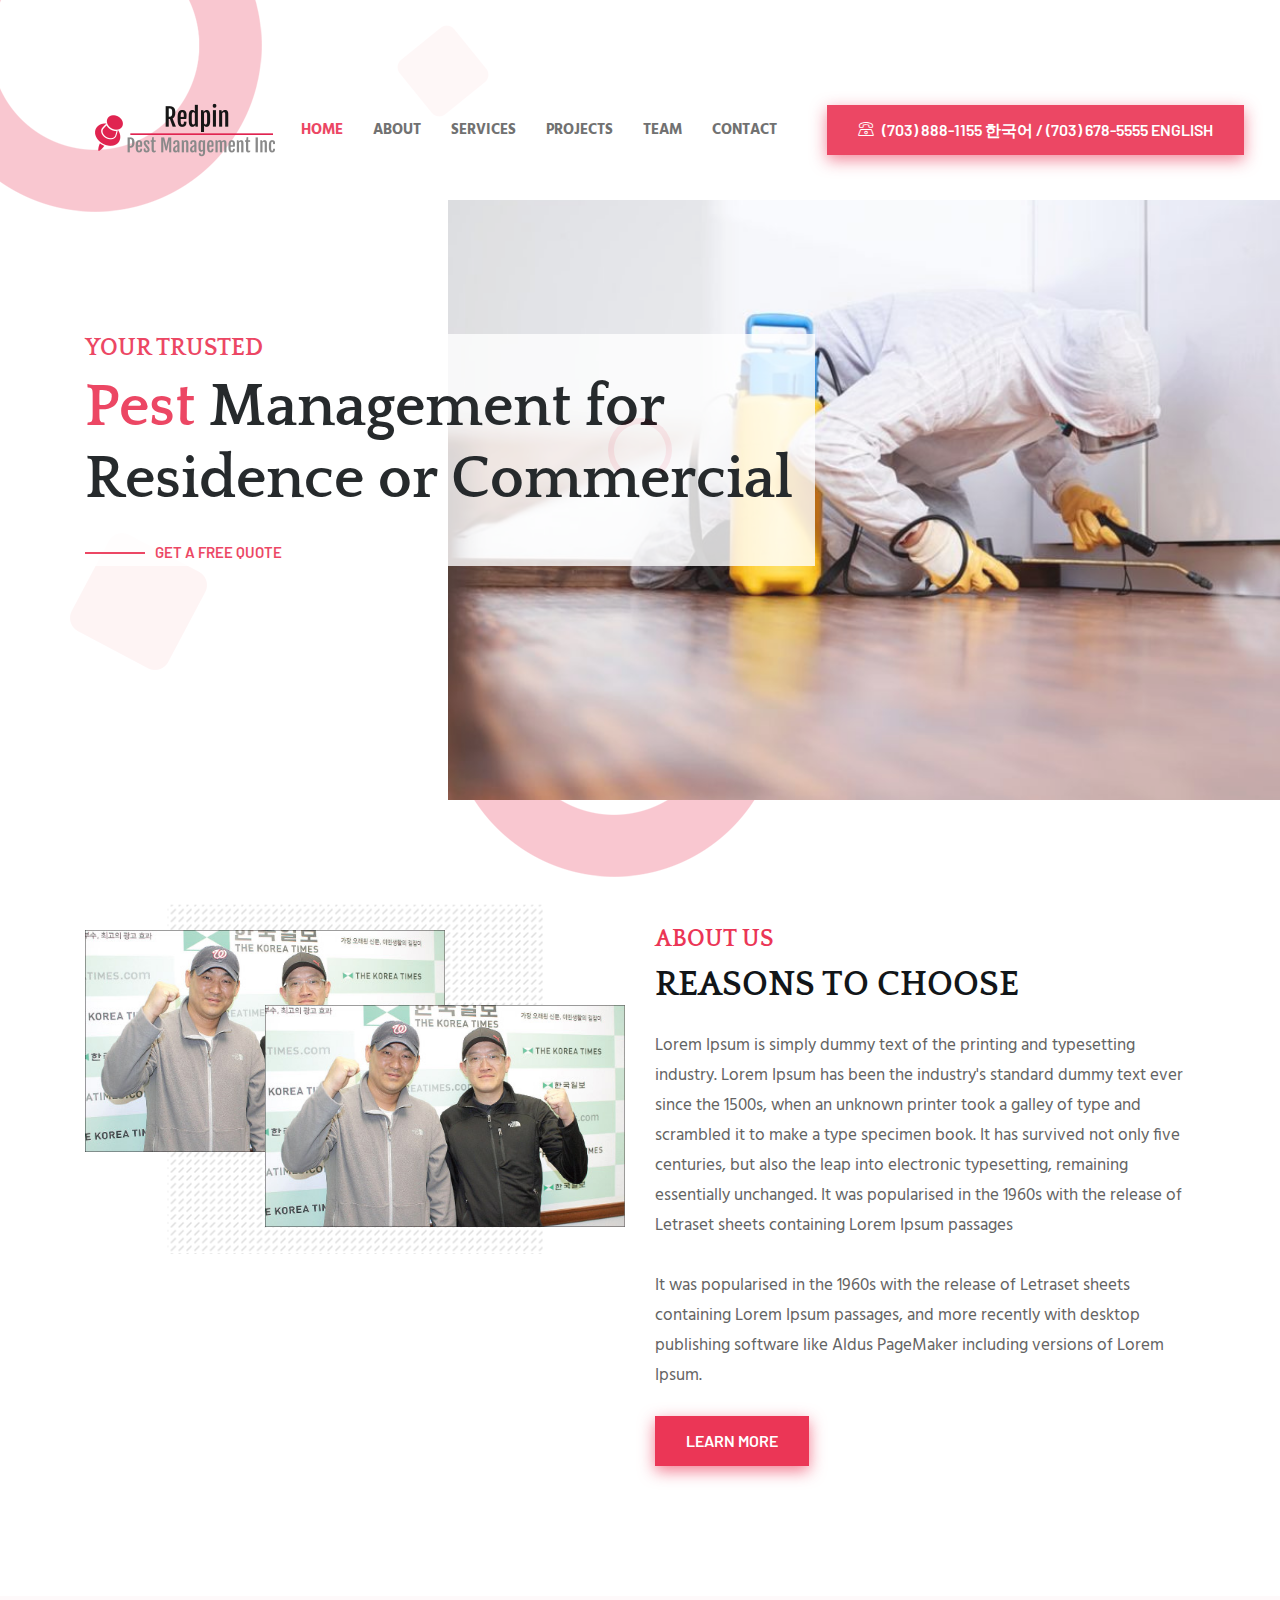
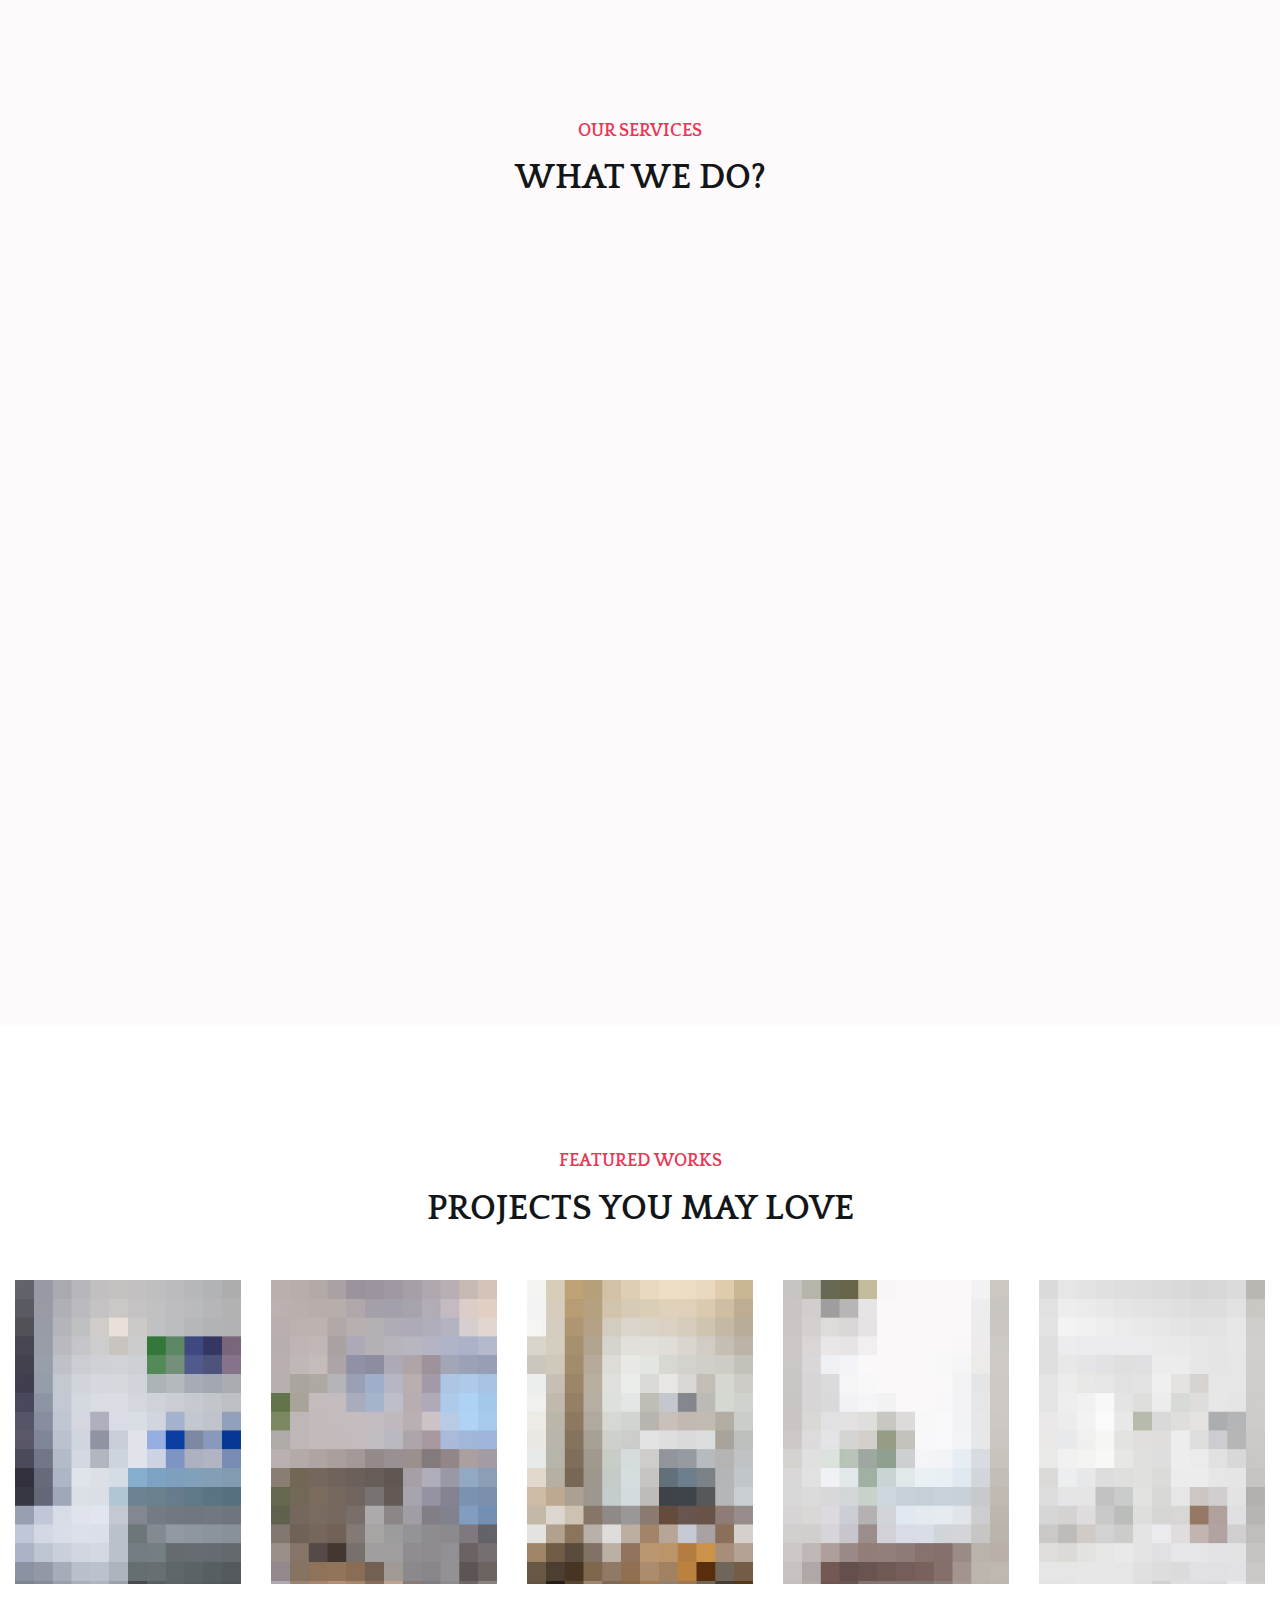
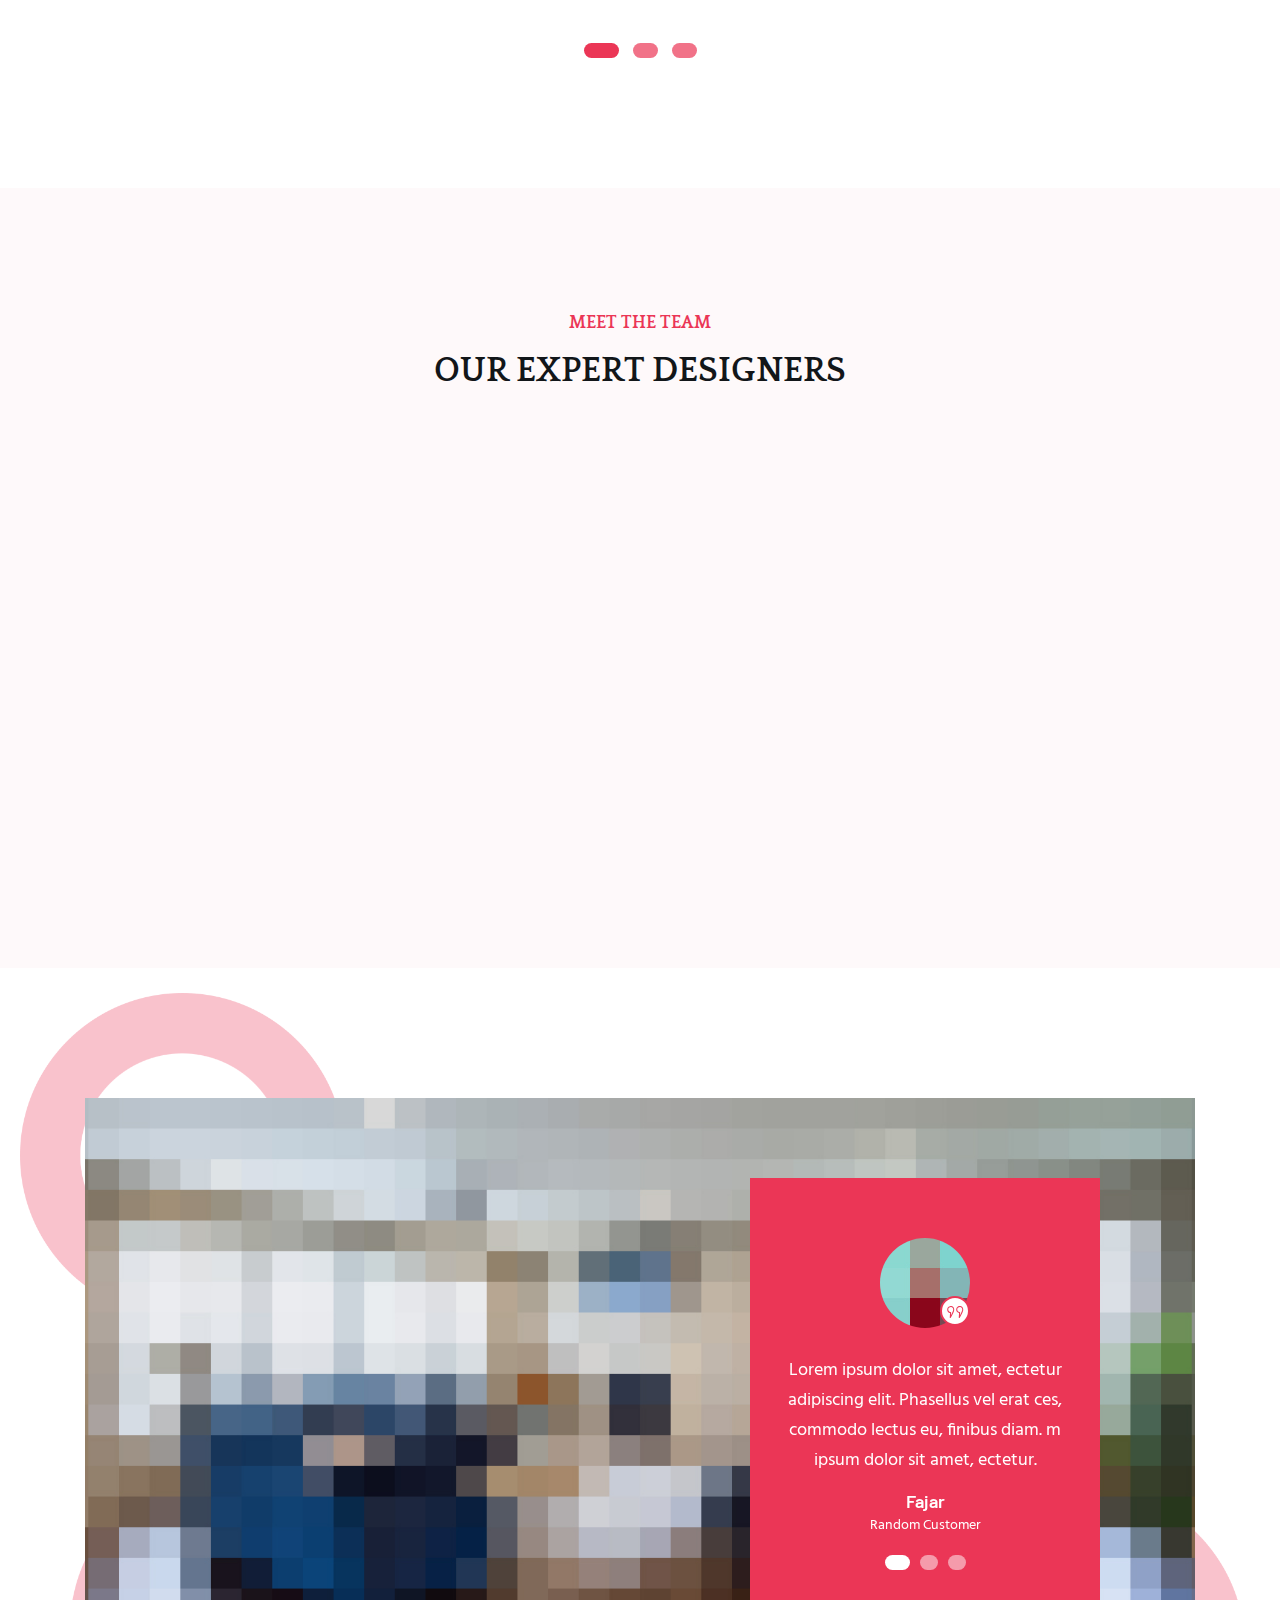
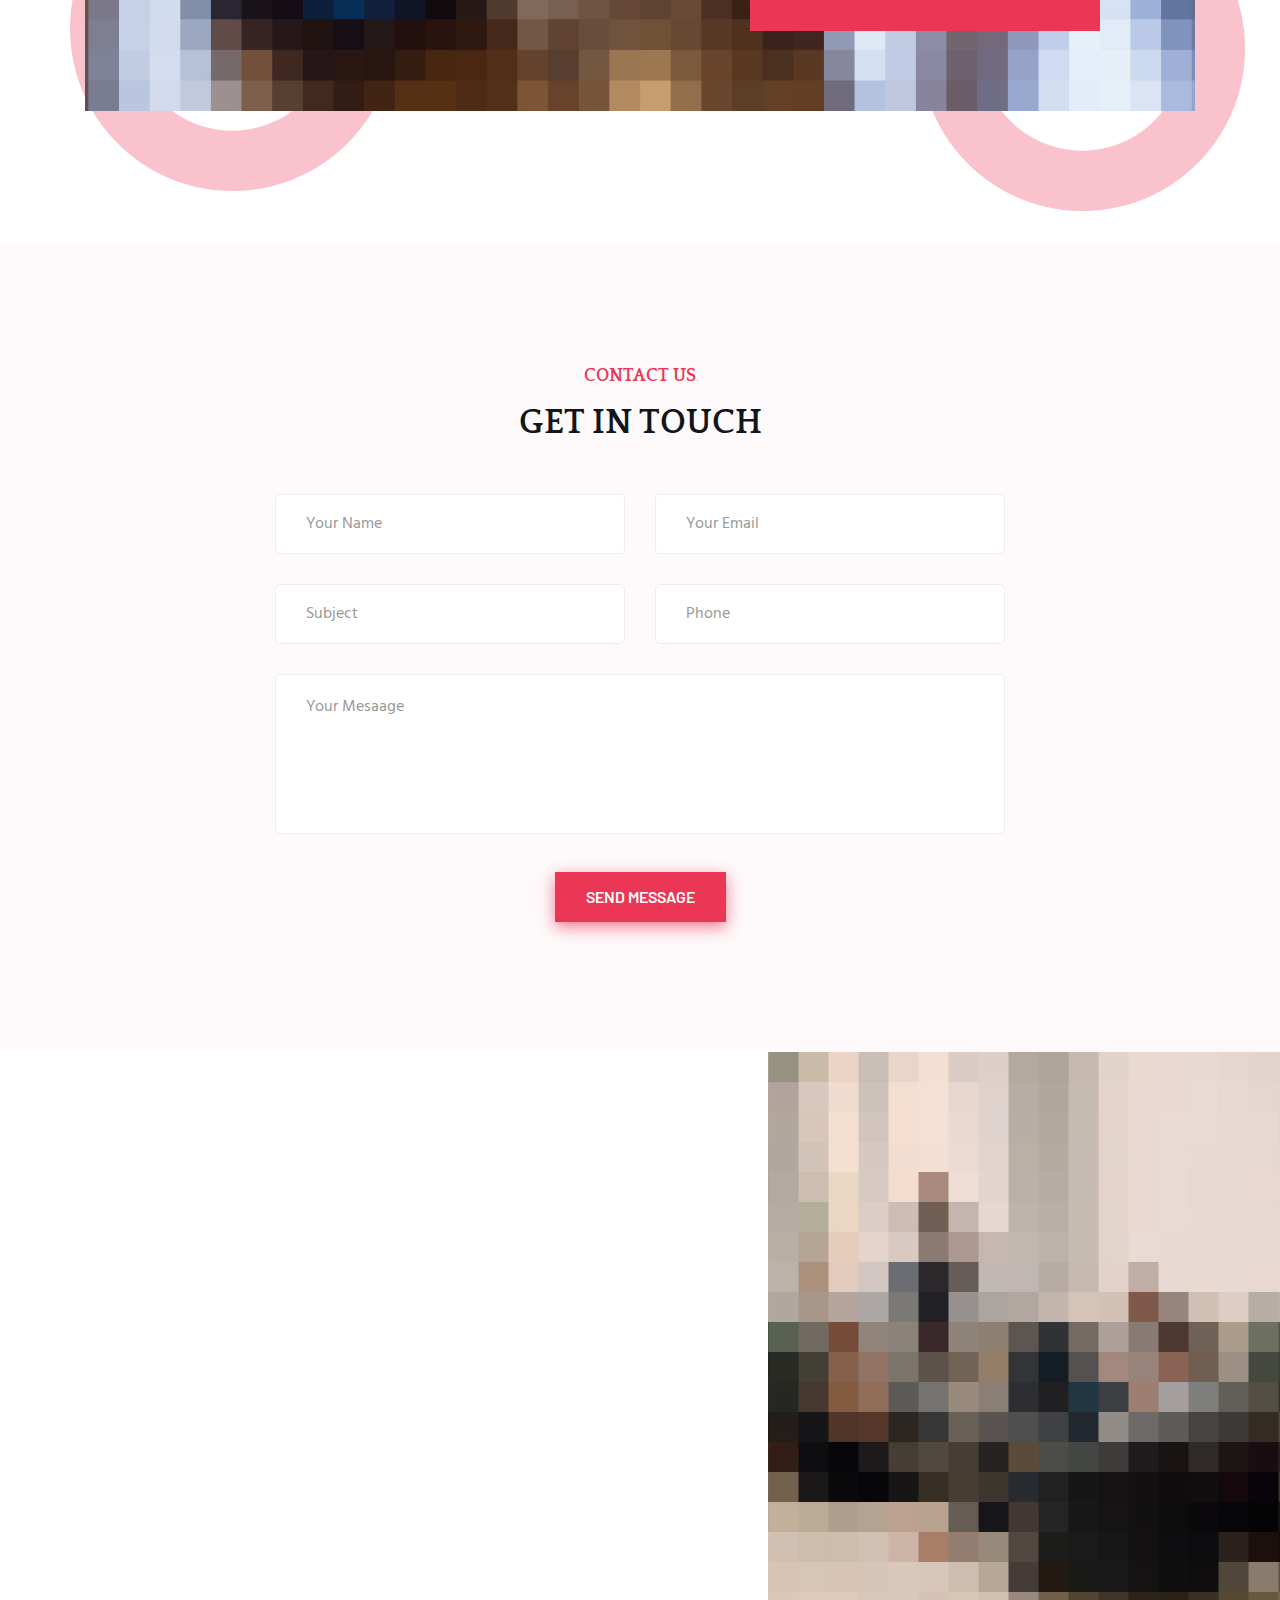
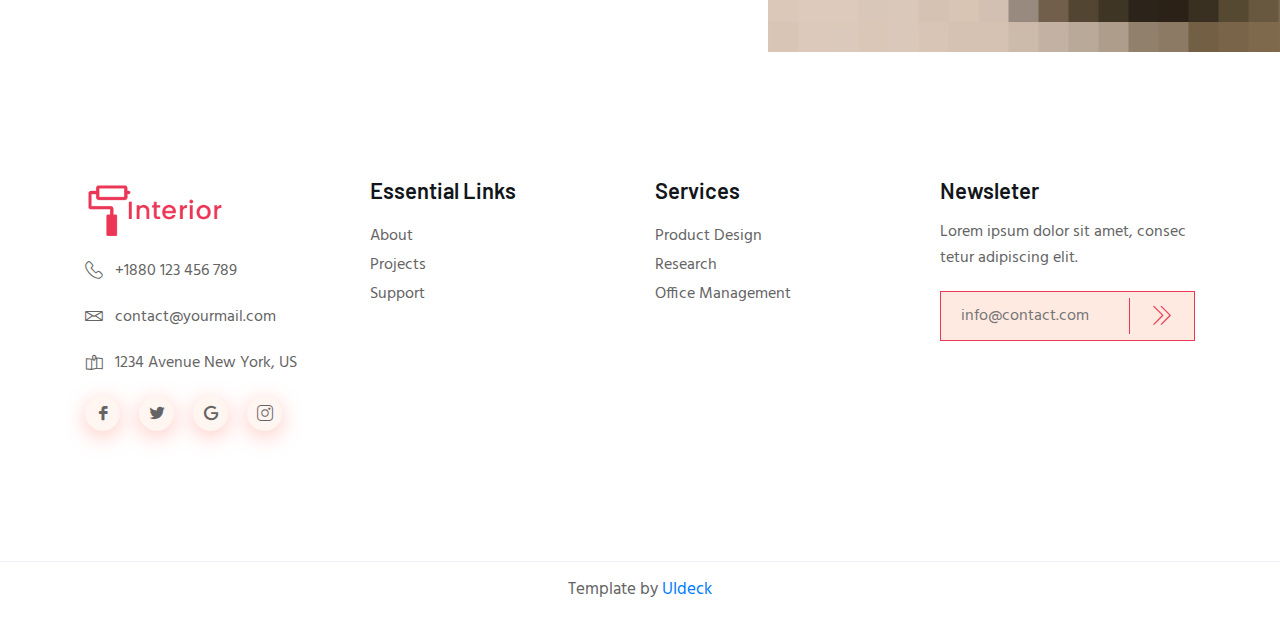
==== index.html @ f28b3d1a "contact netlify revised" ====
<!DOCTYPE html>
<html lang="en">

<head>

    <!--====== Required meta tags ======-->
    <meta charset="utf-8">
    <meta http-equiv="x-ua-compatible" content="ie=edge">
    <meta name="description" content="">
    <meta name="viewport" content="width=device-width, initial-scale=1, shrink-to-fit=no">

    <!--====== Title ======-->
    <title>Interior - Interior Design and Architecture Web Template</title>

    <!--====== Favicon Icon ======-->
    <link rel="shortcut icon" href="assets/images/favicon.png" type="image/png">

    <!--====== Bootstrap css ======-->
    <link rel="stylesheet" href="assets/css/bootstrap.min.css">

    <!--====== Fontawesome css ======-->
    <link rel="stylesheet" href="assets/css/font-awesome.min.css">

    <!--====== Line Icons css ======-->
    <link rel="stylesheet" href="assets/css/LineIcons.css">

    <!--====== Animate css ======-->
    <link rel="stylesheet" href="assets/css/animate.css">

    <!--====== Aos css ======-->
    <link rel="stylesheet" href="assets/css/aos.css">

    <!--====== Slick css ======-->
    <link rel="stylesheet" href="assets/css/slick.css">

    <!--====== Default css ======-->
    <link rel="stylesheet" href="assets/css/default.css">

    <!--====== Style css ======-->
    <link rel="stylesheet" href="assets/css/style.css">


</head>

<body>

    <!--====== PRELOADER PART START ======-->

    <div class="preloader">
        <div class="loader_34">
            <div class="ytp-spinner">
                <div class="ytp-spinner-container">
                    <div class="ytp-spinner-rotator">
                        <div class="ytp-spinner-left">
                            <div class="ytp-spinner-circle"></div>
                        </div>
                        <div class="ytp-spinner-right">
                            <div class="ytp-spinner-circle"></div>
                        </div>
                    </div>
                </div>
            </div>
        </div>
    </div>

    <!--====== PRELOADER ENDS START ======-->

    <!--====== HEADER PART START ======-->

    <header id="home" class="header-area pt-100">

        <div class="shape header-shape-one">
            <img src="assets/images/banner/shape/shape-1.png" alt="shape">
        </div> <!-- header shape one -->

        <div class="shape header-shape-tow animation-one">
            <img src="assets/images/banner/shape/shape-2.png" alt="shape">
        </div> <!-- header shape tow -->

        <div class="shape header-shape-three animation-one">
            <img src="assets/images/banner/shape/shape-3.png" alt="shape">
        </div> <!-- header shape three -->

        <div class="shape header-shape-fore">
            <img src="assets/images/banner/shape/shape-4.png" alt="shape">
        </div> <!-- header shape three -->

        <div class="navigation-bar">
            <div class="container">
                <div class="row">
                    <div class="col-lg-12">
                        <nav class="navbar navbar-expand-lg">
                            <a class="navbar-brand" href="#">
                                <img src="assets/images/redpinLogo_200x200.png" alt="Logo">
                            </a>
                            <button class="navbar-toggler" type="button" data-toggle="collapse"
                                data-target="#navbarSupportedContent" aria-controls="navbarSupportedContent"
                                aria-expanded="false" aria-label="Toggle navigation">
                                <span class="toggler-icon"></span>
                                <span class="toggler-icon"></span>
                                <span class="toggler-icon"></span>
                            </button>

                            <div class="collapse navbar-collapse" id="navbarSupportedContent">
                                <ul id="nav" class="navbar-nav ml-auto">
                                    <li class="nav-item active">
                                        <a class="page-scroll" href="#home">Home</a>
                                    </li>
                                    <li class="nav-item">
                                        <a class="page-scroll" href="#about">About</a>
                                    </li>
                                    <li class="nav-item">
                                        <a class="page-scroll" href="#service">Services</a>
                                    </li>
                                    <li class="nav-item">
                                        <a class="page-scroll" href="#project">Projects</a>
                                    </li>
                                    <li class="nav-item">
                                        <a class="page-scroll" href="#team">Team</a>
                                    </li>
                                    <li class="nav-item">
                                        <a class="page-scroll" href="#contact">Contact</a>
                                    </li>
                                </ul> <!-- navbar nav -->
                            </div>
                            <div class="navbar-btn ml-20 d-none d-sm-block">
                                <a class="main-btn" href="#"><i class="lni-phone"></i> (703) 888-1155 한국어 / (703) 678-5555 English</a>
                            </div>
                        </nav> <!-- navbar -->
                    </div>
                </div> <!-- row -->
            </div> <!-- container -->
        </div> <!-- navigation bar -->

        <div class="header-banner d-flex align-items-center">
            <div class="container">
                <div class="row">
                    <div class="col-xl-8 col-lg-9 col-sm-10">
                        <div class="banner-content" style="background-color: rgba(255, 255, 255, 0.8);">
                            <h4 class="sub-title wow fadeInUp" data-wow-duration="1.5s" data-wow-delay="1s">Your trusted
                            </h4>
                            <h1 class="banner-title mt-10 wow fadeInUp" data-wow-duration="1.5s" data-wow-delay="2s">
                                <span>Pest</span> Management for Residence or Commercial</h1>
                            <a class="banner-contact mt-25 wow fadeInUp" data-wow-duration="1.5s" data-wow-delay="2.3s"
                                href="#contact">Get a Free Quote</a>
                        </div> <!-- banner content -->
                    </div>
                </div> <!-- row -->
            </div> <!-- container -->
            <div class="banner-image bg_cover" style="background-image: url(assets/images/banner/brndn-banner3.jpg)">
            </div>
        </div> <!-- header banner -->

    </header>

    <!--====== HEADER PART ENDS ======-->

    <!--====== ABOUT PART START ======-->

    <section id="about" class="about-area pt-80 pb-130">
        <div class="container">
            <div class="row">
                <div class="col-lg-6">
                    <div class="about-image mt-50 clearfix">
                        <div class="single-image float-left">
                            <img src="assets/images/about/twomen.jpg" alt="About">
                        </div> <!-- single image -->
                        <div data-aos="fade-right" class="about-btn">
                            <a class="main-btn" href="#"><span>10</span> Years Experience</a>
                        </div>
                        <div class="single-image image-tow float-right">
                            <img src="assets/images/about/twomen.jpg" alt="About">
                        </div> <!-- single image -->
                    </div> <!-- about image -->
                </div>
                <div class="col-lg-6">
                    <div class="about-content mt-45">
                        <h4 class="about-welcome">About Us </h4>
                        <h3 class="about-title mt-10">Reasons to choose</h3>
                        <p class="mt-25">Lorem Ipsum is simply dummy text of the printing and typesetting industry.
                            Lorem Ipsum has been the industry's standard dummy text ever since the 1500s, when an
                            unknown printer took a galley of type and scrambled it to make a type specimen book. It has
                            survived not only five centuries, but also the leap into electronic typesetting, remaining
                            essentially unchanged. It was popularised in the 1960s with the release of Letraset sheets
                            containing Lorem Ipsum passages
                            <br> <br>It was popularised in the 1960s with the release of Letraset sheets containing
                            Lorem Ipsum passages, and more recently with desktop publishing software like Aldus
                            PageMaker including versions of Lorem Ipsum.</p>
                        <a class="main-btn mt-25" href="#">learn more</a>
                    </div> <!-- about content -->
                </div>
            </div> <!-- row -->
        </div> <!-- container -->
    </section>

    <!--====== ABOUT PART ENDS ======-->

    <!--====== SERVICES PART START ======-->

    <section id="service" class="services-area pt-125 pb-130 gray-bg">
        <div class="container">
            <div class="row justify-content-center">
                <div class="col-lg-6">
                    <div class="section-title text-center pb-20">
                        <h5 class="sub-title mb-15">Our Services</h5>
                        <h2 class="title">What We Do?</h2>
                    </div> <!-- section title -->
                </div>
            </div> <!-- row -->
            <div class="row justify-content-center">
                <div class="col-lg-4 col-md-6 col-sm-8">
                    <div class="single-services text-center mt-30 wow fadeInUp" data-wow-duration="1.5s"
                        data-wow-delay="0.4s">
                        <div class="services-icon">
                            <i class="lni-paint-roller"></i>
                        </div>
                        <div class="services-content mt-15">
                            <h4 class="services-title">Interior Design</h4>
                            <p class="mt-20">Mauris aliquam, turpis sed mattis placerat, justo risus pellentesque quam,
                                id finibus risus arcu eget neque.</p>
                        </div>
                    </div> <!-- single services -->
                </div>
                <div class="col-lg-4 col-md-6 col-sm-8">
                    <div class="single-services text-center mt-30 wow fadeInUp" data-wow-duration="1.5s"
                        data-wow-delay="0.8s">
                        <div class="services-icon">
                            <i class="lni-blackboard"></i>
                        </div>
                        <div class="services-content mt-15">
                            <h4 class="services-title">Design Consultancy</h4>
                            <p class="mt-20">Mauris aliquam, turpis sed mattis placerat, justo risus pellentesque quam,
                                id finibus risus arcu eget neque.</p>
                        </div>
                    </div> <!-- single services -->
                </div>
                <div class="col-lg-4 col-md-6 col-sm-8">
                    <div class="single-services text-center mt-30 wow fadeInUp" data-wow-duration="1.5s"
                        data-wow-delay="1.2s">
                        <div class="services-icon">
                            <i class="lni-home"></i>
                        </div>
                        <div class="services-content mt-15">
                            <h4 class="services-title">Residential Design</h4>
                            <p class="mt-20">Mauris aliquam, turpis sed mattis placerat, justo risus pellentesque quam,
                                id finibus risus arcu eget neque.</p>
                        </div>
                    </div> <!-- single services -->
                </div>
                <div class="col-lg-4 col-md-6 col-sm-8">
                    <div class="single-services text-center mt-30 wow fadeInUp" data-wow-duration="1.5s"
                        data-wow-delay="0.4s">
                        <div class="services-icon">
                            <i class="lni-briefcase"></i>
                        </div>
                        <div class="services-content mt-15">
                            <h4 class="services-title">Commercial Design</h4>
                            <p class="mt-20">Mauris aliquam, turpis sed mattis placerat, justo risus pellentesque quam,
                                id finibus risus arcu eget neque.</p>
                        </div>
                    </div> <!-- single services -->
                </div>
                <div class="col-lg-4 col-md-6 col-sm-8">
                    <div class="single-services text-center mt-30 wow fadeInUp" data-wow-duration="1.5s"
                        data-wow-delay="0.8s">
                        <div class="services-icon">
                            <i class="lni-handshake"></i>
                        </div>
                        <div class="services-content mt-15">
                            <h4 class="services-title">Hospitality Design</h4>
                            <p class="mt-20">Mauris aliquam, turpis sed mattis placerat, justo risus pellentesque quam,
                                id finibus risus arcu eget neque.</p>
                        </div>
                    </div> <!-- single services -->
                </div>
                <div class="col-lg-4 col-md-6 col-sm-8">
                    <div class="single-services text-center mt-30 wow fadeInUp" data-wow-duration="1.5s"
                        data-wow-delay="1.2s">
                        <div class="services-icon">
                            <i class="lni-grow"></i>
                        </div>
                        <div class="services-content mt-15">
                            <h4 class="services-title">Co-working Space Design</h4>
                            <p class="mt-20">Mauris aliquam, turpis sed mattis placerat, justo risus pellentesque quam,
                                id finibus risus arcu eget neque.</p>
                        </div>
                    </div> <!-- single services -->
                </div>
            </div> <!-- row -->
        </div> <!-- container -->
    </section>

    <!--====== SERVICES PART ENDS ======-->

    <!--====== PROJECT PART START ======-->

    <section id="project" class="project-area pt-125 pb-130">
        <div class="container">
            <div class="row justify-content-center">
                <div class="col-lg-6">
                    <div class="section-title text-center pb-50">
                        <h5 class="sub-title mb-15">Featured Works</h5>
                        <h2 class="title">Projects You May Love</h2>
                    </div> <!-- section title -->
                </div>
            </div> <!-- row -->
        </div>
        <div class="container-fluid">
            <div class="row project-active">
                <div class="col-lg-4">
                    <div class="single-project">
                        <div class="project-image">
                            <img src="assets/images/project/p-1.jpg" alt="Project">
                        </div>
                        <div class="project-content">
                            <a class="project-title" href="#">Home Interior Design</a>
                        </div>
                    </div>
                </div>
                <div class="col-lg-4">
                    <div class="single-project">
                        <div class="project-image">
                            <img src="assets/images/project/p-2.jpg" alt="Project">
                        </div>
                        <div class="project-content">
                            <a class="project-title" href="#">Home Interior Design</a>
                        </div>
                    </div>
                </div>
                <div class="col-lg-4">
                    <div class="single-project">
                        <div class="project-image">
                            <img src="assets/images/project/p-3.jpg" alt="Project">
                        </div>
                        <div class="project-content">
                            <a class="project-title" href="#">Home Interior Design</a>
                        </div>
                    </div>
                </div>
                <div class="col-lg-4">
                    <div class="single-project">
                        <div class="project-image">
                            <img src="assets/images/project/p-4.jpg" alt="Project">
                        </div>
                        <div class="project-content">
                            <a class="project-title" href="#">Home Interior Design</a>
                        </div>
                    </div>
                </div>
                <div class="col-lg-4">
                    <div class="single-project">
                        <div class="project-image">
                            <img src="assets/images/project/p-5.jpg" alt="Project">
                        </div>
                        <div class="project-content">
                            <a class="project-title" href="#">Home Interior Design</a>
                        </div>
                    </div>
                </div>
                <div class="col-lg-4">
                    <div class="single-project">
                        <div class="project-image">
                            <img src="assets/images/project/p-2.jpg" alt="Project">
                        </div>
                        <div class="project-content">
                            <a class="project-title" href="#">Home Interior Design</a>
                        </div>
                    </div>
                </div>
                <div class="col-lg-4">
                    <div class="single-project">
                        <div class="project-image">
                            <img src="assets/images/project/p-4.jpg" alt="Project">
                        </div>
                        <div class="project-content">
                            <a class="project-title" href="#">Home Interior Design</a>
                        </div>
                    </div>
                </div>
            </div>
        </div>
    </section>

    <!--====== PROJECT PART ENDS ======-->

    <!--====== TEAM PART START ======-->

    <section id="team" class="team-area pt-125 pb-130 gray-bg">
        <div class="container">
            <div class="row justify-content-center">
                <div class="col-lg-6">
                    <div class="section-title text-center pb-20">
                        <h5 class="sub-title mb-15">Meet The Team</h5>
                        <h2 class="title">Our Expert Designers</h2>
                    </div> <!-- section title -->
                </div>
            </div> <!-- row -->
            <div class="row">
                <div class="col-lg-3 col-md-6 col-sm-6">
                    <div class="single-team text-center mt-30 wow fadeInUp" data-wow-duration="1.5s"
                        data-wow-delay="0.4s">
                        <div class="team-image">
                            <img src="assets/images/team/team-1.jpg" alt="Team">
                        </div>
                        <div class="team-content">
                            <h4 class="team-name"><a href="#">Rob Hope</a></h4>
                            <span class="sub-title">CEO & Founder</span>
                            <ul class="social mt-25">
                                <li><a href="#"><i class="lni-facebook-filled"></i></a></li>
                                <li><a href="#"><i class="lni-twitter-original"></i></a></li>
                                <li><a href="#"><i class="lni-linkedin-original"></i></a></li>
                            </ul>
                        </div>
                    </div> <!-- single team -->
                </div>
                <div class="col-lg-3 col-md-6 col-sm-6">
                    <div class="single-team text-center mt-30 wow fadeInUp" data-wow-duration="1.5s"
                        data-wow-delay="0.8s">
                        <div class="team-image">
                            <img src="assets/images/team/team-2.jpg" alt="Team">
                        </div>
                        <div class="team-content">
                            <h4 class="team-name"><a href="#">Patric Green</a></h4>
                            <span class="sub-title">Chief Designer</span>
                            <ul class="social mt-25">
                                <li><a href="#"><i class="lni-facebook-filled"></i></a></li>
                                <li><a href="#"><i class="lni-twitter-original"></i></a></li>
                                <li><a href="#"><i class="lni-linkedin-original"></i></a></li>
                            </ul>
                        </div>
                    </div> <!-- single team -->
                </div>
                <div class="col-lg-3 col-md-6 col-sm-6">
                    <div class="single-team text-center mt-30 wow fadeInUp" data-wow-duration="1.5s"
                        data-wow-delay="1.2s">
                        <div class="team-image">
                            <img src="assets/images/team/team-3.jpg" alt="Team">
                        </div>
                        <div class="team-content">
                            <h4 class="team-name"><a href="#">Daryl Dixon</a></h4>
                            <span class="sub-title">Consultant</span>
                            <ul class="social mt-25">
                                <li><a href="#"><i class="lni-facebook-filled"></i></a></li>
                                <li><a href="#"><i class="lni-twitter-original"></i></a></li>
                                <li><a href="#"><i class="lni-linkedin-original"></i></a></li>
                            </ul>
                        </div>
                    </div> <!-- single team -->
                </div>
                <div class="col-lg-3 col-md-6 col-sm-6">
                    <div class="single-team text-center mt-30 wow fadeInUp" data-wow-duration="1.5s"
                        data-wow-delay="1.6s">
                        <div class="team-image">
                            <img src="assets/images/team/team-4.jpg" alt="Team">
                        </div>
                        <div class="team-content">
                            <h4 class="team-name"><a href="#">Mark Parker</a></h4>
                            <span class="sub-title">Intern</span>
                            <ul class="social mt-25">
                                <li><a href="#"><i class="lni-facebook-filled"></i></a></li>
                                <li><a href="#"><i class="lni-twitter-original"></i></a></li>
                                <li><a href="#"><i class="lni-linkedin-original"></i></a></li>
                            </ul>
                        </div>
                    </div> <!-- single team -->
                </div>
            </div> <!-- row -->
        </div> <!-- container -->
    </section>

    <!--====== TEAM PART ENDS ======-->

    <!--====== TESTIMONIAL PART START ======-->

    <section id="testimonial" class="testimonial-area pt-130 pb-130">
        <div class="shape shape-one">
            <img src="assets/images/testimonial/shape.png" alt="testimonial">
        </div>
        <div class="shape shape-tow">
            <img src="assets/images/testimonial/shape.png" alt="testimonial">
        </div>
        <div class="shape shape-three">
            <img src="assets/images/testimonial/shape.png" alt="testimonial">
        </div>
        <div class="container">
            <div class="testimonial-bg bg_cover pt-80 pb-80"
                style="background-image: url(assets/images/testimonial/testimonial-bg.jpg)">
                <div class="row">
                    <div class="col-xl-4 offset-xl-7 col-lg-5 offset-lg-6 col-md-8 offset-md-2 col-sm-10 offset-sm-1">
                        <div class="testimonial-active">
                            <div class="single-testimonial text-center">
                                <div class="testimonial-image">
                                    <img src="assets/images/testimonial/t-1.jpg" alt="Testimonial">
                                    <div class="quota">
                                        <i class="lni-quotation"></i>
                                    </div>
                                </div>
                                <div class="testimonial-content mt-20">
                                    <p>Lorem ipsum dolor sit amet, ectetur adipiscing elit. Phasellus vel erat ces,
                                        commodo lectus eu, finibus diam. m ipsum dolor sit amet, ectetur.</p>
                                    <h5 class="testimonial-name mt-15">Fajar</h5>
                                    <span class="sub-title">Random Customer</span>
                                </div>
                            </div> <!-- single-testimonial -->
                            <div class="single-testimonial text-center">
                                <div class="testimonial-image">
                                    <img src="assets/images/testimonial/t-2.jpg" alt="Testimonial">
                                    <div class="quota">
                                        <i class="lni-quotation"></i>
                                    </div>
                                </div>
                                <div class="testimonial-content mt-20">
                                    <p>Lorem ipsum dolor sit amet, ectetur adipiscing elit. Phasellus vel erat ces,
                                        commodo lectus eu, finibus diam. m ipsum dolor sit amet, ectetur.</p>
                                    <h5 class="testimonial-name mt-15">Alina</h5>
                                    <span class="sub-title">Tesla Motors</span>
                                </div>
                            </div> <!-- single-testimonial -->
                            <div class="single-testimonial text-center">
                                <div class="testimonial-image">
                                    <img src="assets/images/testimonial/t-3.jpg" alt="Testimonial">
                                    <div class="quota">
                                        <i class="lni-quotation"></i>
                                    </div>
                                </div>
                                <div class="testimonial-content mt-20">
                                    <p>Lorem ipsum dolor sit amet, ectetur adipiscing elit. Phasellus vel erat ces,
                                        commodo lectus eu, finibus diam. m ipsum dolor sit amet, ectetur.</p>
                                    <h5 class="testimonial-name mt-15">Celina</h5>
                                    <span class="sub-title">CEO, Alo</span>
                                </div>
                            </div> <!-- single-testimonial -->
                        </div> <!--  testimonial active -->
                    </div>
                </div> <!-- row -->
            </div> <!-- testimonial bg -->
        </div> <!-- container -->
    </section>

    <!--====== TESTIMONIAL PART ENDS ======-->

    <!--====== CONTACT PART START ======-->

    <section id="contact" class="contact-area pt-125 pb-130 gray-bg">
        <div class="container">
            <div class="row justify-content-center">
                <div class="col-lg-6">
                    <div class="section-title text-center pb-20">
                        <h5 class="sub-title mb-15">Contact us</h5>
                        <h2 class="title">Get In touch</h2>
                    </div> <!-- section title -->
                </div>
            </div> <!-- row -->
            <div class="row justify-content-center">
                <div class="col-lg-8">
                    <div class="contact-form">
                        <form name="redpinContact" method="post" data-netlify="true">
                            <div class="row">
                                <div class="col-md-6">
                                    <div class="single-form form-group">
                                        <input type="text" name="name" placeholder="Your Name"
                                            data-error="Name is required." required="required">
                                        <div class="help-block with-errors"></div>
                                    </div> <!-- single form -->
                                </div>
                                <div class="col-md-6">
                                    <div class="single-form form-group">
                                        <input type="email" name="email" placeholder="Your Email"
                                            data-error="Valid email is required." required="required">
                                        <div class="help-block with-errors"></div>
                                    </div> <!-- single form -->
                                </div>
                                <div class="col-md-6">
                                    <div class="single-form form-group">
                                        <input type="text" name="subject" placeholder="Subject"
                                            data-error="Subject is required." required="required">
                                        <div class="help-block with-errors"></div>
                                    </div> <!-- single form -->
                                </div>
                                <div class="col-md-6">
                                    <div class="single-form form-group">
                                        <input type="text" name="phone" placeholder="Phone"
                                            data-error="Phone is required." required="required">
                                        <div class="help-block with-errors"></div>
                                    </div> <!-- single form -->
                                </div>
                                <div class="col-md-12">
                                    <div class="single-form form-group">
                                        <textarea placeholder="Your Mesaage" name="message"
                                            data-error="Please,leave us a message." required="required"></textarea>
                                        <div class="help-block with-errors"></div>
                                    </div> <!-- single form -->
                                </div>
                                <p class="form-message"></p>
                                <div class="col-md-12">
                                    <div class="single-form form-group text-center">
                                        <button type="submit" class="main-btn">send message</button>
                                    </div> <!-- single form -->
                                </div>
                            </div> <!-- row -->
                        </form>
                    </div> <!-- row -->
                </div>
            </div> <!-- row -->
        </div> <!-- container -->
    </section>

    <!--====== CONTACT PART ENDS ======-->

    <!--====== MAP PART START ======-->

    <section id="map" class="map-area">
        <div class="mapouter">
            <div class="gmap_canvas">
                <iframe id="gmap_canvas"
                    src="https://maps.google.com/maps?q=university%20of%20san%20francisco&t=&z=13&ie=UTF8&iwloc=&output=embed"
                    frameborder="0" scrolling="no" marginheight="0" marginwidth="0"></iframe>
            </div>
        </div>
        <div class="map-bg bg_cover d-none d-lg-block" style="background-image: url(assets/images/map/map-bg.jpg)">
        </div>
    </section>

    <!--====== MAP PART ENDS ======-->

    <!--====== FOOTER PART START ======-->

    <footer id="footer" class="footer-area">
        <div class="footer-widget pt-80 pb-130">
            <div class="container">
                <div class="row">
                    <div class="col-lg-3 col-md-4 col-sm-8">
                        <div class="footer-logo mt-50">
                            <a href="#">
                                <img src="assets/images/logo.png" alt="Logo">
                            </a>
                            <ul class="footer-info">
                                <li>
                                    <div class="single-info">
                                        <div class="info-icon">
                                            <i class="lni-phone-handset"></i>
                                        </div>
                                        <div class="info-content">
                                            <p>+1880 123 456 789</p>
                                        </div>
                                    </div> <!-- single info -->
                                </li>
                                <li>
                                    <div class="single-info">
                                        <div class="info-icon">
                                            <i class="lni-envelope"></i>
                                        </div>
                                        <div class="info-content">
                                            <p>contact@yourmail.com</p>
                                        </div>
                                    </div> <!-- single info -->
                                </li>
                                <li>
                                    <div class="single-info">
                                        <div class="info-icon">
                                            <i class="lni-map"></i>
                                        </div>
                                        <div class="info-content">
                                            <p>1234 Avenue New York, US</p>
                                        </div>
                                    </div> <!-- single info -->
                                </li>
                            </ul>
                            <ul class="footer-social mt-20">
                                <li><a href="#"><i class="lni-facebook-filled"></i></a></li>
                                <li><a href="#"><i class="lni-twitter-original"></i></a></li>
                                <li><a href="#"><i class="lni-google"></i></a></li>
                                <li><a href="#"><i class="lni-instagram"></i></a></li>
                            </ul>
                        </div> <!-- footer logo -->
                    </div>
                    <div class="col-lg-3 col-md-4 col-sm-6">
                        <div class="footer-link mt-45">
                            <div class="f-title">
                                <h4 class="title">Essential Links</h4>
                            </div>
                            <ul class="mt-15">
                                <li><a href="#">About</a></li>
                                <li><a href="#">Projects</a></li>
                                <li><a href="#">Support</a></li>
                            </ul>
                        </div>
                    </div>
                    <div class="col-lg-3 col-md-4 col-sm-6">
                        <div class="footer-link mt-45">
                            <div class="f-title">
                                <h4 class="title">Services</h4>
                            </div>
                            <ul class="mt-15">
                                <li><a href="#">Product Design</a></li>
                                <li><a href="#">Research</a></li>
                                <li><a href="#">Office Management</a></li>
                            </ul>
                        </div>
                    </div>
                    <div class="col-lg-3 col-md-5 col-sm-8">
                        <div class="footer-newsleter mt-45">
                            <div class="f-title">
                                <h4 class="title">Newsleter</h4>
                            </div>
                            <p class="mt-15">Lorem ipsum dolor sit amet, consec tetur adipiscing elit.</p>
                            <form action="#">
                                <div class="newsleter mt-20">
                                    <input type="email" placeholder="info@contact.com">
                                    <button><i class="lni-angle-double-right"></i></button>
                                </div>
                            </form>
                        </div>
                    </div>
                </div> <!-- row -->
            </div> <!-- container -->
        </div> <!-- footer widget -->
        <div class="copyright-area">
            <div class="container">
                <div class="row">
                    <div class="col-lg-12">
                        <div class="copyright text-center">
                            <p>Template by <a href="https://uideck.com" rel="nofollow">UIdeck</a></p>
                        </div> <!-- copyright -->
                    </div>
                </div> <!-- row -->
            </div> <!-- container -->
        </div> <!-- copyright-area -->
    </footer>

    <!--====== FOOTER PART ENDS ======-->

    <!--====== BACK TO TOP PART START ======-->

    <a href="#" class="back-to-top"><i class="lni-chevron-up"></i></a>

    <!--====== BACK TO TOP PART ENDS ======-->

    <!--====== PART START ======-->

    <!--
    <section class="">
        <div class="container">
            <div class="row">
                <div class="col-lg-"></div>
            </div>
        </div>
    </section>
-->

    <!--====== PART ENDS ======-->


    <!-- row -->









    <!--====== jquery js ======-->
    <script src="assets/js/vendor/modernizr-3.6.0.min.js"></script>
    <script src="assets/js/vendor/jquery-1.12.4.min.js"></script>

    <!--====== Bootstrap js ======-->
    <script src="assets/js/bootstrap.min.js"></script>

    <!--====== WOW js ======-->
    <script src="assets/js/wow.min.js"></script>

    <!--====== Slick js ======-->
    <script src="assets/js/slick.min.js"></script>

    <!--====== Scrolling Nav js ======-->
    <script src="assets/js/scrolling-nav.js"></script>
    <script src="assets/js/jquery.easing.min.js"></script>

    <!--====== Aos js ======-->
    <script src="assets/js/aos.js"></script>


    <!--====== Main js ======-->
    <script src="assets/js/main.js"></script>

</body>

</html>
---- assets/css/default.css ----
/* Deafult Margin & Padding */
/*-- Margin Top --*/
.mt-5 {
	margin-top: 5px;
}
.mt-10 {
	margin-top: 10px;
}
.mt-15 {
	margin-top: 15px;
}
.mt-20 {
	margin-top: 20px;
}
.mt-25 {
	margin-top: 25px;
}
.mt-30 {
	margin-top: 30px;
}
.mt-35 {
	margin-top: 35px;
}
.mt-40 {
	margin-top: 40px;
}
.mt-45 {
	margin-top: 45px;
}
.mt-50 {
	margin-top: 50px;
}
.mt-55 {
	margin-top: 55px;
}
.mt-60 {
	margin-top: 60px;
}
.mt-65 {
	margin-top: 65px;
}
.mt-70 {
	margin-top: 70px;
}
.mt-75 {
	margin-top: 75px;
}
.mt-80 {
	margin-top: 80px;
}
.mt-85 {
	margin-top: 85px;
}
.mt-90 {
	margin-top: 90px;
}
.mt-95 {
	margin-top: 95px;
}
.mt-100 {
	margin-top: 100px;
}
.mt-105 {
	margin-top: 105px;
}
.mt-110 {
	margin-top: 110px;
}
.mt-115 {
	margin-top: 115px;
}
.mt-120 {
	margin-top: 120px;
}
.mt-125 {
	margin-top: 125px;
}
.mt-130 {
	margin-top: 130px;
}
.mt-135 {
	margin-top: 135px;
}
.mt-140 {
	margin-top: 140px;
}
.mt-145 {
	margin-top: 145px;
}
.mt-150 {
	margin-top: 150px;
}
.mt-155 {
	margin-top: 155px;
}
.mt-160 {
	margin-top: 160px;
}
.mt-165 {
	margin-top: 165px;
}
.mt-170 {
	margin-top: 170px;
}
.mt-175 {
	margin-top: 175px;
}
.mt-180 {
	margin-top: 180px;
}
.mt-185 {
	margin-top: 185px;
}
.mt-190 {
	margin-top: 190px;
}
.mt-195 {
	margin-top: 195px;
}
.mt-200 {
	margin-top: 200px;
}
/*-- Margin Bottom --*/

.mb-5 {
	margin-bottom: 5px;
}
.mb-10 {
	margin-bottom: 10px;
}
.mb-15 {
	margin-bottom: 15px;
}
.mb-20 {
	margin-bottom: 20px;
}
.mb-25 {
	margin-bottom: 25px;
}
.mb-30 {
	margin-bottom: 30px;
}
.mb-35 {
	margin-bottom: 35px;
}
.mb-40 {
	margin-bottom: 40px;
}
.mb-45 {
	margin-bottom: 45px;
}
.mb-50 {
	margin-bottom: 50px;
}
.mb-55 {
	margin-bottom: 55px;
}
.mb-60 {
	margin-bottom: 60px;
}
.mb-65 {
	margin-bottom: 65px;
}
.mb-70 {
	margin-bottom: 70px;
}
.mb-75 {
	margin-bottom: 75px;
}
.mb-80 {
	margin-bottom: 80px;
}
.mb-85 {
	margin-bottom: 85px;
}
.mb-90 {
	margin-bottom: 90px;
}
.mb-95 {
	margin-bottom: 95px;
}
.mb-100 {
	margin-bottom: 100px;
}
.mb-105 {
	margin-bottom: 105px;
}
.mb-110 {
	margin-bottom: 110px;
}
.mb-115 {
	margin-bottom: 115px;
}
.mb-120 {
	margin-bottom: 120px;
}
.mb-125 {
	margin-bottom: 125px;
}
.mb-130 {
	margin-bottom: 130px;
}
.mb-135 {
	margin-bottom: 135px;
}
.mb-140 {
	margin-bottom: 140px;
}
.mb-145 {
	margin-bottom: 145px;
}
.mb-150 {
	margin-bottom: 150px;
}
.mb-155 {
	margin-bottom: 155px;
}
.mb-160 {
	margin-bottom: 160px;
}
.mb-165 {
	margin-bottom: 165px;
}
.mb-170 {
	margin-bottom: 170px;
}
.mb-175 {
	margin-bottom: 175px;
}
.mb-180 {
	margin-bottom: 180px;
}
.mb-185 {
	margin-bottom: 185px;
}
.mb-190 {
	margin-bottom: 190px;
}
.mb-195 {
	margin-bottom: 195px;
}
.mb-200 {
	margin-bottom: 200px;
}
/*-- margin left --*/
.ml-5 {
	margin-left: 5px;
}
.ml-10 {
	margin-left: 10px;
}
.ml-15 {
	margin-left: 15px;
}
.ml-20 {
	margin-left: 20px;
}
.ml-25 {
	margin-left: 25px;
}
.ml-30 {
	margin-left: 30px;
}
.ml-35 {
	margin-left: 35px;
}
.ml-40 {
	margin-left: 40px;
}
.ml-45 {
	margin-left: 45px;
}
.ml-50 {
	margin-left: 50px;
}
.ml-55 {
	margin-left: 55px;
}
.ml-60 {
	margin-left: 60px;
}
.ml-65 {
	margin-left: 65px;
}
.ml-70 {
	margin-left: 70px;
}
.ml-75 {
	margin-left: 75px;
}
.ml-80 {
	margin-left: 80px;
}
.ml-85 {
	margin-left: 85px;
}
.ml-90 {
	margin-left: 90px;
}
.ml-95 {
	margin-left: 95px;
}
.ml-100 {
	margin-left: 100px;
}
.ml-105 {
	margin-left: 105px;
}
.ml-110 {
	margin-left: 110px;
}
.ml-115 {
	margin-left: 115px;
}
.ml-120 {
	margin-left: 120px;
}
.ml-125 {
	margin-left: 125px;
}
.ml-130 {
	margin-left: 130px;
}
.ml-135 {
	margin-left: 135px;
}
.ml-140 {
	margin-left: 140px;
}
.ml-145 {
	margin-left: 145px;
}
.ml-150 {
	margin-left: 150px;
}
.ml-155 {
	margin-left: 155px;
}
.ml-160 {
	margin-left: 160px;
}
.ml-165 {
	margin-left: 165px;
}
.ml-170 {
	margin-left: 170px;
}
.ml-175 {
	margin-left: 175px;
}
.ml-180 {
	margin-left: 180px;
}
.ml-185 {
	margin-left: 185px;
}
.ml-190 {
	margin-left: 190px;
}
.ml-195 {
	margin-left: 195px;
}
.ml-200 {
	margin-left: 200px;
}
/*-- margin right --*/
.mr-5 {
	margin-right: 5px;
}
.mr-10 {
	margin-right: 10px;
}
.mr-15 {
	margin-right: 15px;
}
.mr-20 {
	margin-right: 20px;
}
.mr-25 {
	margin-right: 25px;
}
.mr-30 {
	margin-right: 30px;
}
.mr-35 {
	margin-right: 35px;
}
.mr-40 {
	margin-right: 40px;
}
.mr-45 {
	margin-right: 45px;
}
.mr-50 {
	margin-right: 50px;
}
.mr-55 {
	margin-right: 55px;
}
.mr-60 {
	margin-right: 60px;
}
.mr-65 {
	margin-right: 65px;
}
.mr-70 {
	margin-right: 70px;
}
.mr-75 {
	margin-right: 75px;
}
.mr-80 {
	margin-right: 80px;
}
.mr-85 {
	margin-right: 85px;
}
.mr-90 {
	margin-right: 90px;
}
.mr-95 {
	margin-right: 95px;
}
.mr-100 {
	margin-right: 100px;
}
.mr-105 {
	margin-right: 105px;
}
.mr-110 {
	margin-right: 110px;
}
.mr-115 {
	margin-right: 115px;
}
.mr-120 {
	margin-right: 120px;
}
.mr-125 {
	margin-right: 125px;
}
.mr-130 {
	margin-right: 130px;
}
.mr-135 {
	margin-right: 135px;
}
.mr-140 {
	margin-right: 140px;
}
.mr-145 {
	margin-right: 145px;
}
.mr-150 {
	margin-right: 150px;
}
.mr-155 {
	margin-right: 155px;
}
.mr-160 {
	margin-right: 160px;
}
.mr-165 {
	margin-right: 165px;
}
.mr-170 {
	margin-right: 170px;
}
.mr-175 {
	margin-right: 175px;
}
.mr-180 {
	margin-right: 180px;
}
.mr-185 {
	margin-right: 185px;
}
.mr-190 {
	margin-right: 190px;
}
.mr-195 {
	margin-right: 195px;
}
.mr-200 {
	margin-right: 200px;
}


/*-- Padding Top --*/

.pt-5 {
	padding-top: 5px;
}
.pt-10 {
	padding-top: 10px;
}
.pt-15 {
	padding-top: 15px;
}
.pt-20 {
	padding-top: 20px;
}
.pt-25 {
	padding-top: 25px;
}
.pt-30 {
	padding-top: 30px;
}
.pt-35 {
	padding-top: 35px;
}
.pt-40 {
	padding-top: 40px;
}
.pt-45 {
	padding-top: 45px;
}
.pt-50 {
	padding-top: 50px;
}
.pt-55 {
	padding-top: 55px;
}
.pt-60 {
	padding-top: 60px;
}
.pt-65 {
	padding-top: 65px;
}
.pt-70 {
	padding-top: 70px;
}
.pt-75 {
	padding-top: 75px;
}
.pt-80 {
	padding-top: 80px;
}
.pt-85 {
	padding-top: 85px;
}
.pt-90 {
	padding-top: 90px;
}
.pt-95 {
	padding-top: 95px;
}
.pt-100 {
	padding-top: 100px;
}
.pt-105 {
	padding-top: 105px;
}
.pt-110 {
	padding-top: 110px;
}
.pt-115 {
	padding-top: 115px;
}
.pt-120 {
	padding-top: 120px;
}
.pt-125 {
	padding-top: 125px;
}
.pt-130 {
	padding-top: 130px;
}
.pt-135 {
	padding-top: 135px;
}
.pt-140 {
	padding-top: 140px;
}
.pt-145 {
	padding-top: 145px;
}
.pt-150 {
	padding-top: 150px;
}
.pt-155 {
	padding-top: 155px;
}
.pt-160 {
	padding-top: 160px;
}
.pt-165 {
	padding-top: 165px;
}
.pt-170 {
	padding-top: 170px;
}
.pt-175 {
	padding-top: 175px;
}
.pt-180 {
	padding-top: 180px;
}
.pt-185 {
	padding-top: 185px;
}
.pt-190 {
	padding-top: 190px;
}
.pt-195 {
	padding-top: 195px;
}
.pt-200 {
	padding-top: 200px;
}
/*-- Padding Bottom --*/

.pb-5 {
	padding-bottom: 5px;
}
.pb-10 {
	padding-bottom: 10px;
}
.pb-15 {
	padding-bottom: 15px;
}
.pb-20 {
	padding-bottom: 20px;
}
.pb-25 {
	padding-bottom: 25px;
}
.pb-30 {
	padding-bottom: 30px;
}
.pb-35 {
	padding-bottom: 35px;
}
.pb-40 {
	padding-bottom: 40px;
}
.pb-45 {
	padding-bottom: 45px;
}
.pb-50 {
	padding-bottom: 50px;
}
.pb-55 {
	padding-bottom: 55px;
}
.pb-60 {
	padding-bottom: 60px;
}
.pb-65 {
	padding-bottom: 65px;
}
.pb-70 {
	padding-bottom: 70px;
}
.pb-75 {
	padding-bottom: 75px;
}
.pb-80 {
	padding-bottom: 80px;
}
.pb-85 {
	padding-bottom: 85px;
}
.pb-90 {
	padding-bottom: 90px;
}
.pb-95 {
	padding-bottom: 95px;
}
.pb-100 {
	padding-bottom: 100px;
}
.pb-105 {
	padding-bottom: 105px;
}
.pb-110 {
	padding-bottom: 110px;
}
.pb-115 {
	padding-bottom: 115px;
}
.pb-120 {
	padding-bottom: 120px;
}
.pb-125 {
	padding-bottom: 125px;
}
.pb-130 {
	padding-bottom: 130px;
}
.pb-135 {
	padding-bottom: 135px;
}
.pb-140 {
	padding-bottom: 140px;
}
.pb-145 {
	padding-bottom: 145px;
}
.pb-150 {
	padding-bottom: 150px;
}
.pb-155 {
	padding-bottom: 155px;
}
.pb-160 {
	padding-bottom: 160px;
}
.pb-165 {
	padding-bottom: 165px;
}
.pb-170 {
	padding-bottom: 170px;
}
.pb-175 {
	padding-bottom: 175px;
}
.pb-180 {
	padding-bottom: 180px;
}
.pb-185 {
	padding-bottom: 185px;
}
.pb-190 {
	padding-bottom: 190px;
}
.pb-195 {
	padding-bottom: 195px;
}
.pb-200 {
	padding-bottom: 200px;
}

/*-- Padding left --*/

.pl-0 {
	padding-left: 0px;
}
.pl-5 {
	padding-left: 5px;
}
.pl-10 {
	padding-left: 10px;
}
.pl-15 {
	padding-left: 15px;
}
.pl-20 {
	padding-left: 20px;
}
.pl-25 {
	padding-left: 25px;
}
.pl-30 {
	padding-left: 30px;
}
.pl-35 {
	padding-left: 35px;
}
.pl-40 {
	padding-left: 40px;
}
.pl-45 {
	padding-left: 45px;
}
.pl-50 {
	padding-left: 50px;
}
.pl-55 {
	padding-left: 55px;
}
.pl-60 {
	padding-left: 60px;
}
.pl-65 {
	padding-left: 65px;
}
.pl-70 {
	padding-left: 70px;
}
.pl-75 {
	padding-left: 75px;
}
.pl-80 {
	padding-left: 80px;
}
.pl-85 {
	padding-left: 85px;
}
.pl-90 {
	padding-left: 90px;
}
.pl-100 {
	padding-left: 100px;
}
.pl-105 {
	padding-left: 105px;
}
.pl-110 {
	padding-left: 110px;
}
.pl-115 {
	padding-left: 115px;
}
.pl-120 {
	padding-left: 120px;
}
.pl-125 {
	padding-left: 125px;
}
/*-- Padding right --*/

.pr-0 {
	padding-right: 0px;
}
.pr-5 {
	padding-right: 5px;
}
.pr-10 {
	padding-right: 10px;
}
.pr-15 {
	padding-right: 15px;
}
.pr-20 {
	padding-right: 20px;
}
.pr-25 {
	padding-right: 25px;
}
.pr-30 {
	padding-right: 30px;
}
.pr-35 {
	padding-right: 35px;
}
.pr-40 {
	padding-right: 40px;
}
.pr-45 {
	padding-right: 45px;
}
.pr-50 {
	padding-right: 50px;
}
.pr-55 {
	padding-right: 55px;
}
.pr-60 {
	padding-right: 60px;
}
.pr-65 {
	padding-right: 65px;
}
.pr-70 {
	padding-right: 70px;
}
.pr-75 {
	padding-right: 75px;
}
.pr-80 {
	padding-right: 80px;
}
.pr-85 {
	padding-right: 85px;
}
.pr-90 {
	padding-right: 90px;
}
.pr-95 {
	padding-right: 95px;
}
.pr-100 {
	padding-right: 100px;
}
.pr-105 {
	padding-right: 105px;
}
/* Background Color */

.gray-bg {
	background: rgba(235, 54, 86, 0.03137254901960784);
}
.white-bg {
	background: #fff;
}
.black-bg {
	background: #222;
}
/* Color */

.white {
	color: #fff;
}
.black {
	color: #222;
}
/* black overlay */

[data-overlay] {
	position: relative;
}
[data-overlay]::before {
	background: #000 none repeat scroll 0 0;
	content: "";
	height: 100%;
	left: 0;
	position: absolute;
	top: 0;
	width: 100%;
	z-index: 1;
}
[data-overlay="3"]::before {
	opacity: 0.3;
}
[data-overlay="4"]::before {
	opacity: 0.4;
}
[data-overlay="5"]::before {
	opacity: 0.5;
}
[data-overlay="6"]::before {
	opacity: 0.6;
}
[data-overlay="7"]::before {
	opacity: 0.7;
}
[data-overlay="8"]::before {
	opacity: 0.8;
}
[data-overlay="9"]::before {
	opacity: 0.9;
}
---- assets/css/style.css ----
/*-----------------------------------------------------------------------------------

    Template Name: Interior
    Description: Interior - Interior Design and Architecture Bootstrap Template
    Author: UIdeck
    Version: 1.0

-----------------------------------------------------------------------------------

    CSS INDEX
    ===================

    01. Theme default CSS
	02. Header
    03. Hero
	04. Footer

-----------------------------------------------------------------------------------*/
/*===========================
    1. COMMON css 
===========================*/
@import url("https://fonts.googleapis.com/css?family=Barlow:300,400,500,600,700|Hind:400,500,600,700|Quattrocento:400,700");
body {
  font-family: 'Hind', sans-serif;
  font-weight: normal;
  font-style: normal;
  color: #646464; }

* {
  margin: 0;
  padding: 0;
  -webkit-box-sizing: border-box;
  -moz-box-sizing: border-box;
  box-sizing: border-box; }

img {
  max-width: 100%; }

a:focus,
input:focus,
textarea:focus,
button:focus {
  text-decoration: none;
  outline: none; }

a:focus,
a:hover {
  text-decoration: none; }

i,
span,
a {
  display: inline-block; }

h1,
h2,
h3,
h4,
h5,
h6 {
  font-family: 'Quattrocento', serif;
  font-weight: 700;
  color: #121619;
  margin: 0px; }

h1 {
  font-size: 60px; }

h2 {
  font-size: 36px; }

h3 {
  font-size: 28px; }

h4 {
  font-size: 22px; }

h5 {
  font-size: 18px; }

h6 {
  font-size: 16px; }

ul, ol {
  margin: 0px;
  padding: 0px;
  list-style-type: none; }

p {
  font-size: 17px;
  font-weight: 400;
  line-height: 30px;
  color: #646464;
  margin: 0px; }
  @media (max-width: 767px) {
    p {
      font-size: 16px; } }

.bg_cover {
  background-position: center center;
  background-size: cover;
  background-repeat: no-repeat;
  width: 100%;
  height: 100%; }

/*===== All Button Style =====*/
.main-btn {
  display: inline-block;
  font-weight: 600;
  text-align: center;
  white-space: nowrap;
  vertical-align: middle;
  -webkit-user-select: none;
  -moz-user-select: none;
  -ms-user-select: none;
  user-select: none;
  border: 1px solid #EB3656;
  padding: 0 30px;
  font-size: 16px;
  line-height: 48px;
  color: #fff;
  cursor: pointer;
  z-index: 5;
  -webkit-transition: all 0.4s ease-out 0s;
  -moz-transition: all 0.4s ease-out 0s;
  -ms-transition: all 0.4s ease-out 0s;
  -o-transition: all 0.4s ease-out 0s;
  transition: all 0.4s ease-out 0s;
  background-color: #EB3656;
  -webkit-box-shadow: 0px 5px 16px 0px rgba(235, 54, 86, 0.65);
  -moz-box-shadow: 0px 5px 16px 0px rgba(235, 54, 86, 0.65);
  box-shadow: 0px 5px 16px 0px rgba(235, 54, 86, 0.65);
  font-family: 'Barlow', sans-serif;
  text-transform: uppercase; }
  .main-btn i {
    margin-right: 5px; }
  .main-btn:hover {
    background-color: #fff;
    color: #EB3656;
    border-color: #EB3656; }
  .main-btn.main-btn-2 {
    background-color: #fff;
    color: #EB3656;
    border-color: #EB3656; }
    .main-btn.main-btn-2:hover {
      background-color: #EB3656;
      border-color: #EB3656;
      color: #fff; }

/*===== All Section Title Style =====*/
.section-title .sub-title {
  font-size: 18px;
  color: #EB3656;
  text-transform: uppercase; }
  @media (max-width: 767px) {
    .section-title .sub-title {
      font-size: 16px; } }

.section-title .title {
  font-size: 35px;
  text-transform: uppercase; }
  @media (max-width: 767px) {
    .section-title .title {
      font-size: 24px; } }

/*===== All Animation Title Style =====*/
.animation-one {
  -webkit-animation: rotate 15s linear infinite;
  -moz-animation: rotate 15s linear infinite;
  -o-animation: rotate 15s linear infinite;
  animation: rotate 15s linear infinite; }

@keyframes rotate {
  0% {
    -webkit-transform: rotate(0deg);
    -moz-transform: rotate(0deg);
    -ms-transform: rotate(0deg);
    -o-transform: rotate(0deg);
    transform: rotate(0deg); }
  100% {
    -webkit-transform: rotate(360deg);
    -moz-transform: rotate(360deg);
    -ms-transform: rotate(360deg);
    -o-transform: rotate(360deg);
    transform: rotate(360deg); } }

/*===== All Preloader Style =====*/
.preloader {
  /* Body Overlay */
  position: fixed;
  top: 0;
  left: 0;
  display: table;
  height: 100%;
  width: 100%;
  /* Change Background Color */
  background: #fff;
  z-index: 99999; }
  .preloader .loader_34 {
    display: table-cell;
    vertical-align: middle;
    text-align: center; }
    .preloader .loader_34 .ytp-spinner {
      position: absolute;
      left: 50%;
      top: 50%;
      width: 64px;
      margin-left: -32px;
      z-index: 18;
      pointer-events: none; }
      .preloader .loader_34 .ytp-spinner .ytp-spinner-container {
        pointer-events: none;
        position: absolute;
        width: 100%;
        padding-bottom: 100%;
        top: 50%;
        left: 50%;
        margin-top: -50%;
        margin-left: -50%;
        -webkit-animation: ytp-spinner-linspin 1568.23529647ms linear infinite;
        -moz-animation: ytp-spinner-linspin 1568.23529647ms linear infinite;
        -o-animation: ytp-spinner-linspin 1568.23529647ms linear infinite;
        animation: ytp-spinner-linspin 1568.23529647ms linear infinite; }
        .preloader .loader_34 .ytp-spinner .ytp-spinner-container .ytp-spinner-rotator {
          position: absolute;
          width: 100%;
          height: 100%;
          -webkit-animation: ytp-spinner-easespin 5332ms cubic-bezier(0.4, 0, 0.2, 1) infinite both;
          -moz-animation: ytp-spinner-easespin 5332ms cubic-bezier(0.4, 0, 0.2, 1) infinite both;
          -o-animation: ytp-spinner-easespin 5332ms cubic-bezier(0.4, 0, 0.2, 1) infinite both;
          animation: ytp-spinner-easespin 5332ms cubic-bezier(0.4, 0, 0.2, 1) infinite both; }
          .preloader .loader_34 .ytp-spinner .ytp-spinner-container .ytp-spinner-rotator .ytp-spinner-left {
            position: absolute;
            top: 0;
            left: 0;
            bottom: 0;
            overflow: hidden;
            right: 50%; }
          .preloader .loader_34 .ytp-spinner .ytp-spinner-container .ytp-spinner-rotator .ytp-spinner-right {
            position: absolute;
            top: 0;
            right: 0;
            bottom: 0;
            overflow: hidden;
            left: 50%; }
    .preloader .loader_34 .ytp-spinner-circle {
      box-sizing: border-box;
      position: absolute;
      width: 200%;
      height: 100%;
      border-style: solid;
      /* Spinner Color */
      border-color: #EB3656 #EB3656 #ededed;
      border-radius: 50%;
      border-width: 6px; }
    .preloader .loader_34 .ytp-spinner-left .ytp-spinner-circle {
      left: 0;
      right: -100%;
      border-right-color: #ededed;
      -webkit-animation: ytp-spinner-left-spin 1333ms cubic-bezier(0.4, 0, 0.2, 1) infinite both;
      -moz-animation: ytp-spinner-left-spin 1333ms cubic-bezier(0.4, 0, 0.2, 1) infinite both;
      -o-animation: ytp-spinner-left-spin 1333ms cubic-bezier(0.4, 0, 0.2, 1) infinite both;
      animation: ytp-spinner-left-spin 1333ms cubic-bezier(0.4, 0, 0.2, 1) infinite both; }
    .preloader .loader_34 .ytp-spinner-right .ytp-spinner-circle {
      left: -100%;
      right: 0;
      border-left-color: #ededed;
      -webkit-animation: ytp-right-spin 1333ms cubic-bezier(0.4, 0, 0.2, 1) infinite both;
      -moz-animation: ytp-right-spin 1333ms cubic-bezier(0.4, 0, 0.2, 1) infinite both;
      -o-animation: ytp-right-spin 1333ms cubic-bezier(0.4, 0, 0.2, 1) infinite both;
      animation: ytp-right-spin 1333ms cubic-bezier(0.4, 0, 0.2, 1) infinite both; }

/* Preloader Animations */
@-webkit-keyframes ytp-spinner-linspin {
  to {
    -webkit-transform: rotate(360deg);
    -moz-transform: rotate(360deg);
    -ms-transform: rotate(360deg);
    -o-transform: rotate(360deg);
    transform: rotate(360deg); } }

@keyframes ytp-spinner-linspin {
  to {
    -webkit-transform: rotate(360deg);
    -moz-transform: rotate(360deg);
    -ms-transform: rotate(360deg);
    -o-transform: rotate(360deg);
    transform: rotate(360deg); } }

@-webkit-keyframes ytp-spinner-easespin {
  12.5% {
    -webkit-transform: rotate(135deg);
    -moz-transform: rotate(135deg);
    -ms-transform: rotate(135deg);
    -o-transform: rotate(135deg);
    transform: rotate(135deg); }
  25% {
    -webkit-transform: rotate(270deg);
    -moz-transform: rotate(270deg);
    -ms-transform: rotate(270deg);
    -o-transform: rotate(270deg);
    transform: rotate(270deg); }
  37.5% {
    -webkit-transform: rotate(405deg);
    -moz-transform: rotate(405deg);
    -ms-transform: rotate(405deg);
    -o-transform: rotate(405deg);
    transform: rotate(405deg); }
  50% {
    -webkit-transform: rotate(540deg);
    -moz-transform: rotate(540deg);
    -ms-transform: rotate(540deg);
    -o-transform: rotate(540deg);
    transform: rotate(540deg); }
  62.5% {
    -webkit-transform: rotate(675deg);
    -moz-transform: rotate(675deg);
    -ms-transform: rotate(675deg);
    -o-transform: rotate(675deg);
    transform: rotate(675deg); }
  75% {
    -webkit-transform: rotate(810deg);
    -moz-transform: rotate(810deg);
    -ms-transform: rotate(810deg);
    -o-transform: rotate(810deg);
    transform: rotate(810deg); }
  87.5% {
    -webkit-transform: rotate(945deg);
    -moz-transform: rotate(945deg);
    -ms-transform: rotate(945deg);
    -o-transform: rotate(945deg);
    transform: rotate(945deg); }
  to {
    -webkit-transform: rotate(1080deg);
    -moz-transform: rotate(1080deg);
    -ms-transform: rotate(1080deg);
    -o-transform: rotate(1080deg);
    transform: rotate(1080deg); } }

@keyframes ytp-spinner-easespin {
  12.5% {
    -webkit-transform: rotate(135deg);
    -moz-transform: rotate(135deg);
    -ms-transform: rotate(135deg);
    -o-transform: rotate(135deg);
    transform: rotate(135deg); }
  25% {
    -webkit-transform: rotate(270deg);
    -moz-transform: rotate(270deg);
    -ms-transform: rotate(270deg);
    -o-transform: rotate(270deg);
    transform: rotate(270deg); }
  37.5% {
    -webkit-transform: rotate(405deg);
    -moz-transform: rotate(405deg);
    -ms-transform: rotate(405deg);
    -o-transform: rotate(405deg);
    transform: rotate(405deg); }
  50% {
    -webkit-transform: rotate(540deg);
    -moz-transform: rotate(540deg);
    -ms-transform: rotate(540deg);
    -o-transform: rotate(540deg);
    transform: rotate(540deg); }
  62.5% {
    -webkit-transform: rotate(675deg);
    -moz-transform: rotate(675deg);
    -ms-transform: rotate(675deg);
    -o-transform: rotate(675deg);
    transform: rotate(675deg); }
  75% {
    -webkit-transform: rotate(810deg);
    -moz-transform: rotate(810deg);
    -ms-transform: rotate(810deg);
    -o-transform: rotate(810deg);
    transform: rotate(810deg); }
  87.5% {
    -webkit-transform: rotate(945deg);
    -moz-transform: rotate(945deg);
    -ms-transform: rotate(945deg);
    -o-transform: rotate(945deg);
    transform: rotate(945deg); }
  to {
    -webkit-transform: rotate(1080deg);
    -moz-transform: rotate(1080deg);
    -ms-transform: rotate(1080deg);
    -o-transform: rotate(1080deg);
    transform: rotate(1080deg); } }

@-webkit-keyframes ytp-spinner-left-spin {
  0% {
    -webkit-transform: rotate(130deg);
    -moz-transform: rotate(130deg);
    -ms-transform: rotate(130deg);
    -o-transform: rotate(130deg);
    transform: rotate(130deg); }
  50% {
    -webkit-transform: rotate(-5deg);
    -moz-transform: rotate(-5deg);
    -ms-transform: rotate(-5deg);
    -o-transform: rotate(-5deg);
    transform: rotate(-5deg); }
  to {
    -webkit-transform: rotate(130deg);
    -moz-transform: rotate(130deg);
    -ms-transform: rotate(130deg);
    -o-transform: rotate(130deg);
    transform: rotate(130deg); } }

@keyframes ytp-spinner-left-spin {
  0% {
    -webkit-transform: rotate(130deg);
    -moz-transform: rotate(130deg);
    -ms-transform: rotate(130deg);
    -o-transform: rotate(130deg);
    transform: rotate(130deg); }
  50% {
    -webkit-transform: rotate(-5deg);
    -moz-transform: rotate(-5deg);
    -ms-transform: rotate(-5deg);
    -o-transform: rotate(-5deg);
    transform: rotate(-5deg); }
  to {
    -webkit-transform: rotate(130deg);
    -moz-transform: rotate(130deg);
    -ms-transform: rotate(130deg);
    -o-transform: rotate(130deg);
    transform: rotate(130deg); } }

@-webkit-keyframes ytp-right-spin {
  0% {
    -webkit-transform: rotate(-130deg);
    -moz-transform: rotate(-130deg);
    -ms-transform: rotate(-130deg);
    -o-transform: rotate(-130deg);
    transform: rotate(-130deg); }
  50% {
    -webkit-transform: rotate(5deg);
    -moz-transform: rotate(5deg);
    -ms-transform: rotate(5deg);
    -o-transform: rotate(5deg);
    transform: rotate(5deg); }
  to {
    -webkit-transform: rotate(-130deg);
    -moz-transform: rotate(-130deg);
    -ms-transform: rotate(-130deg);
    -o-transform: rotate(-130deg);
    transform: rotate(-130deg); } }

@keyframes ytp-right-spin {
  0% {
    -webkit-transform: rotate(-130deg);
    -moz-transform: rotate(-130deg);
    -ms-transform: rotate(-130deg);
    -o-transform: rotate(-130deg);
    transform: rotate(-130deg); }
  50% {
    -webkit-transform: rotate(5deg);
    -moz-transform: rotate(5deg);
    -ms-transform: rotate(5deg);
    -o-transform: rotate(5deg);
    transform: rotate(5deg); }
  to {
    -webkit-transform: rotate(-130deg);
    -moz-transform: rotate(-130deg);
    -ms-transform: rotate(-130deg);
    -o-transform: rotate(-130deg);
    transform: rotate(-130deg); } }

/*===========================
    2.HEADER css 
===========================*/
.header-area {
  position: relative; }
  .header-area .shape {
    position: absolute; }
  .header-area .header-shape-one {
    top: 0;
    left: 0; }
    @media only screen and (min-width: 768px) and (max-width: 991px) {
      .header-area .header-shape-one {
        width: 230px; } }
    @media (max-width: 767px) {
      .header-area .header-shape-one {
        width: 180px; } }
  .header-area .header-shape-tow {
    top: 25px;
    left: 31%; }
    @media only screen and (min-width: 768px) and (max-width: 991px) {
      .header-area .header-shape-tow {
        left: 40%; } }
    @media (max-width: 767px) {
      .header-area .header-shape-tow {
        left: 60%;
        width: 60px; } }
  .header-area .header-shape-three {
    left: 70px;
    bottom: 130px; }
    @media (max-width: 767px) {
      .header-area .header-shape-three {
        width: 90px;
        bottom: 200px; } }
  .header-area .header-shape-fore {
    left: 48%;
    bottom: -90px;
    -webkit-transform: translateX(-50%);
    -moz-transform: translateX(-50%);
    -ms-transform: translateX(-50%);
    -o-transform: translateX(-50%);
    transform: translateX(-50%); }
    @media only screen and (min-width: 768px) and (max-width: 991px) {
      .header-area .header-shape-fore {
        width: 260px; } }
    @media (max-width: 767px) {
      .header-area .header-shape-fore {
        bottom: -60px;
        width: 210px; } }

.navigation-bar {
  position: absolute;
  top: 0;
  left: 0;
  width: 100%;
  z-index: 99;
  padding: 25px 0;
  -webkit-transition: all 0.4s ease-out 0s;
  -moz-transition: all 0.4s ease-out 0s;
  -ms-transition: all 0.4s ease-out 0s;
  -o-transition: all 0.4s ease-out 0s;
  transition: all 0.4s ease-out 0s; }
  .navigation-bar.sticky {
    position: fixed;
    background-color: #fff;
    -webkit-box-shadow: 0px 5px 21px 0px rgba(254, 119, 101, 0.2);
    -moz-box-shadow: 0px 5px 21px 0px rgba(254, 119, 101, 0.2);
    box-shadow: 0px 5px 21px 0px rgba(254, 119, 101, 0.2);
    z-index: 99;
    padding: 15px 0; }
    @media only screen and (min-width: 768px) and (max-width: 991px) {
      .navigation-bar.sticky .navbar-btn {
        top: 50%;
        -webkit-transform: translateY(-50%);
        -moz-transform: translateY(-50%);
        -ms-transform: translateY(-50%);
        -o-transform: translateY(-50%);
        transform: translateY(-50%); } }
    @media (max-width: 767px) {
      .navigation-bar.sticky .navbar-btn {
        top: 50%;
        -webkit-transform: translateY(-50%);
        -moz-transform: translateY(-50%);
        -ms-transform: translateY(-50%);
        -o-transform: translateY(-50%);
        transform: translateY(-50%); } }

.navbar {
  padding: 0;
  position: relative; }
  .navbar .navbar-brand img {
    max-width: 200px; }
  .navbar .navbar-toggler .toggler-icon {
    width: 30px;
    height: 2px;
    display: block;
    background-color: #646464;
    margin: 5px 0; }
  @media only screen and (min-width: 768px) and (max-width: 991px) {
    .navbar .navbar-collapse {
      position: absolute;
      top: 128%;
      width: 100%;
      left: 0;
      background-color: #fff;
      padding: 5px 15px;
      z-index: 9;
      -webkit-box-shadow: 0px 5px 25px 0px rgba(244, 128, 74, 0.3);
      -moz-box-shadow: 0px 5px 25px 0px rgba(244, 128, 74, 0.3);
      box-shadow: 0px 5px 25px 0px rgba(244, 128, 74, 0.3); } }
  @media (max-width: 767px) {
    .navbar .navbar-collapse {
      position: absolute;
      top: 128%;
      width: 100%;
      left: 0;
      background-color: #fff;
      padding: 5px 15px;
      z-index: 9;
      -webkit-box-shadow: 0px 5px 25px 0px rgba(244, 128, 74, 0.3);
      -moz-box-shadow: 0px 5px 25px 0px rgba(244, 128, 74, 0.3);
      box-shadow: 0px 5px 25px 0px rgba(244, 128, 74, 0.3); } }
  .navbar .navbar-nav .nav-item {
    margin-right: 30px; }
    @media only screen and (min-width: 992px) and (max-width: 1200px) {
      .navbar .navbar-nav .nav-item {
        margin-right: 25px; } }
    @media only screen and (min-width: 768px) and (max-width: 991px) {
      .navbar .navbar-nav .nav-item {
        margin: 5px 0; } }
    @media (max-width: 767px) {
      .navbar .navbar-nav .nav-item {
        margin: 5px 0; } }
    .navbar .navbar-nav .nav-item a {
      color: #646464;
      font-family: 'Hind', sans-serif;
      font-size: 15px;
      text-transform: uppercase;
      font-weight: 700;
      -webkit-transition: all 0.4s ease-out 0s;
      -moz-transition: all 0.4s ease-out 0s;
      -ms-transition: all 0.4s ease-out 0s;
      -o-transition: all 0.4s ease-out 0s;
      transition: all 0.4s ease-out 0s; }
      @media only screen and (min-width: 992px) and (max-width: 1200px) {
        .navbar .navbar-nav .nav-item a {
          font-size: 13px; } }
    .navbar .navbar-nav .nav-item.active a, .navbar .navbar-nav .nav-item:hover a {
      color: #EB3656; }
  @media only screen and (min-width: 768px) and (max-width: 991px) {
    .navbar .navbar-btn {
      position: absolute;
      right: 70px;
      top: 0; } }
  @media (max-width: 767px) {
    .navbar .navbar-btn {
      position: absolute;
      right: 70px;
      top: 0; } }

.header-banner {
  height: 700px;
  position: relative; }
  @media only screen and (min-width: 768px) and (max-width: 991px) {
    .header-banner {
      height: 500px; } }
  @media (max-width: 767px) {
    .header-banner {
      height: 500px; } }
  .header-banner .banner-image {
    position: absolute;
    top: 100px;
    right: 0;
    width: 65%;
    max-height: 600px; }
  .header-banner .banner-content {
    position: relative;
    z-index: 9; }
    .header-banner .banner-content .sub-title {
      font-size: 24px;
      color: #EB3656;
      text-transform: uppercase; }
      @media (max-width: 767px) {
        .header-banner .banner-content .sub-title {
          font-size: 18px; } }
    .header-banner .banner-content .banner-title {
      font-size: 60px; }
      .header-banner .banner-content .banner-title span {
        color: #EB3656; }
      @media (max-width: 767px) {
        .header-banner .banner-content .banner-title {
          font-size: 38px; } }
    .header-banner .banner-content .banner-contact {
      position: relative;
      font-size: 15px;
      font-weight: 600;
      font-family: 'Barlow', sans-serif;
      color: #EB3656;
      text-transform: uppercase;
      margin-left: 70px; }
      .header-banner .banner-content .banner-contact::before {
        position: absolute;
        content: '';
        width: 60px;
        height: 2px;
        background-color: #EB3656;
        left: -70px;
        top: 50%;
        -webkit-transform: translateY(-50%);
        -moz-transform: translateY(-50%);
        -ms-transform: translateY(-50%);
        -o-transform: translateY(-50%);
        transform: translateY(-50%); }

/*===========================
    3.ABOUT css 
===========================*/
@media (max-width: 767px) {
  .about-area {
    padding-top: 30px;
    padding-bottom: 80px; } }

.about-image {
  position: relative; }
  .about-image::before {
    position: absolute;
    content: '';
    background-image: url(../images/about/dots.jpg);
    background-position: center center;
    background-size: 100%;
    width: 375px;
    height: 350px;
    left: 50%;
    top: 50%;
    -webkit-transform: translate(-50%, -50%);
    -moz-transform: translate(-50%, -50%);
    -ms-transform: translate(-50%, -50%);
    -o-transform: translate(-50%, -50%);
    transform: translate(-50%, -50%);
    z-index: -1; }
    @media (max-width: 767px) {
      .about-image::before {
        display: none; } }
    @media only screen and (min-width: 576px) and (max-width: 767px) {
      .about-image::before {
        display: block; } }
  .about-image .single-image {
    width: 360px; }
    @media only screen and (min-width: 992px) and (max-width: 1200px) {
      .about-image .single-image {
        width: 280px; } }
    @media only screen and (min-width: 768px) and (max-width: 991px) {
      .about-image .single-image {
        width: 400px; } }
    @media (max-width: 767px) {
      .about-image .single-image {
        width: 100%; } }
    @media only screen and (min-width: 576px) and (max-width: 767px) {
      .about-image .single-image {
        width: 360px; } }
    .about-image .single-image img {
      width: 100%; }
    .about-image .single-image.image-tow {
      margin-top: -200px;
      position: relative;
      z-index: 5; }
      @media only screen and (min-width: 992px) and (max-width: 1200px) {
        .about-image .single-image.image-tow {
          margin-top: -150px; } }
      @media (max-width: 767px) {
        .about-image .single-image.image-tow {
          margin-top: 30px; } }
      @media only screen and (min-width: 576px) and (max-width: 767px) {
        .about-image .single-image.image-tow {
          margin-top: -200px; } }
  .about-image .about-btn {
    position: relative;
    margin-left: 80px;
    margin-top: -40px;
    display: inline-block;
    z-index: 9; }
    @media (max-width: 767px) {
      .about-image .about-btn {
        margin: 0 auto;
        display: block;
        text-align: center; } }
    @media only screen and (min-width: 576px) and (max-width: 767px) {
      .about-image .about-btn {
        margin-left: 80px;
        display: inline-block;
        text-align: left;
        margin-top: -50px; } }
    .about-image .about-btn .main-btn {
      line-height: 58px;
      padding: 0 40px;
      border: 8px solid #fff;
      font-weight: 700;
      -webkit-box-shadow: none;
      -moz-box-shadow: none;
      box-shadow: none; }
      .about-image .about-btn .main-btn span {
        font-size: 35px; }
        @media (max-width: 767px) {
          .about-image .about-btn .main-btn span {
            font-size: 28px; } }
      .about-image .about-btn .main-btn:hover {
        border-color: #EB3656; }
      @media (max-width: 767px) {
        .about-image .about-btn .main-btn {
          line-height: 48px;
          padding: 0 30px;
          font-size: 14px;
          margin-top: -25px; } }
      @media only screen and (min-width: 576px) and (max-width: 767px) {
        .about-image .about-btn .main-btn {
          line-height: 48px;
          padding: 0 30px;
          font-size: 14px;
          margin-top: -25px; } }

.about-content .about-welcome {
  font-size: 24px;
  color: #EB3656;
  text-transform: uppercase; }
  @media (max-width: 767px) {
    .about-content .about-welcome {
      font-size: 18px; } }

.about-content .about-title {
  font-size: 35px;
  text-transform: uppercase; }
  @media (max-width: 767px) {
    .about-content .about-title {
      font-size: 26px; } }

/*===========================
      4.SERVICES css 
===========================*/
@media (max-width: 767px) {
  .services-area {
    padding-top: 75px;
    padding-bottom: 80px; } }

.single-services {
  padding: 50px 30px;
  background-color: #fff;
  -webkit-transition: all 0.4s ease-out 0s;
  -moz-transition: all 0.4s ease-out 0s;
  -ms-transition: all 0.4s ease-out 0s;
  -o-transition: all 0.4s ease-out 0s;
  transition: all 0.4s ease-out 0s; }
  @media only screen and (min-width: 992px) and (max-width: 1200px) {
    .single-services {
      padding: 30px 10px; } }
  @media (max-width: 767px) {
    .single-services {
      padding: 30px 10px; } }
  .single-services .services-icon i {
    font-size: 52px;
    color: #EB3656;
    -webkit-transition: all 0.4s ease-out 0s;
    -moz-transition: all 0.4s ease-out 0s;
    -ms-transition: all 0.4s ease-out 0s;
    -o-transition: all 0.4s ease-out 0s;
    transition: all 0.4s ease-out 0s; }
  .single-services .services-content .services-title {
    font-size: 22px;
    font-weight: 600;
    font-family: 'Barlow', sans-serif;
    -webkit-transition: all 0.4s ease-out 0s;
    -moz-transition: all 0.4s ease-out 0s;
    -ms-transition: all 0.4s ease-out 0s;
    -o-transition: all 0.4s ease-out 0s;
    transition: all 0.4s ease-out 0s; }
  .single-services:hover {
    background-color: #EB3656; }
    .single-services:hover .services-icon i {
      color: #fff; }
    .single-services:hover .services-content .services-title,
    .single-services:hover .services-content p {
      color: #fff; }

/*===========================
      5.PROJECT css 
===========================*/
@media (max-width: 767px) {
  .project-area {
    padding-top: 75px;
    padding-bottom: 80px; } }

.single-project {
  position: relative; }
  .single-project .project-image {
    position: relative; }
    .single-project .project-image::before {
      position: absolute;
      content: '';
      width: 100%;
      height: 100%;
      background: white;
      background: -webkit-linear-gradient(rgba(255, 255, 255, 0) 50%, #eb3656 100%);
      background: -o-linear-gradient(rgba(255, 255, 255, 0) 50%, #eb3656 100%);
      background: linear-gradient(rgba(255, 255, 255, 0) 50%, #eb3656 100%);
      opacity: 0;
      -webkit-transition: all 0.4s ease-out 0s;
      -moz-transition: all 0.4s ease-out 0s;
      -ms-transition: all 0.4s ease-out 0s;
      -o-transition: all 0.4s ease-out 0s;
      transition: all 0.4s ease-out 0s; }
  .single-project .project-content {
    position: absolute;
    bottom: 0;
    left: 0;
    width: 100%;
    padding: 35px 5px;
    -webkit-transform: translateY(100%);
    -moz-transform: translateY(100%);
    -ms-transform: translateY(100%);
    -o-transform: translateY(100%);
    transform: translateY(100%);
    -webkit-transition: all 0.4s ease-out 0s;
    -moz-transition: all 0.4s ease-out 0s;
    -ms-transition: all 0.4s ease-out 0s;
    -o-transition: all 0.4s ease-out 0s;
    transition: all 0.4s ease-out 0s;
    opacity: 0; }
    .single-project .project-content .project-title {
      font-size: 22px;
      font-weight: 600;
      font-family: 'Barlow', sans-serif;
      position: relative;
      color: #fff;
      margin-left: 60px; }
      .single-project .project-content .project-title::before {
        position: absolute;
        content: '';
        width: 50px;
        height: 1px;
        background-color: #fff;
        top: 50%;
        left: -60px; }
  .single-project:hover .project-image::before {
    opacity: 1; }
  .single-project:hover .project-content {
    opacity: 1;
    -webkit-transform: translateY(0%);
    -moz-transform: translateY(0%);
    -ms-transform: translateY(0%);
    -o-transform: translateY(0%);
    transform: translateY(0%); }

.project-active .slick-dots {
  text-align: center;
  margin-top: 50px; }
  .project-active .slick-dots li {
    display: inline-block;
    margin: 0 7px; }
    .project-active .slick-dots li button {
      width: 25px;
      height: 15px;
      border-radius: 50px;
      border: 0;
      background-color: rgba(235, 54, 86, 0.7);
      -webkit-transition: all 0.4s ease-out 0s;
      -moz-transition: all 0.4s ease-out 0s;
      -ms-transition: all 0.4s ease-out 0s;
      -o-transition: all 0.4s ease-out 0s;
      transition: all 0.4s ease-out 0s;
      font-size: 0;
      cursor: pointer; }
    .project-active .slick-dots li.slick-active button {
      width: 35px;
      background-color: #EB3656; }

/*===========================
        6.TEAM css 
===========================*/
@media (max-width: 767px) {
  .team-area {
    padding-top: 75px;
    padding-bottom: 80px; } }

.single-team .team-image img {
  width: 100%; }

.single-team .team-content {
  width: 80%;
  margin: 0 auto;
  padding: 30px 15px;
  position: relative;
  -webkit-transition: all 0.4s ease-out 0s;
  -moz-transition: all 0.4s ease-out 0s;
  -ms-transition: all 0.4s ease-out 0s;
  -o-transition: all 0.4s ease-out 0s;
  transition: all 0.4s ease-out 0s; }
  @media only screen and (min-width: 992px) and (max-width: 1200px) {
    .single-team .team-content {
      padding: 30px 0; } }
  .single-team .team-content .team-name a {
    font-size: 18px;
    font-weight: 600;
    color: #121619;
    font-family: 'Hind', sans-serif;
    -webkit-transition: all 0.4s ease-out 0s;
    -moz-transition: all 0.4s ease-out 0s;
    -ms-transition: all 0.4s ease-out 0s;
    -o-transition: all 0.4s ease-out 0s;
    transition: all 0.4s ease-out 0s; }
    .single-team .team-content .team-name a:hover {
      color: #EB3656; }
  .single-team .team-content .sub-title {
    font-size: 14px;
    color: #646464; }
  .single-team .team-content .social {
    margin-top: -35px;
    opacity: 0;
    visibility: hidden;
    -webkit-transition: all 0.4s ease-out 0s;
    -moz-transition: all 0.4s ease-out 0s;
    -ms-transition: all 0.4s ease-out 0s;
    -o-transition: all 0.4s ease-out 0s;
    transition: all 0.4s ease-out 0s; }
    .single-team .team-content .social li {
      display: inline-block;
      margin: 0 7px; }
      .single-team .team-content .social li a {
        font-size: 16px;
        color: #646464;
        width: 30px;
        height: 30px;
        line-height: 35px;
        text-align: center;
        border-radius: 50%;
        background-color: #ededed;
        -webkit-transition: all 0.4s ease-out 0s;
        -moz-transition: all 0.4s ease-out 0s;
        -ms-transition: all 0.4s ease-out 0s;
        -o-transition: all 0.4s ease-out 0s;
        transition: all 0.4s ease-out 0s; }
        .single-team .team-content .social li a:hover {
          background-color: #EB3656;
          color: #fff; }

.single-team:hover .team-content {
  background-color: #fff;
  margin-top: -60px;
  -webkit-box-shadow: 0px 6px 16px 0px rgba(235, 54, 86, 0.34);
  -moz-box-shadow: 0px 6px 16px 0px rgba(235, 54, 86, 0.34);
  box-shadow: 0px 6px 16px 0px rgba(235, 54, 86, 0.34); }
  .single-team:hover .team-content .social {
    margin-top: 25px;
    opacity: 1;
    visibility: visible; }

/*===========================
      7.TESTIMONIAL css 
===========================*/
.testimonial-area {
  position: relative; }
  @media (max-width: 767px) {
    .testimonial-area {
      padding-top: 80px;
      padding-bottom: 80px; } }
  .testimonial-area .shape {
    position: absolute; }
    @media only screen and (min-width: 1200px) and (max-width: 1400px) {
      .testimonial-area .shape img {
        width: 325px; } }
  .testimonial-area .shape-one {
    top: 25px;
    left: 50px; }
    @media only screen and (min-width: 1200px) and (max-width: 1400px) {
      .testimonial-area .shape-one {
        left: 20px; } }
  .testimonial-area .shape-tow {
    left: 150px;
    bottom: 50px; }
    @media only screen and (min-width: 1200px) and (max-width: 1400px) {
      .testimonial-area .shape-tow {
        left: 70px; } }
  .testimonial-area .shape-three {
    right: 85px;
    bottom: 30px; }
    @media only screen and (min-width: 1200px) and (max-width: 1400px) {
      .testimonial-area .shape-three {
        right: 35px; } }

.testimonial-bg {
  position: relative;
  z-index: 9; }

.testimonial-active {
  background-color: #EB3656;
  padding: 60px 30px; }
  @media (max-width: 767px) {
    .testimonial-active {
      padding: 30px 15px; } }

.single-testimonial .testimonial-image {
  position: relative;
  display: inline-block; }
  .single-testimonial .testimonial-image img {
    border-radius: 50%; }
  .single-testimonial .testimonial-image .quota {
    position: absolute;
    bottom: 0;
    right: 0;
    display: inline-block; }
    .single-testimonial .testimonial-image .quota i {
      font-size: 18px;
      color: #EB3656;
      width: 30px;
      height: 30px;
      line-height: 28px;
      text-align: center;
      background-color: #fff;
      border: 2px solid #EB3656;
      border-radius: 50%; }

.single-testimonial .testimonial-content p {
  font-size: 18px;
  color: #fff;
  font-family: 'Hind', sans-serif; }

.single-testimonial .testimonial-content .testimonial-name {
  font-family: 'Barlow', sans-serif;
  font-size: 18px;
  color: #fff;
  font-weight: 600; }

.single-testimonial .testimonial-content .sub-title {
  font-family: 'Hind', sans-serif;
  font-size: 14px;
  color: #fff; }

.testimonial-active .slick-dots {
  text-align: center;
  margin-top: 10px; }
  .testimonial-active .slick-dots li {
    display: inline-block;
    margin: 0 5px; }
    .testimonial-active .slick-dots li button {
      width: 18px;
      height: 15px;
      border-radius: 50px;
      border: 0;
      background-color: rgba(255, 255, 255, 0.5);
      -webkit-transition: all 0.4s ease-out 0s;
      -moz-transition: all 0.4s ease-out 0s;
      -ms-transition: all 0.4s ease-out 0s;
      -o-transition: all 0.4s ease-out 0s;
      transition: all 0.4s ease-out 0s;
      font-size: 0;
      cursor: pointer; }
    .testimonial-active .slick-dots li.slick-active button {
      background-color: #fff;
      width: 25px; }

/*===========================
       8.CONTACT css 
===========================*/
@media (max-width: 767px) {
  .contact-area {
    padding-top: 75px;
    padding-bottom: 80px; } }

.form-group {
  margin: 0; }

p.form-message.success,
p.form-message.error {
  font-size: 16px;
  color: #333;
  background: #ddd;
  padding: 10px 15px;
  margin-left: 15px;
  margin-top: 15px; }

p.form-message.error {
  color: #f00; }

.contact-form .single-form {
  margin-top: 30px; }
  .contact-form .single-form textarea,
  .contact-form .single-form input {
    width: 100%;
    height: 60px;
    border: 1px solid #eee;
    border-radius: 5px;
    padding: 0 30px;
    background-color: #fff;
    font-family: 'Hind', sans-serif;
    font-size: 16px; }
  .contact-form .single-form textarea {
    height: 160px;
    padding-top: 20px;
    resize: none; }
  .contact-form .single-form textarea::placeholder,
  .contact-form .single-form input::placeholder {
    opacity: 1;
    color: #999; }

.list-unstyled li {
  font-size: 13px;
  margin-left: 2px;
  margin-top: 5px;
  color: #f00; }

/*===========================
         9.MAP css 
===========================*/
.map-area {
  position: relative;
  height: 600px; }
  @media only screen and (min-width: 768px) and (max-width: 991px) {
    .map-area {
      height: 450px; } }
  @media (max-width: 767px) {
    .map-area {
      height: 450px; } }

.mapouter {
  position: absolute;
  top: 0;
  left: 0;
  width: 60%; }
  @media only screen and (min-width: 768px) and (max-width: 991px) {
    .mapouter {
      width: 100%; } }
  @media (max-width: 767px) {
    .mapouter {
      width: 100%; } }
  .mapouter .gmap_canvas iframe {
    width: 100%;
    height: 600px; }
    @media only screen and (min-width: 768px) and (max-width: 991px) {
      .mapouter .gmap_canvas iframe {
        height: 450px; } }
    @media (max-width: 767px) {
      .mapouter .gmap_canvas iframe {
        height: 450px; } }

.map-bg {
  width: 40%;
  height: 100%;
  position: absolute;
  top: 0;
  right: 0; }

/*===========================
       10.FOOTER css 
===========================*/
@media (max-width: 767px) {
  .footer-widget {
    padding-top: 30px;
    padding-bottom: 80px; } }

.footer-logo a img {
  width: 140px; }

.footer-logo p {
  line-height: 26px;
  font-size: 16px; }

.footer-logo .footer-info li {
  margin-top: 20px; }
  .footer-logo .footer-info li .single-info {
    position: relative; }
    .footer-logo .footer-info li .single-info .info-icon {
      position: absolute;
      top: 3px;
      left: 0; }
      .footer-logo .footer-info li .single-info .info-icon i {
        font-size: 18px;
        color: .footer-logo .footer-info li .single-info .info-icon i theme-color; }
    .footer-logo .footer-info li .single-info .info-content {
      padding-left: 30px; }

.footer-logo .footer-social li {
  display: inline-block;
  margin-left: 15px; }
  .footer-logo .footer-social li:first-child {
    margin-left: 0; }
  .footer-logo .footer-social li a {
    width: 35px;
    height: 35px;
    line-height: 40px;
    text-align: center;
    border-radius: 50%;
    background-color: #fff5f1;
    color: #646464;
    font-size: 16px;
    -webkit-box-shadow: 0px 5px 21px 0px rgba(254, 119, 101, 0.4);
    -moz-box-shadow: 0px 5px 21px 0px rgba(254, 119, 101, 0.4);
    box-shadow: 0px 5px 21px 0px rgba(254, 119, 101, 0.4);
    -webkit-transition: all 0.4s ease-out 0s;
    -moz-transition: all 0.4s ease-out 0s;
    -ms-transition: all 0.4s ease-out 0s;
    -o-transition: all 0.4s ease-out 0s;
    transition: all 0.4s ease-out 0s; }
    .footer-logo .footer-social li a:hover {
      background-color: #EB3656;
      color: #fff; }

.f-title .title {
  font-size: 22px;
  font-family: 'Barlow', sans-serif;
  font-weight: 600; }

.footer-link ul li {
  padding-top: 5px; }
  .footer-link ul li a {
    font-size: 16px;
    color: #646464;
    font-family: 'Hind', sans-serif;
    -webkit-transition: all 0.4s ease-out 0s;
    -moz-transition: all 0.4s ease-out 0s;
    -ms-transition: all 0.4s ease-out 0s;
    -o-transition: all 0.4s ease-out 0s;
    transition: all 0.4s ease-out 0s; }
    .footer-link ul li a:hover {
      color: #EB3656; }

.footer-newsleter p {
  line-height: 26px;
  font-size: 16px; }

.footer-newsleter .newsleter {
  position: relative; }
  .footer-newsleter .newsleter input {
    width: 100%;
    height: 50px;
    padding: 0 20px;
    border: 1px solid #EB3656;
    background-color: #ffeae1; }
  .footer-newsleter .newsleter button {
    border: 0;
    width: 66px;
    text-align: center;
    padding: 0;
    height: 50px;
    background: none;
    position: absolute;
    top: 0;
    right: 0;
    color: #EB3656;
    font-size: 20px;
    line-height: 57px;
    cursor: pointer; }
    @media only screen and (min-width: 992px) and (max-width: 1200px) {
      .footer-newsleter .newsleter button {
        width: 45px; } }
    .footer-newsleter .newsleter button::before {
      position: absolute;
      content: '';
      top: 50%;
      left: 0;
      width: 1px;
      height: 36px;
      background-color: #EB3656;
      -webkit-transform: translateY(-50%);
      -moz-transform: translateY(-50%);
      -ms-transform: translateY(-50%);
      -o-transform: translateY(-50%);
      transform: translateY(-50%); }

.copyright-area {
  border-top: 1px solid #eceff8;
  padding: 13px 0; }

.back-to-top {
  position: fixed;
  bottom: 20px;
  right: 20px;
  font-size: 18px;
  width: 40px;
  height: 40px;
  line-height: 46px;
  z-index: 99;
  text-align: center;
  display: none;
  -webkit-box-shadow: 0px 0px 30px 0px rgba(156, 156, 156, 0.25);
  -moz-box-shadow: 0px 0px 30px 0px rgba(156, 156, 156, 0.25);
  box-shadow: 0px 0px 30px 0px rgba(156, 156, 156, 0.25);
  -webkit-transition: all 0.4s ease-out 0s;
  -moz-transition: all 0.4s ease-out 0s;
  -ms-transition: all 0.4s ease-out 0s;
  -o-transition: all 0.4s ease-out 0s;
  transition: all 0.4s ease-out 0s;
  color: #fff;
  background-color: #EB3656; }
  .back-to-top:hover {
    color: #EB3656;
    background-color: #fff; }
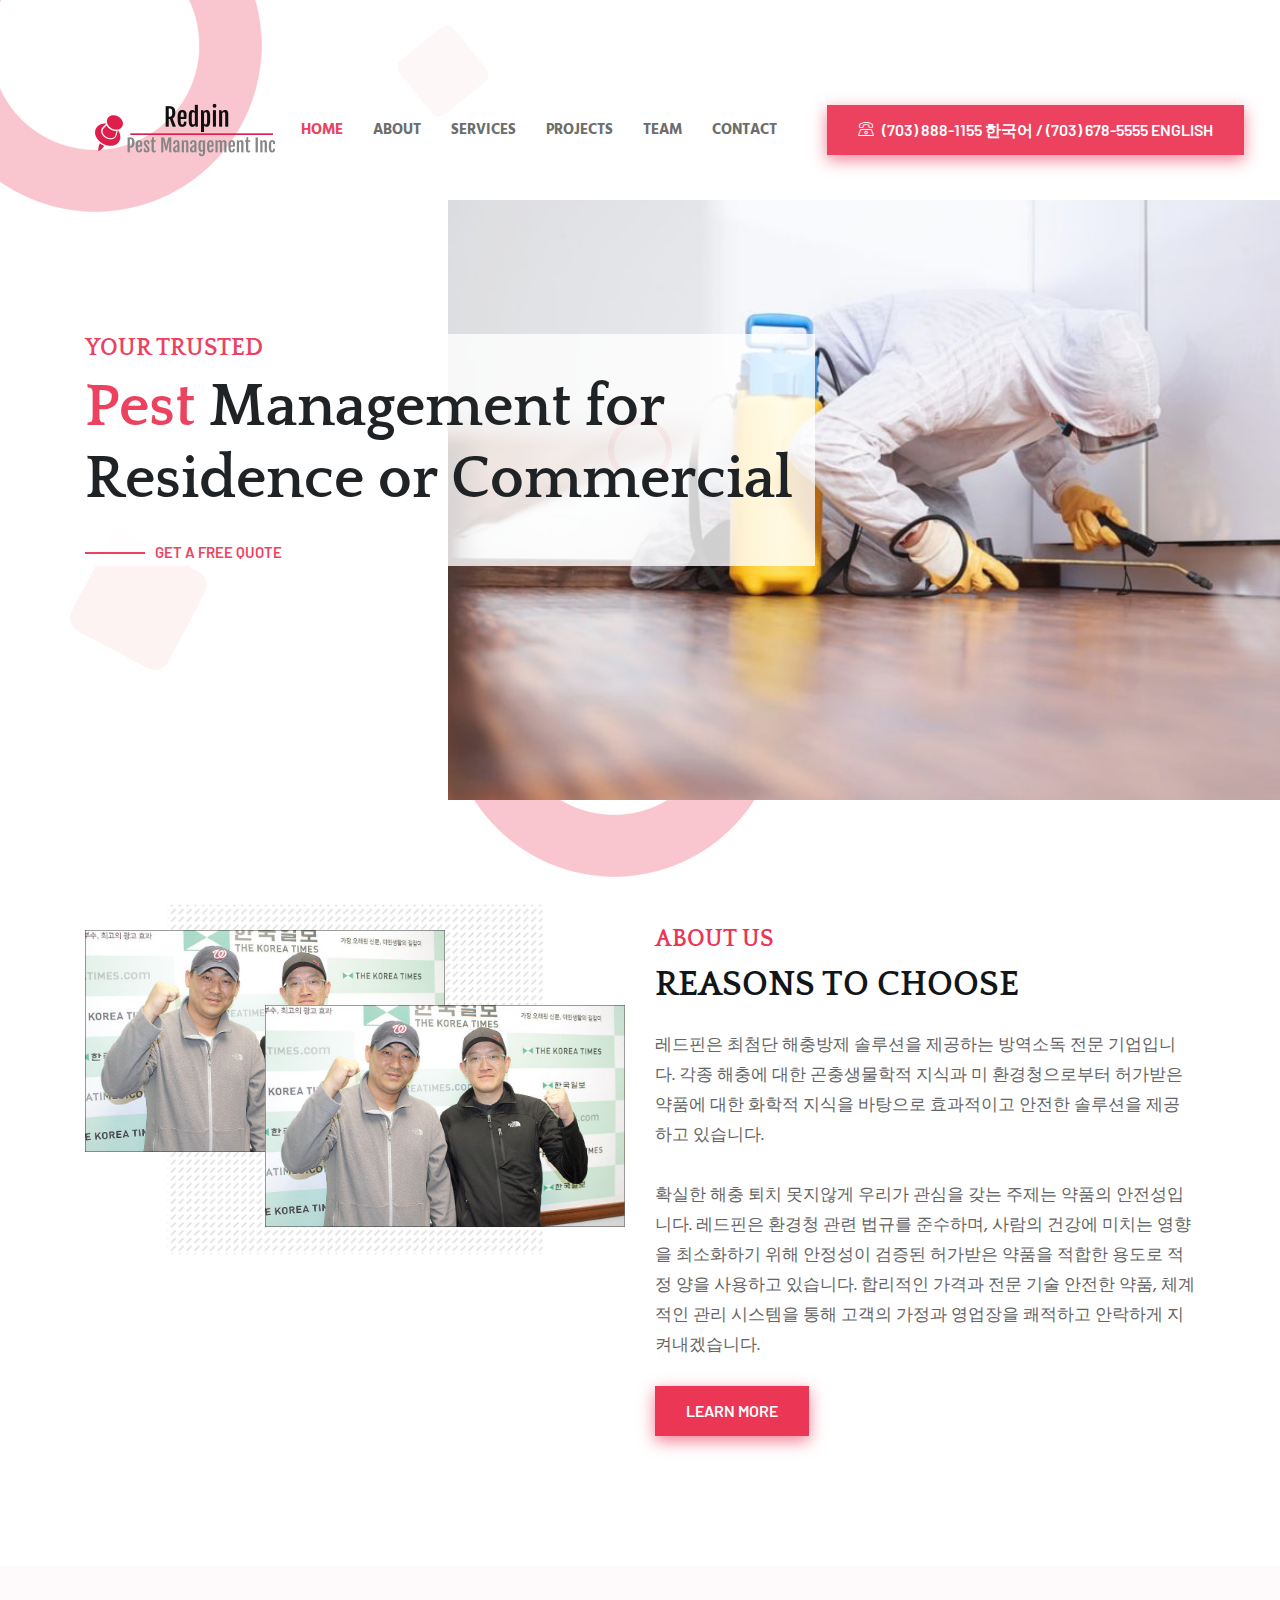
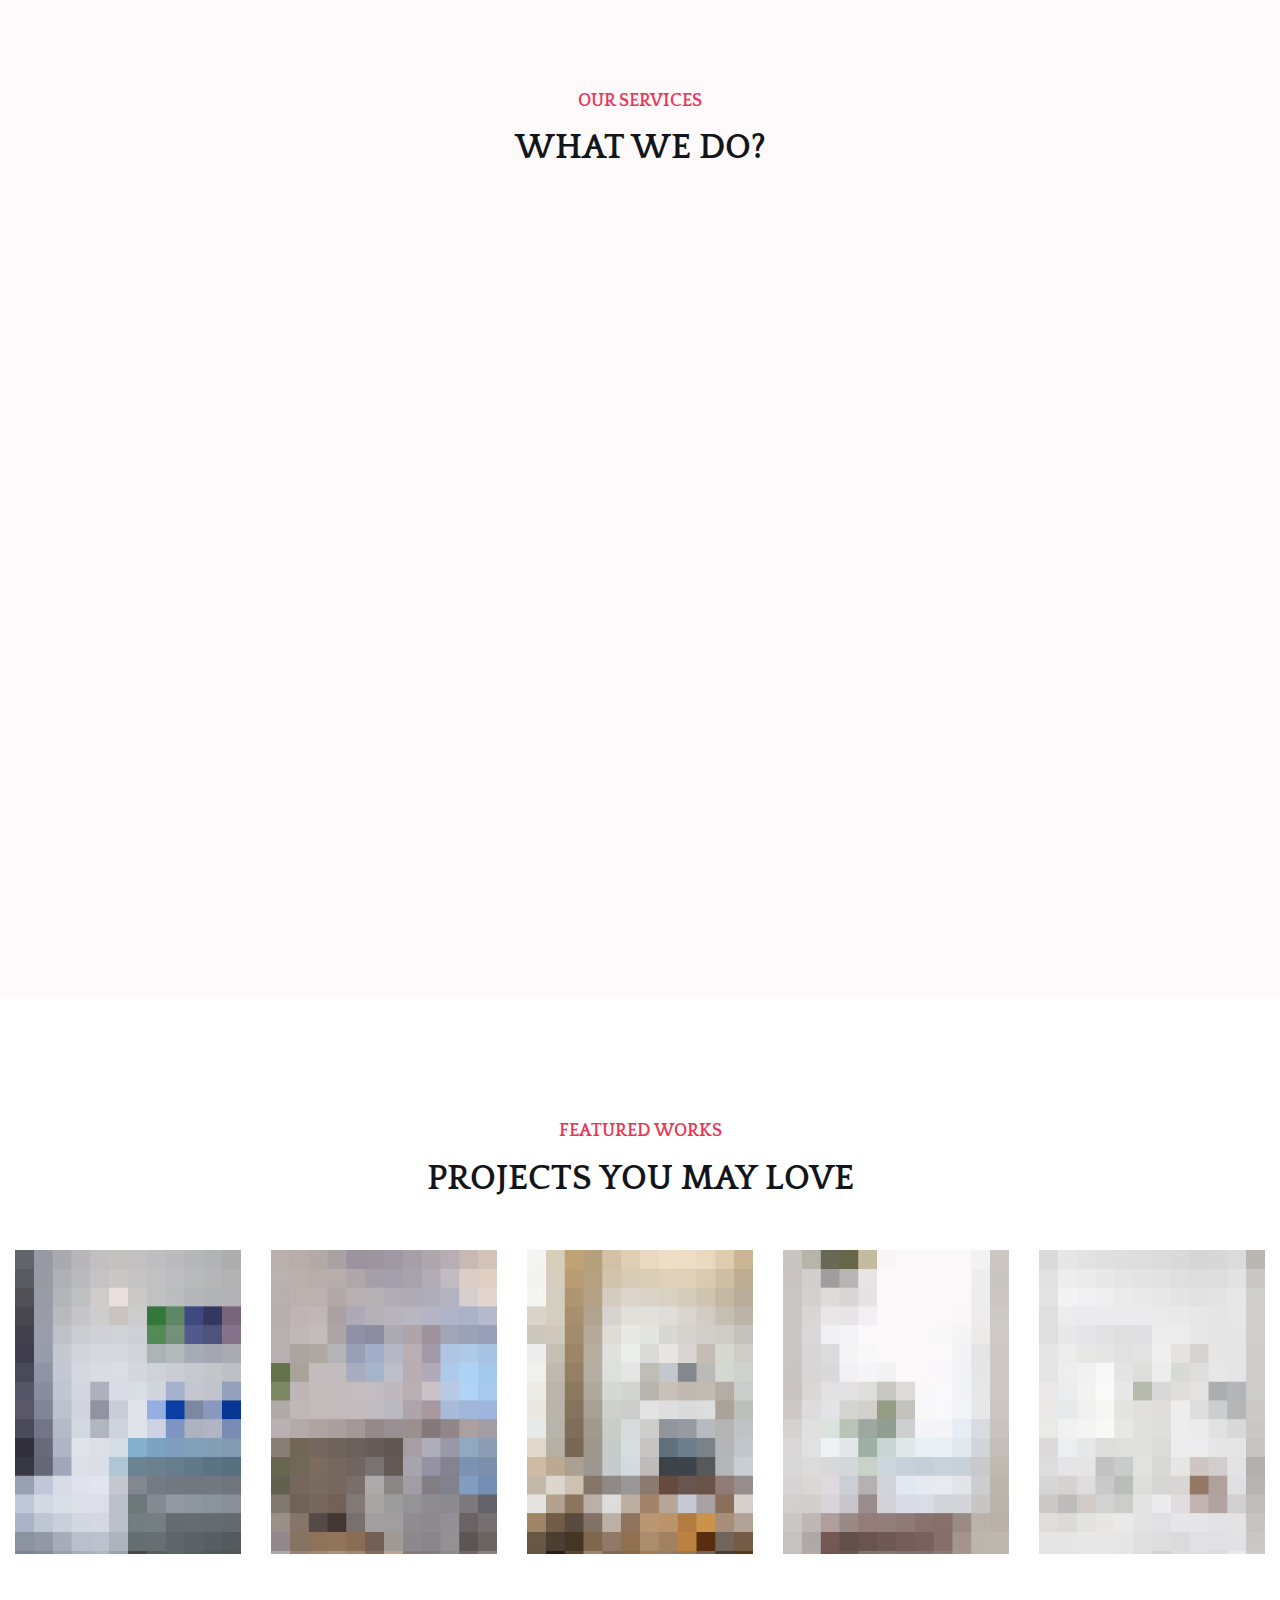
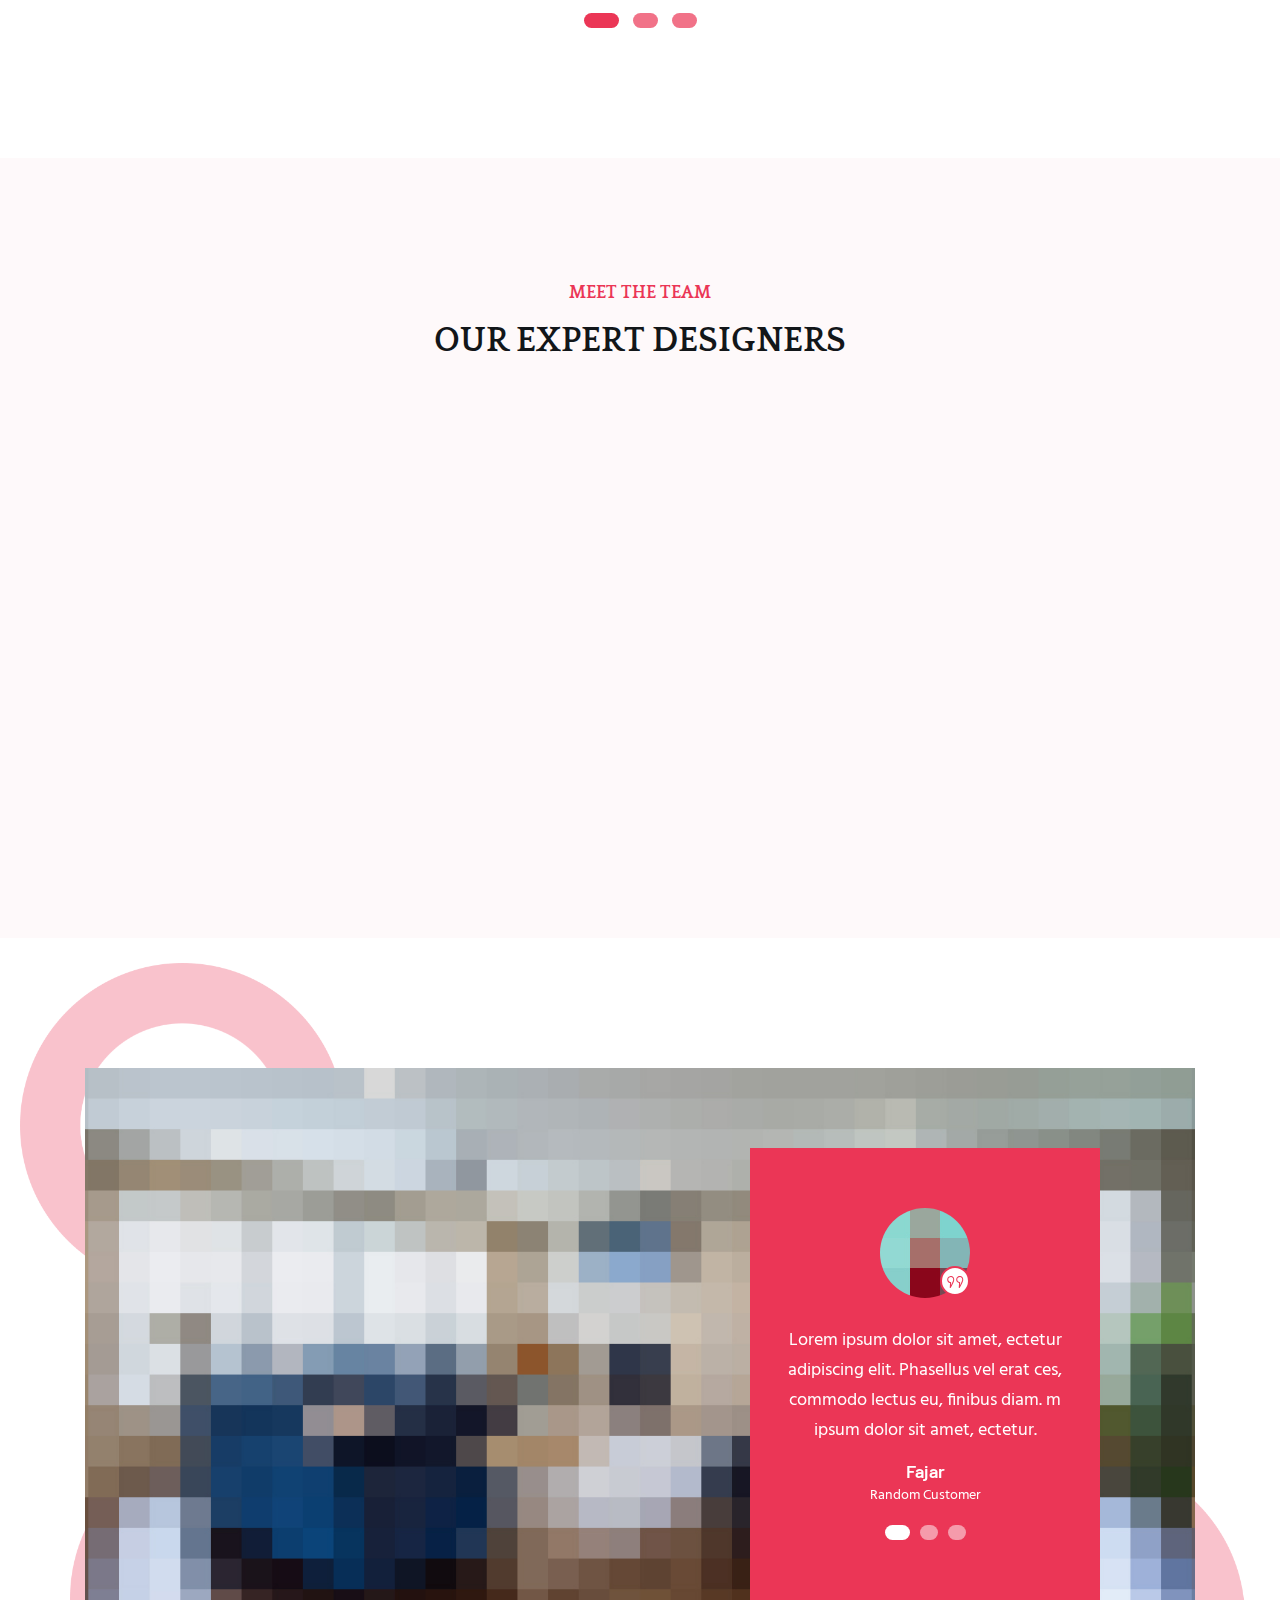
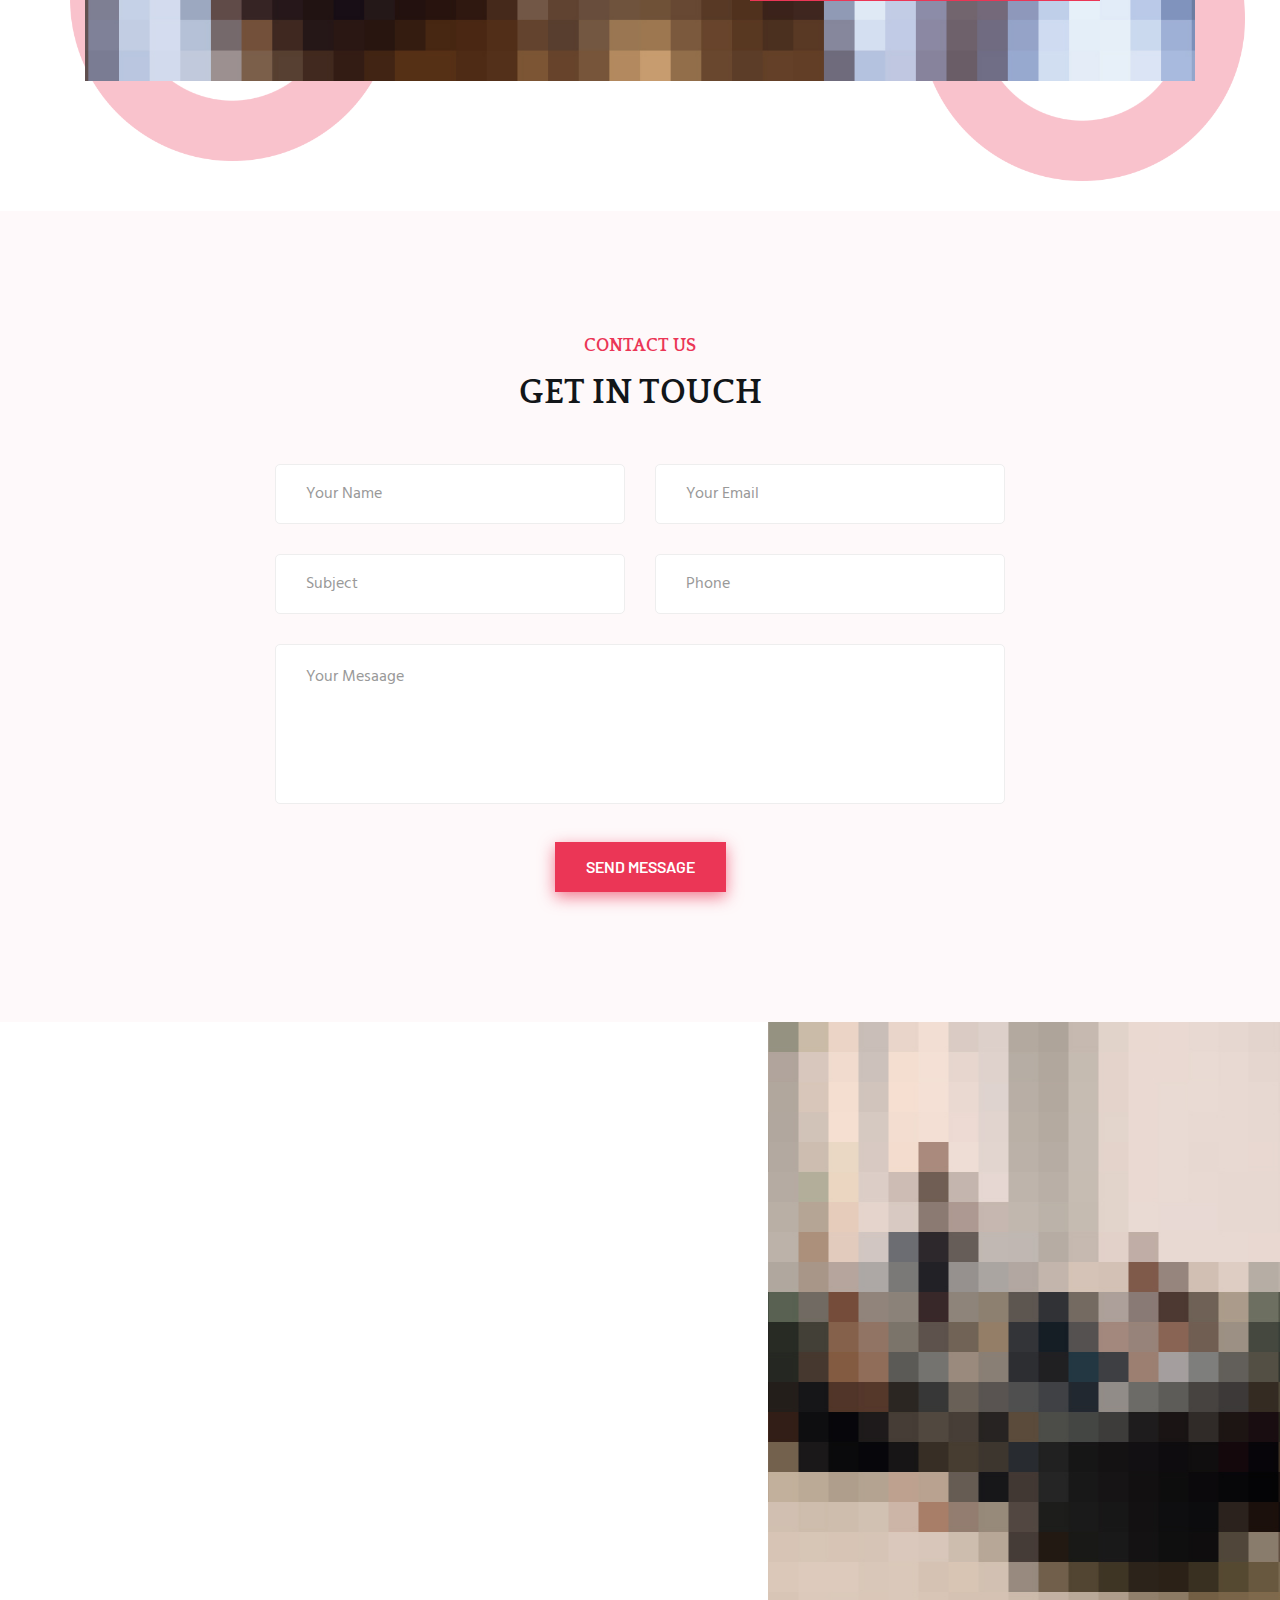
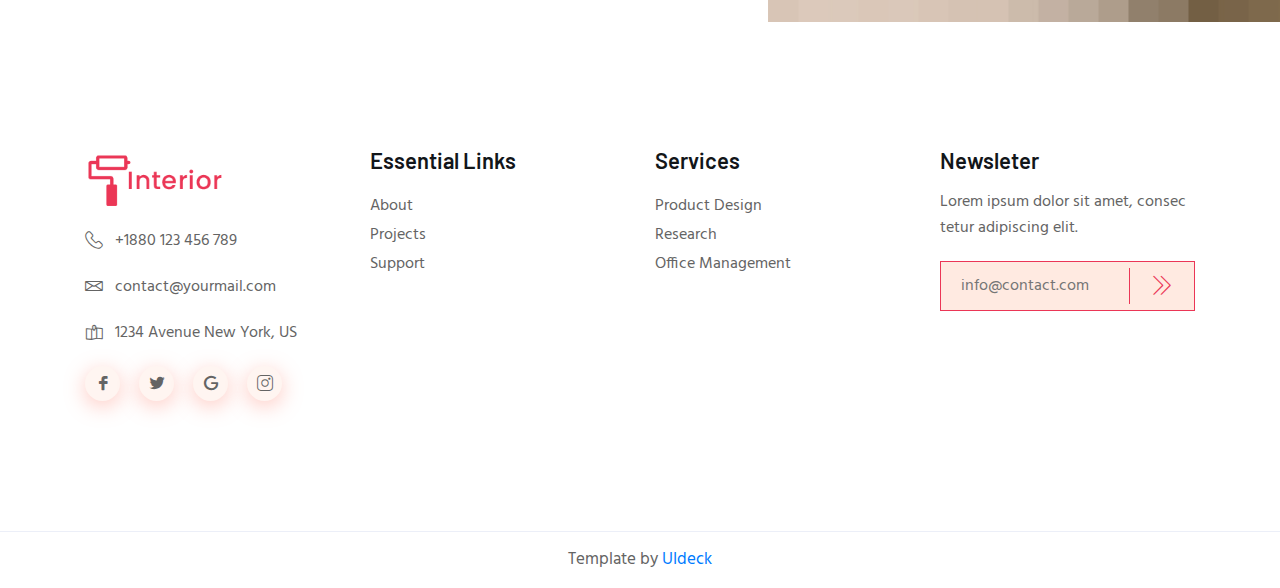
==== commit 2ddd2431: "세부사항 택스트 카피" ====
--- a/index.html
+++ b/index.html
@@ -10,7 +10,7 @@
     <meta name="viewport" content="width=device-width, initial-scale=1, shrink-to-fit=no">
 
     <!--====== Title ======-->
-    <title>Interior - Interior Design and Architecture Web Template</title>
+    <title>Redpin Pest Management Inc. 레드핀</title>
 
     <!--====== Favicon Icon ======-->
     <link rel="shortcut icon" href="assets/images/favicon.png" type="image/png">
@@ -177,15 +177,10 @@
                     <div class="about-content mt-45">
                         <h4 class="about-welcome">About Us </h4>
                         <h3 class="about-title mt-10">Reasons to choose</h3>
-                        <p class="mt-25">Lorem Ipsum is simply dummy text of the printing and typesetting industry.
-                            Lorem Ipsum has been the industry's standard dummy text ever since the 1500s, when an
-                            unknown printer took a galley of type and scrambled it to make a type specimen book. It has
-                            survived not only five centuries, but also the leap into electronic typesetting, remaining
-                            essentially unchanged. It was popularised in the 1960s with the release of Letraset sheets
-                            containing Lorem Ipsum passages
-                            <br> <br>It was popularised in the 1960s with the release of Letraset sheets containing
-                            Lorem Ipsum passages, and more recently with desktop publishing software like Aldus
-                            PageMaker including versions of Lorem Ipsum.</p>
+                        <p class="mt-25">레드핀은 최첨단 해충방제 솔루션을 제공하는 방역소독 전문 기업입니다. 각종 해충에 대한 곤충생물학적 지식과 미 환경청으로부터 허가받은 약품에 대한 화학적 지식을 바탕으로 효과적이고 안전한 솔루션을 제공하고 있습니다.
+                            <br> <br>확실한 해충 퇴치 못지않게 우리가 관심을 갖는 주제는 약품의 안전성입니다. 레드핀은 환경청 관련 법규를 준수하며, 사람의 건강에
+                        미치는 영향을 최소화하기 위해 안정성이 검증된 허가받은 약품을 적합한 용도로 적정 양을 사용하고 있습니다. 합리적인 가격과 전문 기술 안전한 약품, 체계적인 관리 
+                    시스템을 통해 고객의 가정과 영업장을 쾌적하고 안락하게 지켜내겠습니다.</p>
                         <a class="main-btn mt-25" href="#">learn more</a>
                     </div> <!-- about content -->
                 </div>
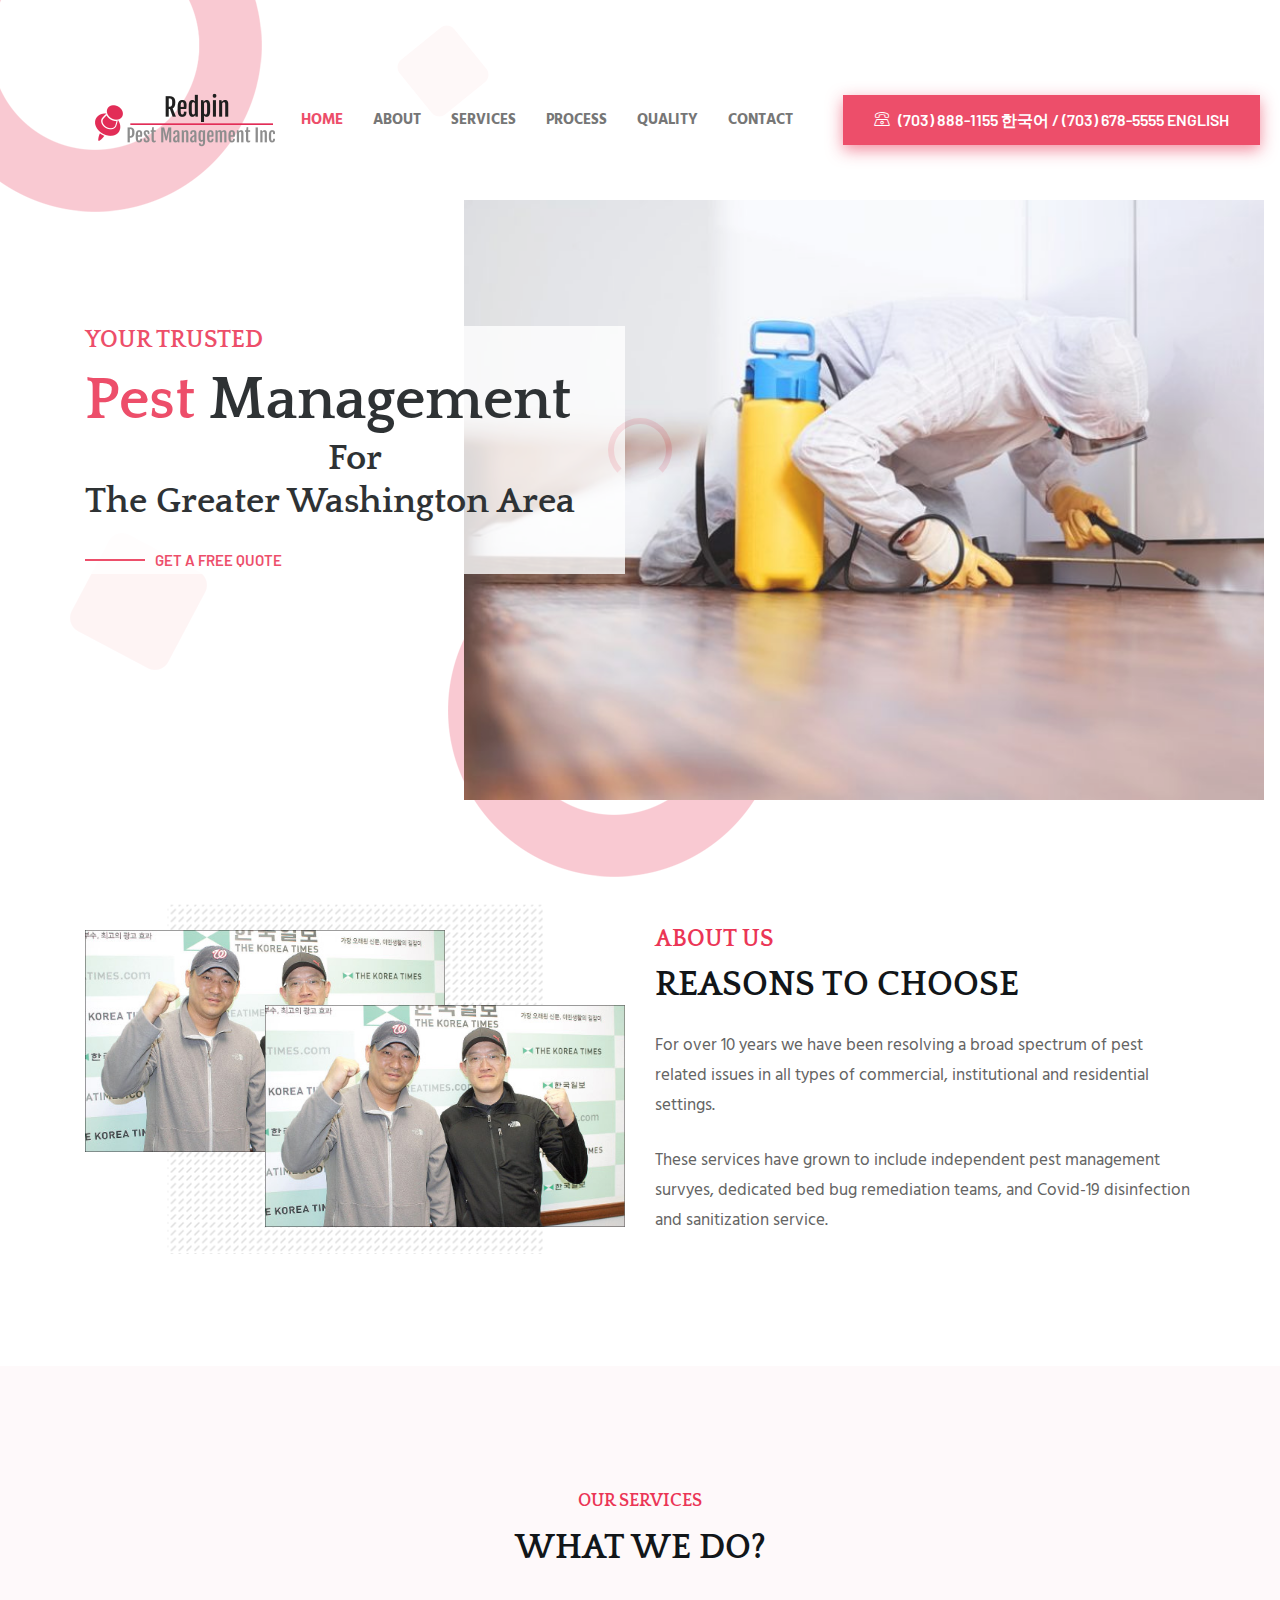
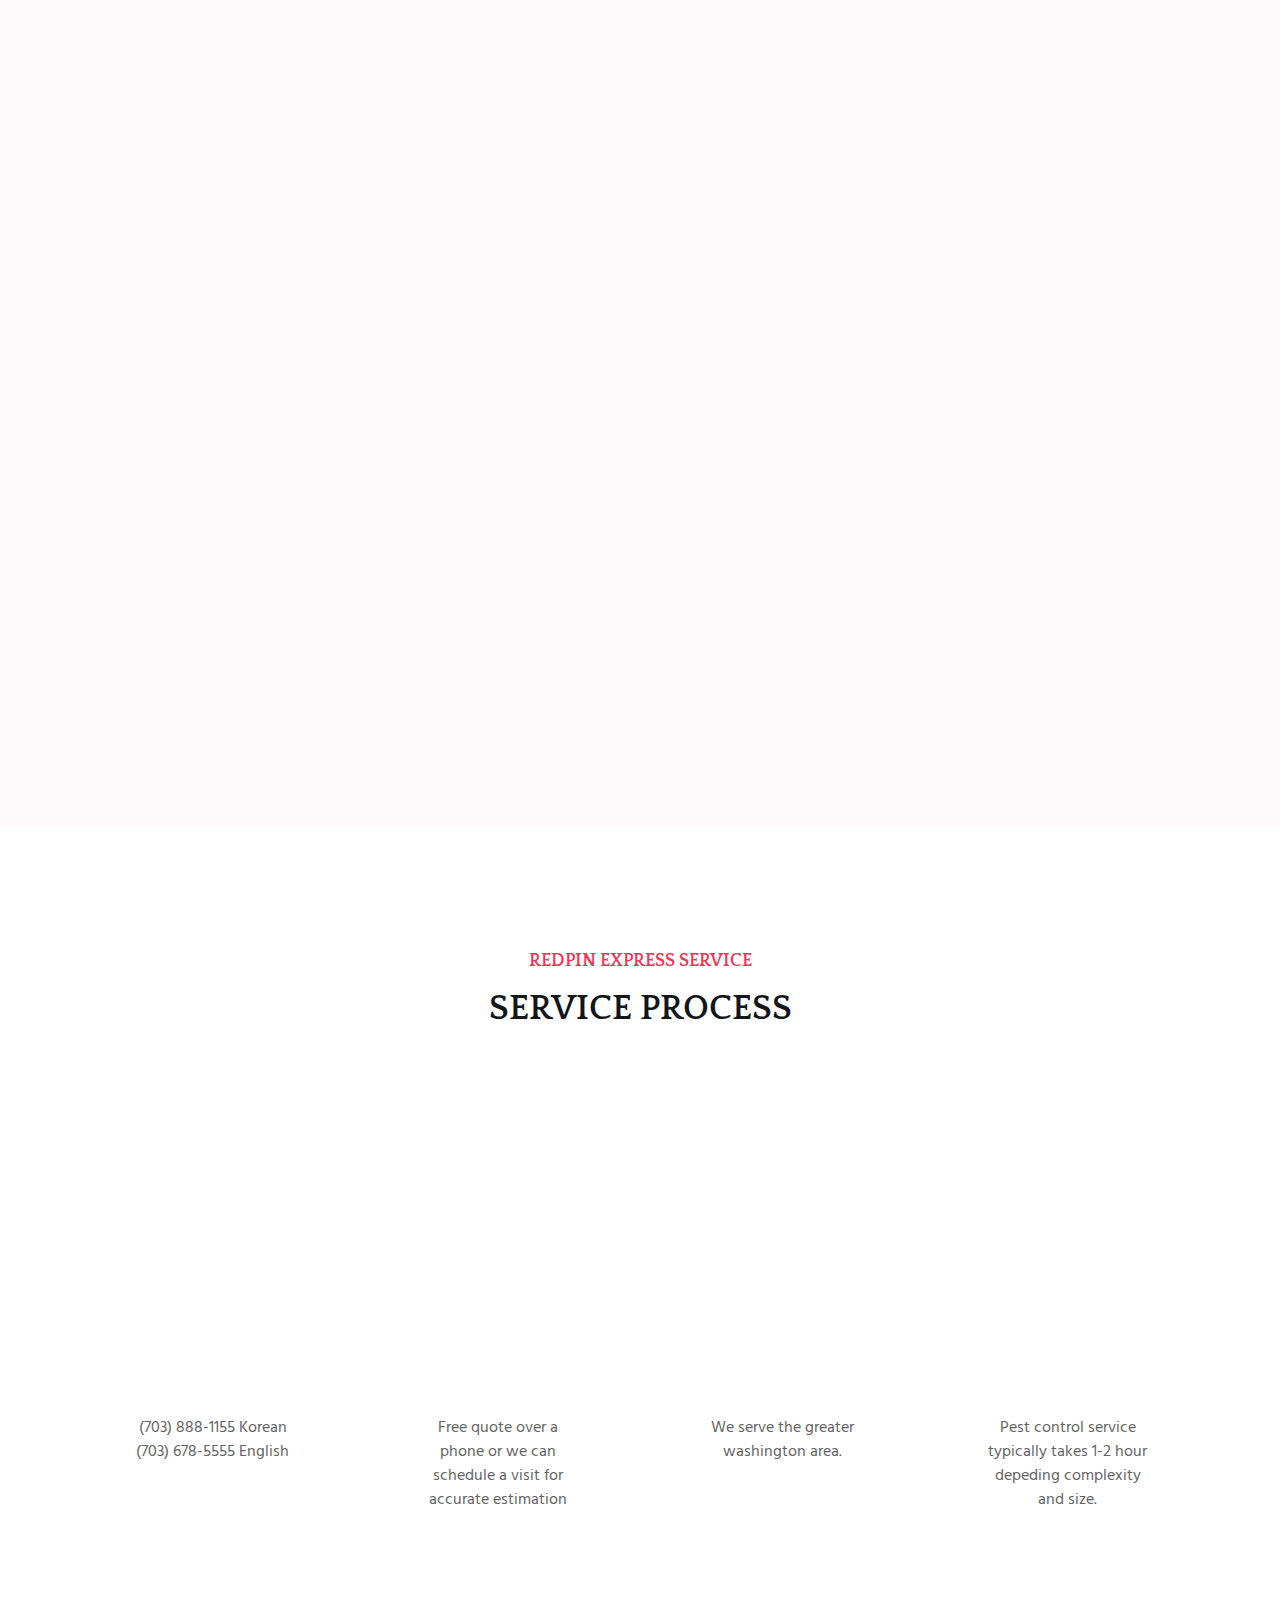
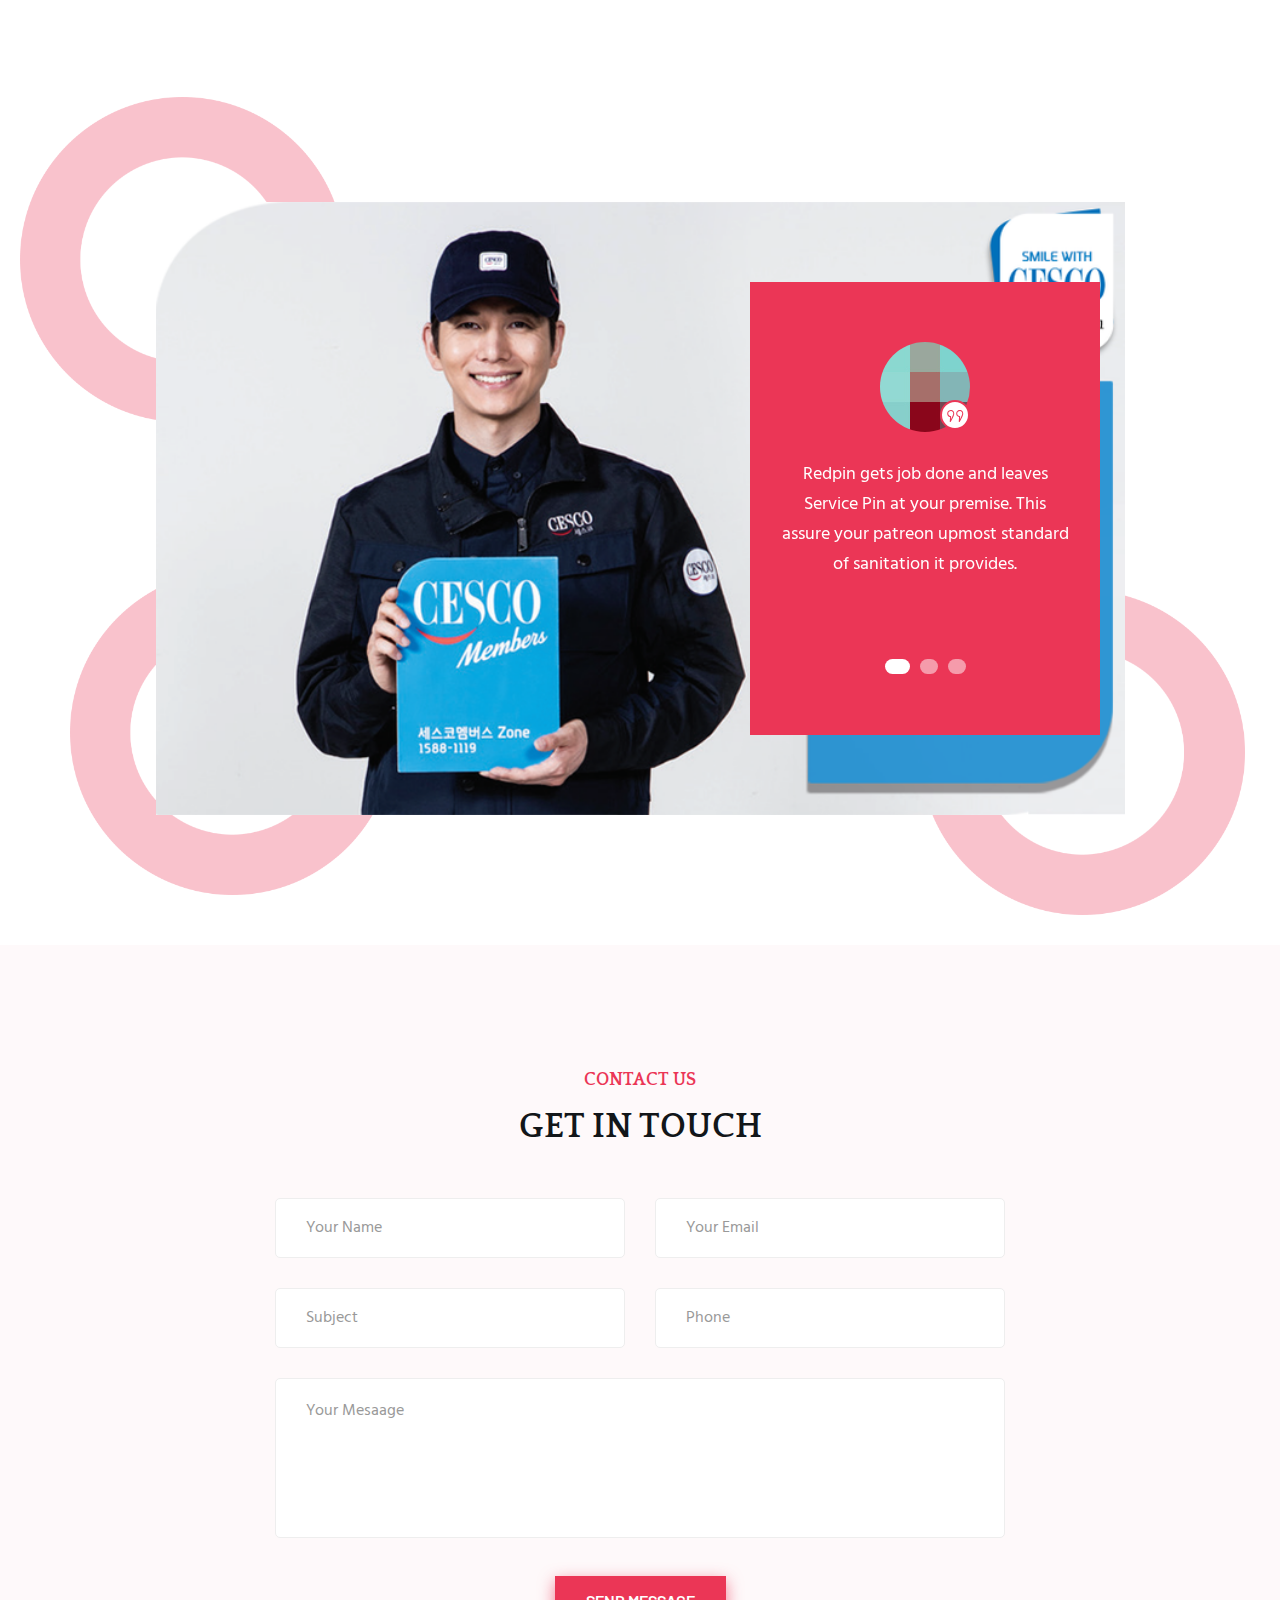
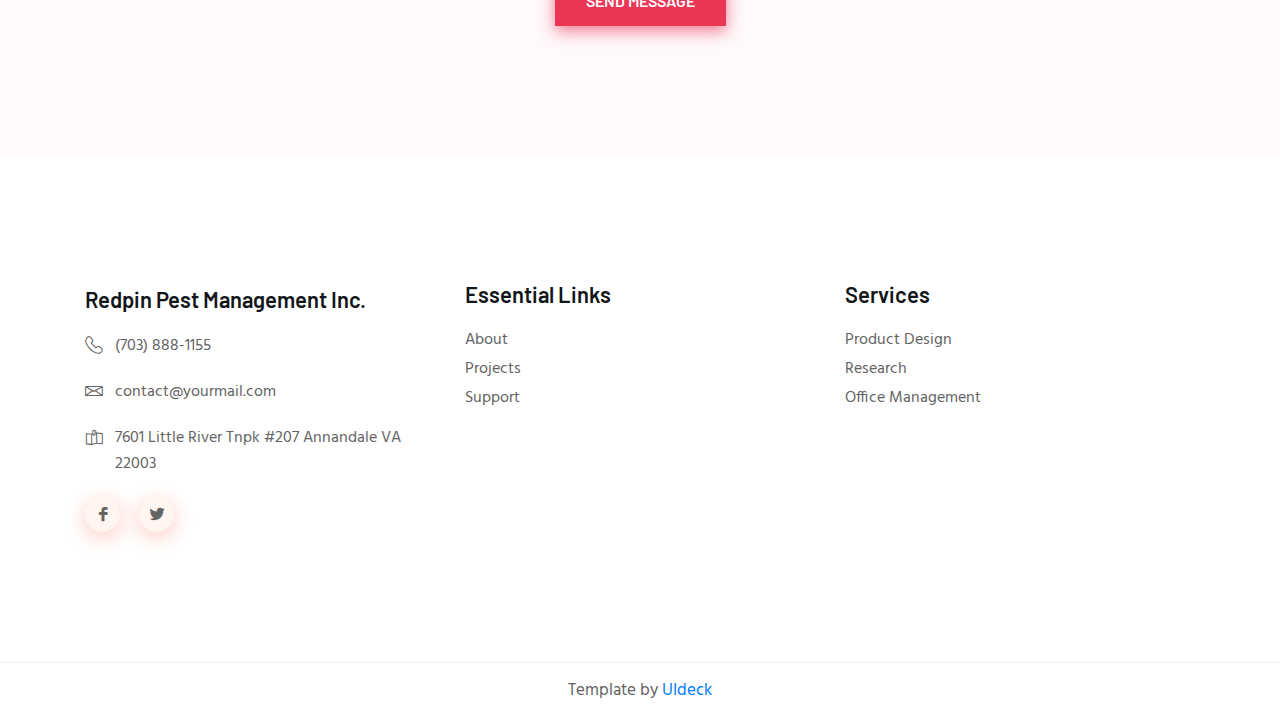
==== commit 63bde855: "structure ready" ====
--- a/index.html
+++ b/index.html
@@ -6,11 +6,12 @@
     <!--====== Required meta tags ======-->
     <meta charset="utf-8">
     <meta http-equiv="x-ua-compatible" content="ie=edge">
-    <meta name="description" content="">
+    <meta name="description" content="Redpin Pest Management Inc. is a master of protecting your home, business and property
+    from pest problems. We serve greater washington area.">
     <meta name="viewport" content="width=device-width, initial-scale=1, shrink-to-fit=no">
 
     <!--====== Title ======-->
-    <title>Redpin Pest Management Inc. 레드핀</title>
+    <title>Redpin Pest Management Inc.</title>
 
     <!--====== Favicon Icon ======-->
     <link rel="shortcut icon" href="assets/images/favicon.png" type="image/png">
@@ -112,11 +113,15 @@
                                     <li class="nav-item">
                                         <a class="page-scroll" href="#service">Services</a>
                                     </li>
+                                    <!-- <li class="nav-item">
+                                        <a class="page-scroll" href="#project">Projects</a>
+                                    </li> -->
+
                                     <li class="nav-item">
-                                        <a class="page-scroll" href="#project">Projects</a>
+                                        <a class="page-scroll" href="#team">Process</a>
                                     </li>
                                     <li class="nav-item">
-                                        <a class="page-scroll" href="#team">Team</a>
+                                        <a class="page-scroll" href="#testimonial">Quality</a>
                                     </li>
                                     <li class="nav-item">
                                         <a class="page-scroll" href="#contact">Contact</a>
@@ -135,12 +140,14 @@
         <div class="header-banner d-flex align-items-center">
             <div class="container">
                 <div class="row">
-                    <div class="col-xl-8 col-lg-9 col-sm-10">
+                    <div class="col-xl-6 col-lg-7 col-sm-10">
                         <div class="banner-content" style="background-color: rgba(255, 255, 255, 0.8);">
                             <h4 class="sub-title wow fadeInUp" data-wow-duration="1.5s" data-wow-delay="1s">Your trusted
                             </h4>
-                            <h1 class="banner-title mt-10 wow fadeInUp" data-wow-duration="1.5s" data-wow-delay="2s">
-                                <span>Pest</span> Management for Residence or Commercial</h1>
+                            <h1 class="banner-title mt-10 wow fadeInUp" data-wow-duration="0.5s" data-wow-delay="2s">
+                                <span>Pest</span> Management</h1>
+                                <h2 style="text-align: center;">For</h2>
+                                <h2>The Greater Washington Area</h2>
                             <a class="banner-contact mt-25 wow fadeInUp" data-wow-duration="1.5s" data-wow-delay="2.3s"
                                 href="#contact">Get a Free Quote</a>
                         </div> <!-- banner content -->
@@ -177,11 +184,11 @@
                     <div class="about-content mt-45">
                         <h4 class="about-welcome">About Us </h4>
                         <h3 class="about-title mt-10">Reasons to choose</h3>
-                        <p class="mt-25">레드핀은 최첨단 해충방제 솔루션을 제공하는 방역소독 전문 기업입니다. 각종 해충에 대한 곤충생물학적 지식과 미 환경청으로부터 허가받은 약품에 대한 화학적 지식을 바탕으로 효과적이고 안전한 솔루션을 제공하고 있습니다.
-                            <br> <br>확실한 해충 퇴치 못지않게 우리가 관심을 갖는 주제는 약품의 안전성입니다. 레드핀은 환경청 관련 법규를 준수하며, 사람의 건강에
-                        미치는 영향을 최소화하기 위해 안정성이 검증된 허가받은 약품을 적합한 용도로 적정 양을 사용하고 있습니다. 합리적인 가격과 전문 기술 안전한 약품, 체계적인 관리 
-                    시스템을 통해 고객의 가정과 영업장을 쾌적하고 안락하게 지켜내겠습니다.</p>
-                        <a class="main-btn mt-25" href="#">learn more</a>
+                        <p class="mt-25">For over 10 years we have been resolving a broad spectrum of pest related issues in all types of 
+                            commercial, institutional and residential settings.</p>
+                        <p class="mt-25">These services have grown to include independent pest management survyes, dedicated bed bug remediation teams, and
+                             Covid-19 disinfection and sanitization service. </p>
+                        <!-- <a class="main-btn mt-25" href="#">learn more</a> -->
                     </div> <!-- about content -->
                 </div>
             </div> <!-- row -->
@@ -207,12 +214,11 @@
                     <div class="single-services text-center mt-30 wow fadeInUp" data-wow-duration="1.5s"
                         data-wow-delay="0.4s">
                         <div class="services-icon">
-                            <i class="lni-paint-roller"></i>
+                            <i class="lni-bug"></i>
                         </div>
                         <div class="services-content mt-15">
-                            <h4 class="services-title">Interior Design</h4>
-                            <p class="mt-20">Mauris aliquam, turpis sed mattis placerat, justo risus pellentesque quam,
-                                id finibus risus arcu eget neque.</p>
+                            <h4 class="services-title">Commercial Pest Control</h4>
+                            <p class="mt-20">We specialized in proiding full service commercial extermination and management services to a wide array of unique facilities.</p>
                         </div>
                     </div> <!-- single services -->
                 </div>
@@ -223,7 +229,7 @@
                             <i class="lni-blackboard"></i>
                         </div>
                         <div class="services-content mt-15">
-                            <h4 class="services-title">Design Consultancy</h4>
+                            <h4 class="services-title">Termite Control</h4>
                             <p class="mt-20">Mauris aliquam, turpis sed mattis placerat, justo risus pellentesque quam,
                                 id finibus risus arcu eget neque.</p>
                         </div>
@@ -236,7 +242,7 @@
                             <i class="lni-home"></i>
                         </div>
                         <div class="services-content mt-15">
-                            <h4 class="services-title">Residential Design</h4>
+                            <h4 class="services-title">Commercial Services</h4>
                             <p class="mt-20">Mauris aliquam, turpis sed mattis placerat, justo risus pellentesque quam,
                                 id finibus risus arcu eget neque.</p>
                         </div>
@@ -249,7 +255,7 @@
                             <i class="lni-briefcase"></i>
                         </div>
                         <div class="services-content mt-15">
-                            <h4 class="services-title">Commercial Design</h4>
+                            <h4 class="services-title">Covid-19 Disinfection</h4>
                             <p class="mt-20">Mauris aliquam, turpis sed mattis placerat, justo risus pellentesque quam,
                                 id finibus risus arcu eget neque.</p>
                         </div>
@@ -289,26 +295,26 @@
 
     <!--====== PROJECT PART START ======-->
 
-    <section id="project" class="project-area pt-125 pb-130">
+    <!-- <section id="project" class="project-area pt-125 pb-130">
         <div class="container">
             <div class="row justify-content-center">
                 <div class="col-lg-6">
                     <div class="section-title text-center pb-50">
-                        <h5 class="sub-title mb-15">Featured Works</h5>
-                        <h2 class="title">Projects You May Love</h2>
-                    </div> <!-- section title -->
-                </div>
-            </div> <!-- row -->
+                        <h5 class="sub-title mb-15">Service Process</h5>
+                        <h2 class="title">This is how it's done</h2>
+                    </div>
+                </div>
+            </div> 
         </div>
         <div class="container-fluid">
             <div class="row project-active">
                 <div class="col-lg-4">
-                    <div class="single-project">
-                        <div class="project-image">
-                            <img src="assets/images/project/p-1.jpg" alt="Project">
+                    <div class="single-project text-center mt-30">
+                        <div class="services-icon">
+                            <i class="lni-phone"></i>
                         </div>
                         <div class="project-content">
-                            <a class="project-title" href="#">Home Interior Design</a>
+                            <a class="project-title" href="#">Phone Inquiry or Email</a>
                         </div>
                     </div>
                 </div>
@@ -374,19 +380,19 @@
                 </div>
             </div>
         </div>
-    </section>
+    </section>  -->
 
     <!--====== PROJECT PART ENDS ======-->
 
     <!--====== TEAM PART START ======-->
 
-    <section id="team" class="team-area pt-125 pb-130 gray-bg">
+    <section id="team" class="team-area pt-125 pb-130 ">
         <div class="container">
             <div class="row justify-content-center">
                 <div class="col-lg-6">
                     <div class="section-title text-center pb-20">
-                        <h5 class="sub-title mb-15">Meet The Team</h5>
-                        <h2 class="title">Our Expert Designers</h2>
+                        <h5 class="sub-title mb-15">Redpin Express Service</h5>
+                        <h2 class="title">Service Process</h2>
                     </div> <!-- section title -->
                 </div>
             </div> <!-- row -->
@@ -398,12 +404,11 @@
                             <img src="assets/images/team/team-1.jpg" alt="Team">
                         </div>
                         <div class="team-content">
-                            <h4 class="team-name"><a href="#">Rob Hope</a></h4>
-                            <span class="sub-title">CEO & Founder</span>
+                            <h4 class="team-name"><a href="#">Contact Us</a></h4>
+                            <span class="sub-title"></span>
                             <ul class="social mt-25">
-                                <li><a href="#"><i class="lni-facebook-filled"></i></a></li>
-                                <li><a href="#"><i class="lni-twitter-original"></i></a></li>
-                                <li><a href="#"><i class="lni-linkedin-original"></i></a></li>
+                                <li>(703) 888-1155 Korean</li>
+                                <li>(703) 678-5555 English</li>
                             </ul>
                         </div>
                     </div> <!-- single team -->
@@ -415,12 +420,10 @@
                             <img src="assets/images/team/team-2.jpg" alt="Team">
                         </div>
                         <div class="team-content">
-                            <h4 class="team-name"><a href="#">Patric Green</a></h4>
-                            <span class="sub-title">Chief Designer</span>
+                            <h4 class="team-name"><a href="#">Consult & Estimate</a></h4>
+                            <span class="sub-title"></span>
                             <ul class="social mt-25">
-                                <li><a href="#"><i class="lni-facebook-filled"></i></a></li>
-                                <li><a href="#"><i class="lni-twitter-original"></i></a></li>
-                                <li><a href="#"><i class="lni-linkedin-original"></i></a></li>
+                                <li>Free quote over a phone or we can schedule a visit for accurate estimation</li>
                             </ul>
                         </div>
                     </div> <!-- single team -->
@@ -432,12 +435,10 @@
                             <img src="assets/images/team/team-3.jpg" alt="Team">
                         </div>
                         <div class="team-content">
-                            <h4 class="team-name"><a href="#">Daryl Dixon</a></h4>
-                            <span class="sub-title">Consultant</span>
+                            <h4 class="team-name"><a href="#">Appointment</a></h4>
+                            <span class="sub-title"></span>
                             <ul class="social mt-25">
-                                <li><a href="#"><i class="lni-facebook-filled"></i></a></li>
-                                <li><a href="#"><i class="lni-twitter-original"></i></a></li>
-                                <li><a href="#"><i class="lni-linkedin-original"></i></a></li>
+                                <li>We serve the greater washington area. </li>
                             </ul>
                         </div>
                     </div> <!-- single team -->
@@ -449,12 +450,10 @@
                             <img src="assets/images/team/team-4.jpg" alt="Team">
                         </div>
                         <div class="team-content">
-                            <h4 class="team-name"><a href="#">Mark Parker</a></h4>
-                            <span class="sub-title">Intern</span>
+                            <h4 class="team-name"><a href="#">Work</a></h4>
+                            <span class="sub-title"></span>
                             <ul class="social mt-25">
-                                <li><a href="#"><i class="lni-facebook-filled"></i></a></li>
-                                <li><a href="#"><i class="lni-twitter-original"></i></a></li>
-                                <li><a href="#"><i class="lni-linkedin-original"></i></a></li>
+                                <li>Pest control service typically takes 1-2 hour depeding complexity and size. </li>
                             </ul>
                         </div>
                     </div> <!-- single team -->
@@ -479,7 +478,7 @@
         </div>
         <div class="container">
             <div class="testimonial-bg bg_cover pt-80 pb-80"
-                style="background-image: url(assets/images/testimonial/testimonial-bg.jpg)">
+                style="background-image: url(assets/images/service/sticker.png)">
                 <div class="row">
                     <div class="col-xl-4 offset-xl-7 col-lg-5 offset-lg-6 col-md-8 offset-md-2 col-sm-10 offset-sm-1">
                         <div class="testimonial-active">
@@ -491,10 +490,8 @@
                                     </div>
                                 </div>
                                 <div class="testimonial-content mt-20">
-                                    <p>Lorem ipsum dolor sit amet, ectetur adipiscing elit. Phasellus vel erat ces,
-                                        commodo lectus eu, finibus diam. m ipsum dolor sit amet, ectetur.</p>
-                                    <h5 class="testimonial-name mt-15">Fajar</h5>
-                                    <span class="sub-title">Random Customer</span>
+                                    <p>Redpin gets job done and leaves Service Pin at your premise. This assure your patreon upmost standard of sanitation it provides.  </p>
+                                    
                                 </div>
                             </div> <!-- single-testimonial -->
                             <div class="single-testimonial text-center">
@@ -505,10 +502,8 @@
                                     </div>
                                 </div>
                                 <div class="testimonial-content mt-20">
-                                    <p>Lorem ipsum dolor sit amet, ectetur adipiscing elit. Phasellus vel erat ces,
-                                        commodo lectus eu, finibus diam. m ipsum dolor sit amet, ectetur.</p>
-                                    <h5 class="testimonial-name mt-15">Alina</h5>
-                                    <span class="sub-title">Tesla Motors</span>
+                                    <p>Member service insures pest-free for your contract duration. We will visit for regular service. Member's emergency call is always a priority.</p>
+                                    
                                 </div>
                             </div> <!-- single-testimonial -->
                             <div class="single-testimonial text-center">
@@ -603,7 +598,7 @@
     <!--====== CONTACT PART ENDS ======-->
 
     <!--====== MAP PART START ======-->
-
+<!-- 
     <section id="map" class="map-area">
         <div class="mapouter">
             <div class="gmap_canvas">
@@ -614,7 +609,7 @@
         </div>
         <div class="map-bg bg_cover d-none d-lg-block" style="background-image: url(assets/images/map/map-bg.jpg)">
         </div>
-    </section>
+    </section> -->
 
     <!--====== MAP PART ENDS ======-->
 
@@ -624,11 +619,11 @@
         <div class="footer-widget pt-80 pb-130">
             <div class="container">
                 <div class="row">
-                    <div class="col-lg-3 col-md-4 col-sm-8">
+                    <div class="col-lg-4 col-md-4 col-sm-8">
                         <div class="footer-logo mt-50">
-                            <a href="#">
-                                <img src="assets/images/logo.png" alt="Logo">
-                            </a>
+                            <div class="f-title">
+                                <h4 class="title">Redpin Pest Management Inc.</h>
+                            </div>
                             <ul class="footer-info">
                                 <li>
                                     <div class="single-info">
@@ -636,7 +631,7 @@
                                             <i class="lni-phone-handset"></i>
                                         </div>
                                         <div class="info-content">
-                                            <p>+1880 123 456 789</p>
+                                            <p>(703) 888-1155</p>
                                         </div>
                                     </div> <!-- single info -->
                                 </li>
@@ -656,7 +651,7 @@
                                             <i class="lni-map"></i>
                                         </div>
                                         <div class="info-content">
-                                            <p>1234 Avenue New York, US</p>
+                                            <p>7601 Little River Tnpk #207 Annandale VA 22003</p>
                                         </div>
                                     </div> <!-- single info -->
                                 </li>
@@ -664,12 +659,11 @@
                             <ul class="footer-social mt-20">
                                 <li><a href="#"><i class="lni-facebook-filled"></i></a></li>
                                 <li><a href="#"><i class="lni-twitter-original"></i></a></li>
-                                <li><a href="#"><i class="lni-google"></i></a></li>
-                                <li><a href="#"><i class="lni-instagram"></i></a></li>
+                               
                             </ul>
                         </div> <!-- footer logo -->
                     </div>
-                    <div class="col-lg-3 col-md-4 col-sm-6">
+                    <div class="col-lg-4 col-md-4 col-sm-6">
                         <div class="footer-link mt-45">
                             <div class="f-title">
                                 <h4 class="title">Essential Links</h4>
@@ -681,7 +675,7 @@
                             </ul>
                         </div>
                     </div>
-                    <div class="col-lg-3 col-md-4 col-sm-6">
+                    <div class="col-lg-4 col-md-4 col-sm-6">
                         <div class="footer-link mt-45">
                             <div class="f-title">
                                 <h4 class="title">Services</h4>
@@ -693,7 +687,7 @@
                             </ul>
                         </div>
                     </div>
-                    <div class="col-lg-3 col-md-5 col-sm-8">
+                    <!-- <div class="col-lg-3 col-md-5 col-sm-8">
                         <div class="footer-newsleter mt-45">
                             <div class="f-title">
                                 <h4 class="title">Newsleter</h4>
@@ -706,7 +700,7 @@
                                 </div>
                             </form>
                         </div>
-                    </div>
+                    </div> -->
                 </div> <!-- row -->
             </div> <!-- container -->
         </div> <!-- footer widget -->
--- a/assets/css/style.css
+++ b/assets/css/style.css
@@ -98,7 +98,7 @@
 
 .bg_cover {
   background-position: center center;
-  background-size: cover;
+  background-size: contain;
   background-repeat: no-repeat;
   width: 100%;
   height: 100%; }
@@ -522,7 +522,7 @@
   left: 0;
   width: 100%;
   z-index: 99;
-  padding: 25px 0;
+  padding: 15px 0;
   -webkit-transition: all 0.4s ease-out 0s;
   -moz-transition: all 0.4s ease-out 0s;
   -ms-transition: all 0.4s ease-out 0s;
@@ -960,10 +960,23 @@
   -moz-transition: all 0.4s ease-out 0s;
   -ms-transition: all 0.4s ease-out 0s;
   -o-transition: all 0.4s ease-out 0s;
-  transition: all 0.4s ease-out 0s; }
+  transition: all 0.4s ease-out 0s;
+
+  background-color: #fff;
+  margin-top: -60px;
+  -webkit-box-shadow: 0px 6px 16px 0px rgba(235, 54, 86, 0.34);
+  -moz-box-shadow: 0px 6px 16px 0px rgba(235, 54, 86, 0.34);
+  box-shadow: 0px 6px 16px 0px rgba(235, 54, 86, 0.34);
+} 
   @media only screen and (min-width: 992px) and (max-width: 1200px) {
     .single-team .team-content {
-      padding: 30px 0; } }
+  background-color: #fff;
+  margin-top: -60px;
+  -webkit-box-shadow: 0px 6px 16px 0px rgba(235, 54, 86, 0.34);
+  -moz-box-shadow: 0px 6px 16px 0px rgba(235, 54, 86, 0.34);
+  box-shadow: 0px 6px 16px 0px rgba(235, 54, 86, 0.34);
+  /* padding: 30px 0; */
+    } }
   .single-team .team-content .team-name a {
     font-size: 18px;
     font-weight: 600;
@@ -980,9 +993,12 @@
     font-size: 14px;
     color: #646464; }
   .single-team .team-content .social {
-    margin-top: -35px;
-    opacity: 0;
-    visibility: hidden;
+    margin-top: 25px;
+    opacity: 1;
+    visibility: visible; 
+    /* margin-top: -35px; */
+    /* opacity: 0; */
+    /* visibility: hidden; */
     -webkit-transition: all 0.4s ease-out 0s;
     -moz-transition: all 0.4s ease-out 0s;
     -ms-transition: all 0.4s ease-out 0s;
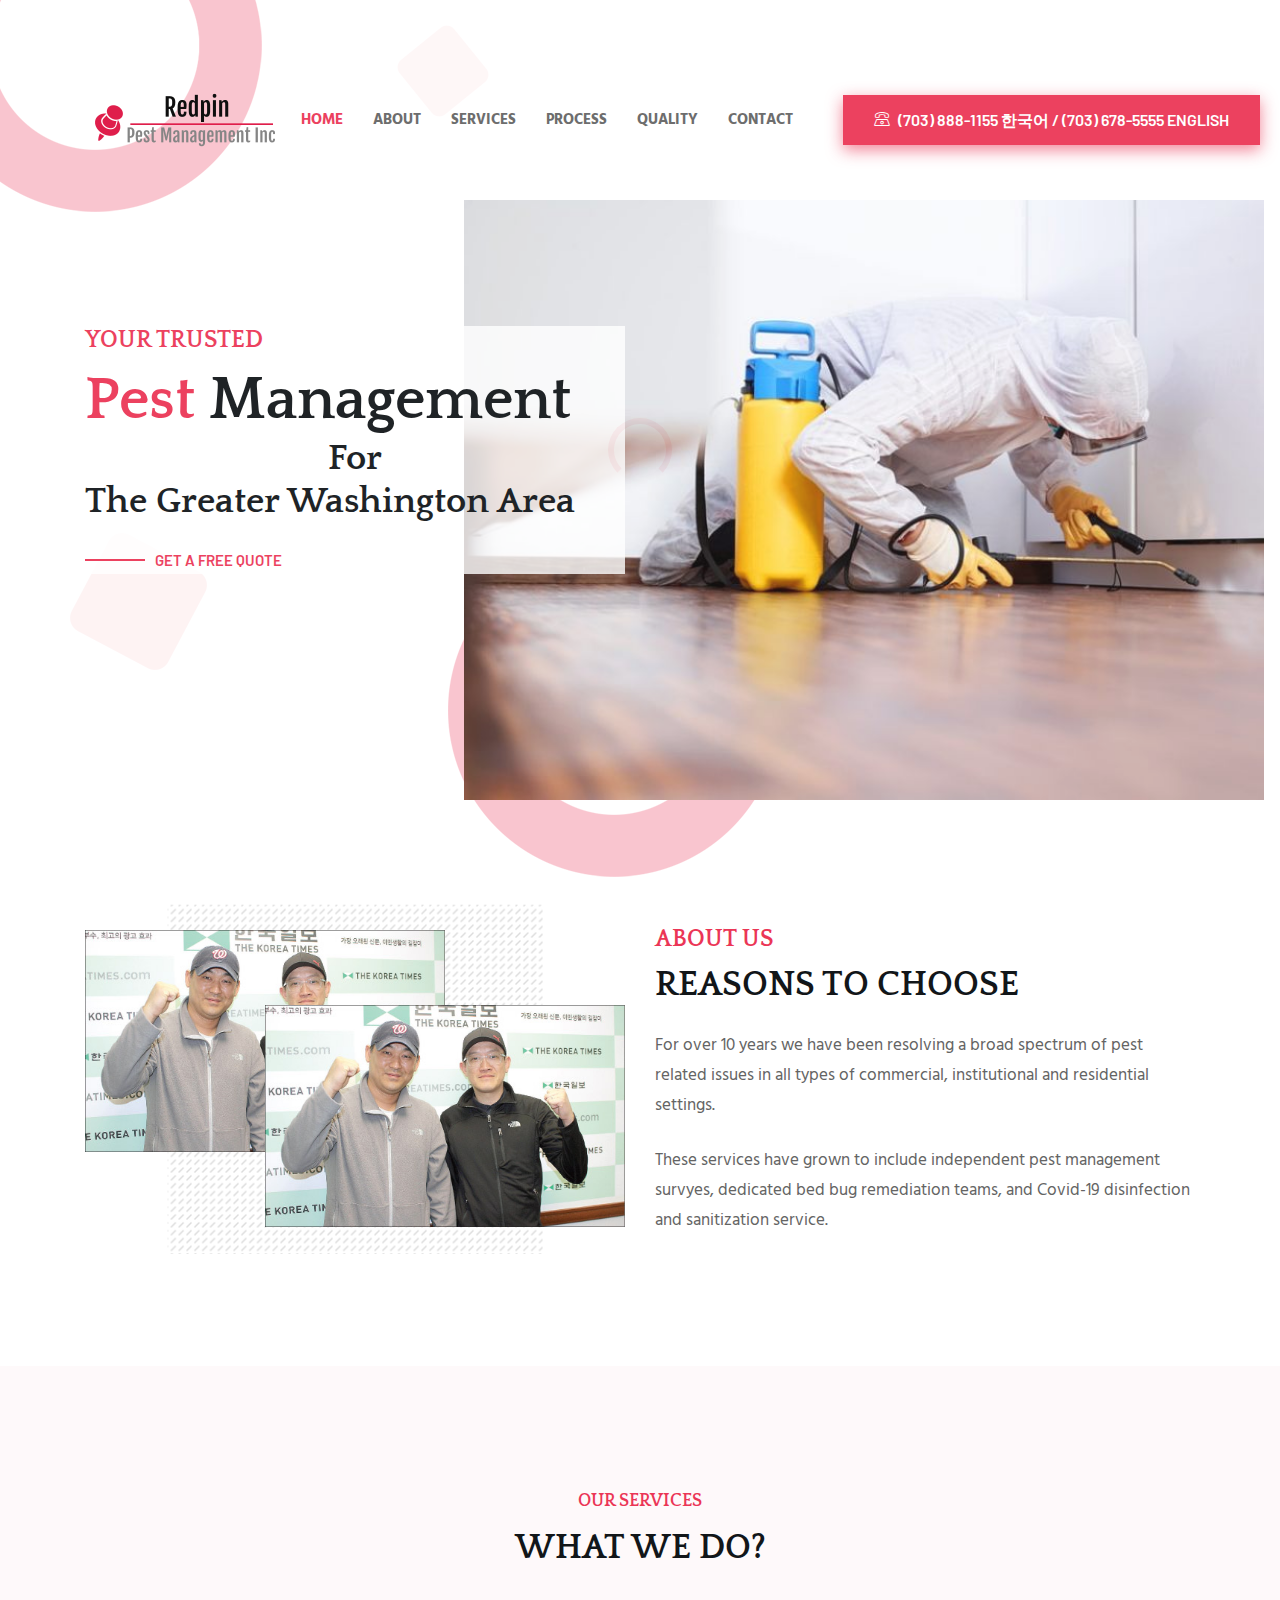
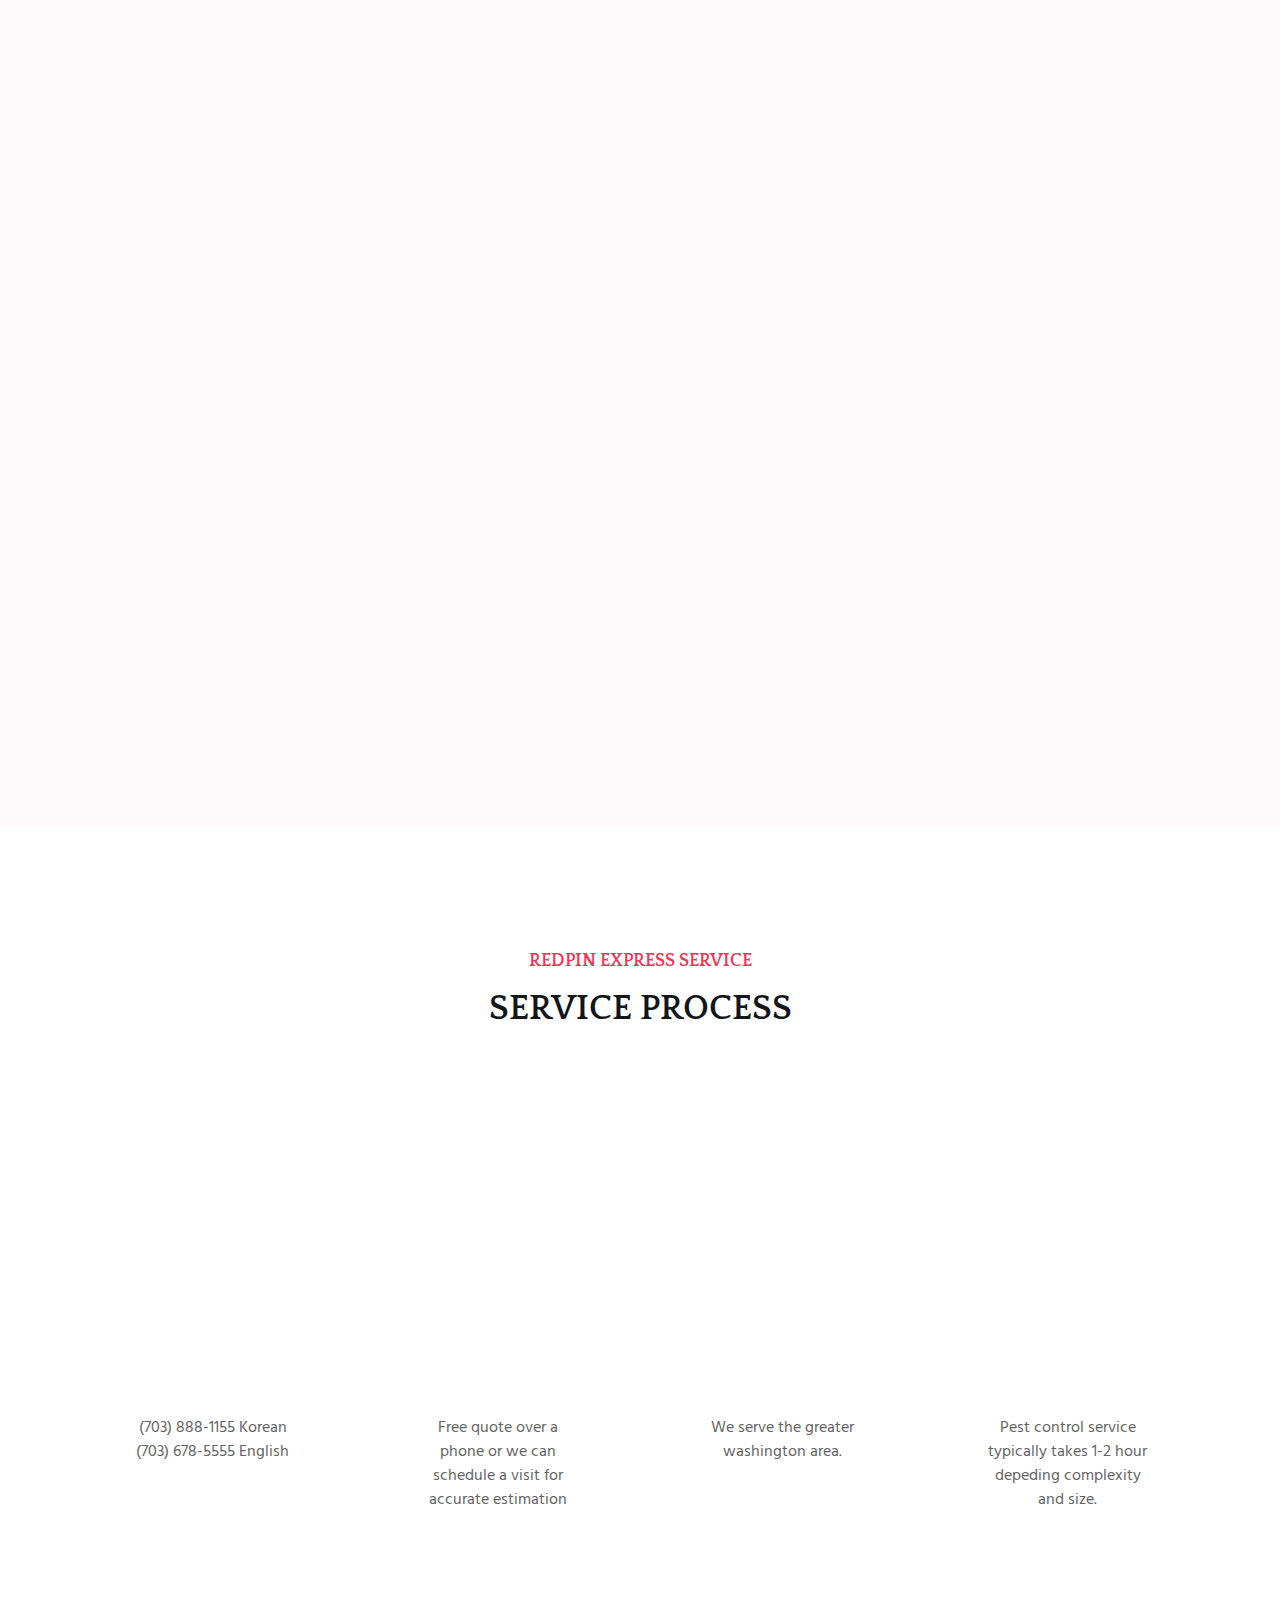
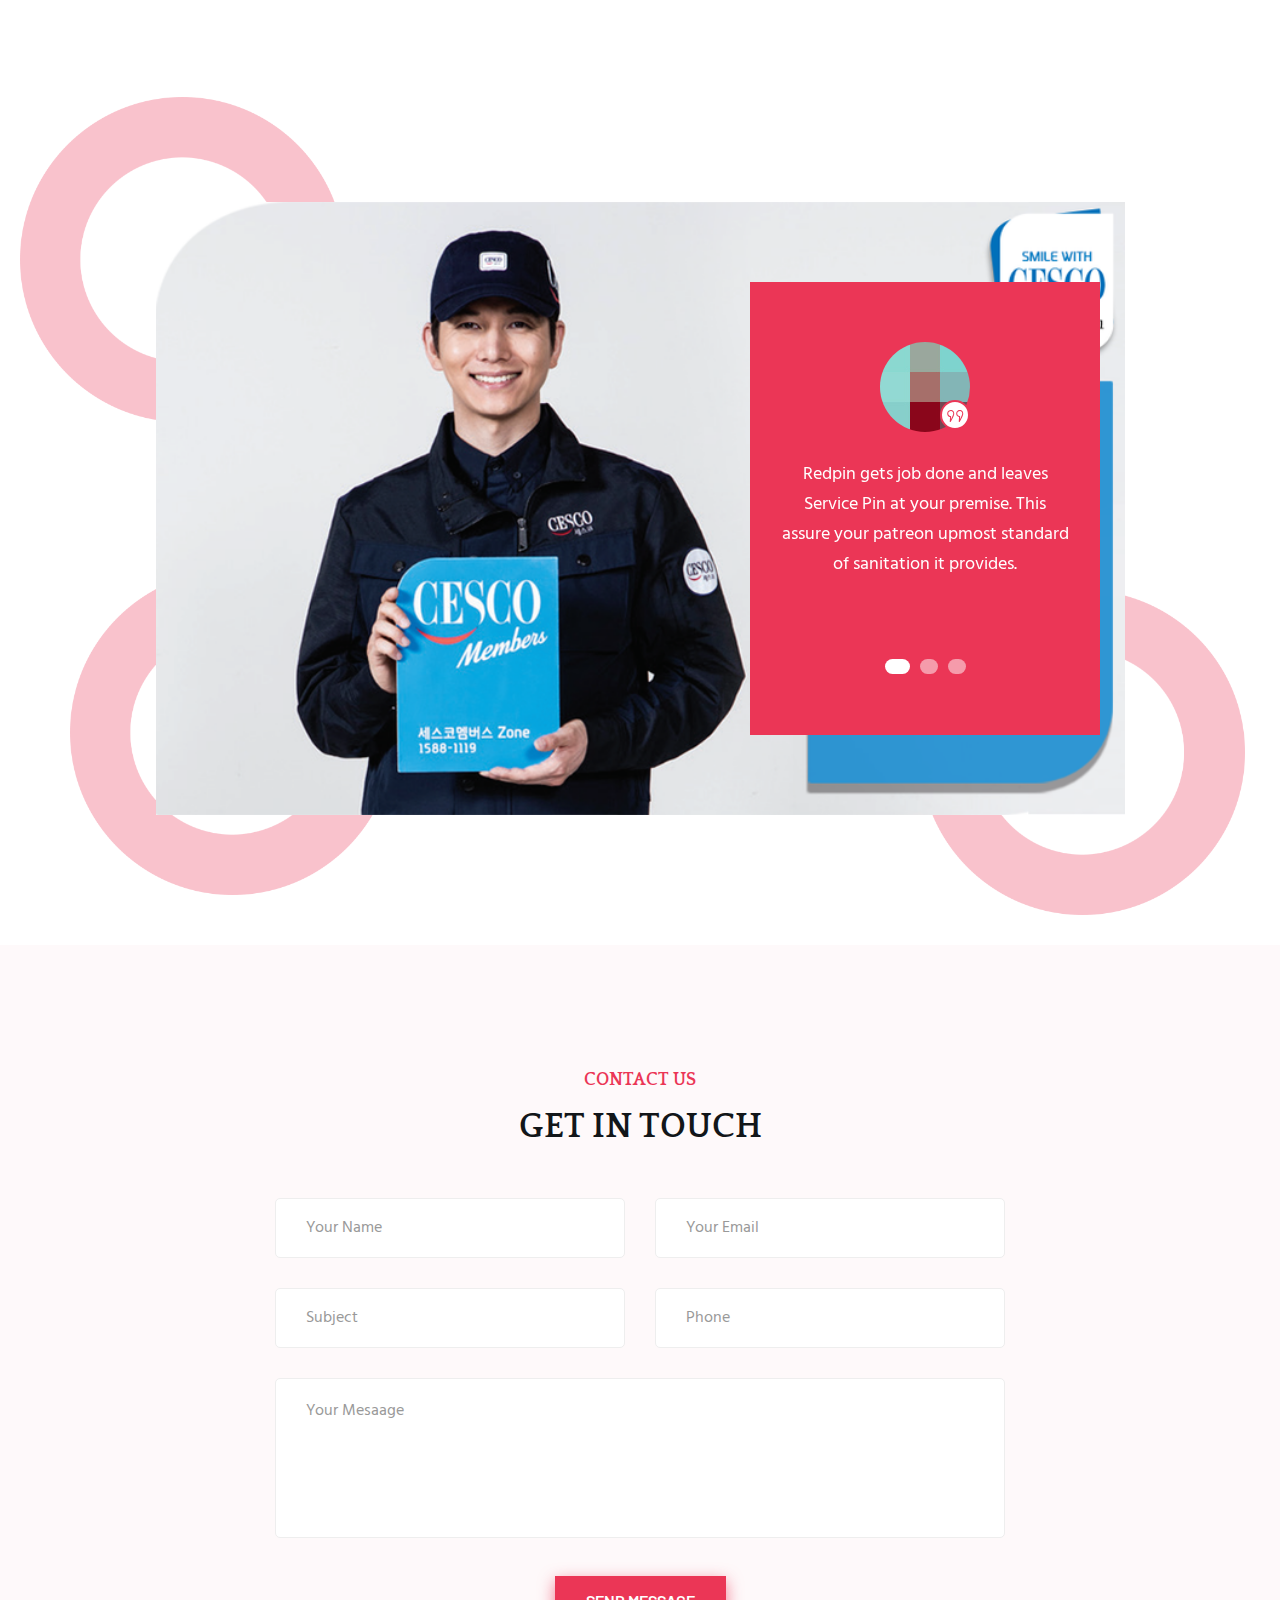
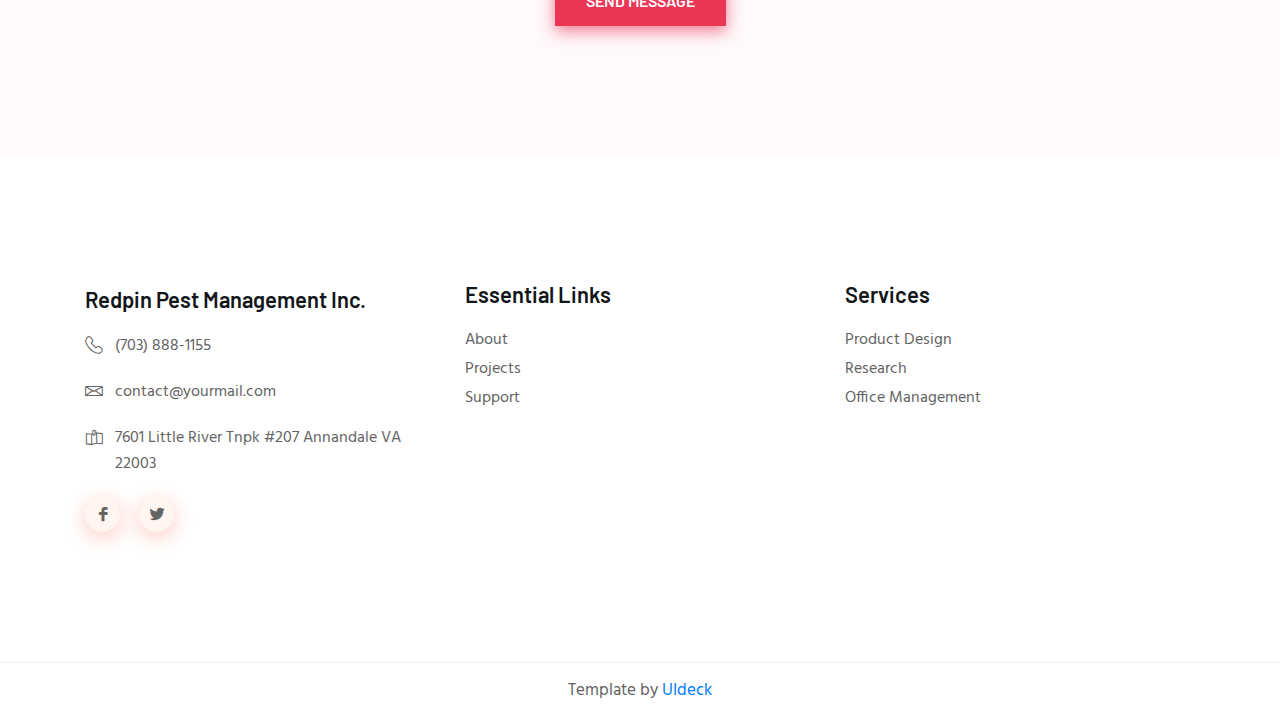
==== commit 3c5198b6: "favicon added" ====
--- a/index.html
+++ b/index.html
@@ -14,7 +14,7 @@
     <title>Redpin Pest Management Inc.</title>
 
     <!--====== Favicon Icon ======-->
-    <link rel="shortcut icon" href="assets/images/favicon.png" type="image/png">
+    <link rel="shortcut icon" href="assets/images/pin-xxl.png" type="image/png">
 
     <!--====== Bootstrap css ======-->
     <link rel="stylesheet" href="assets/css/bootstrap.min.css">
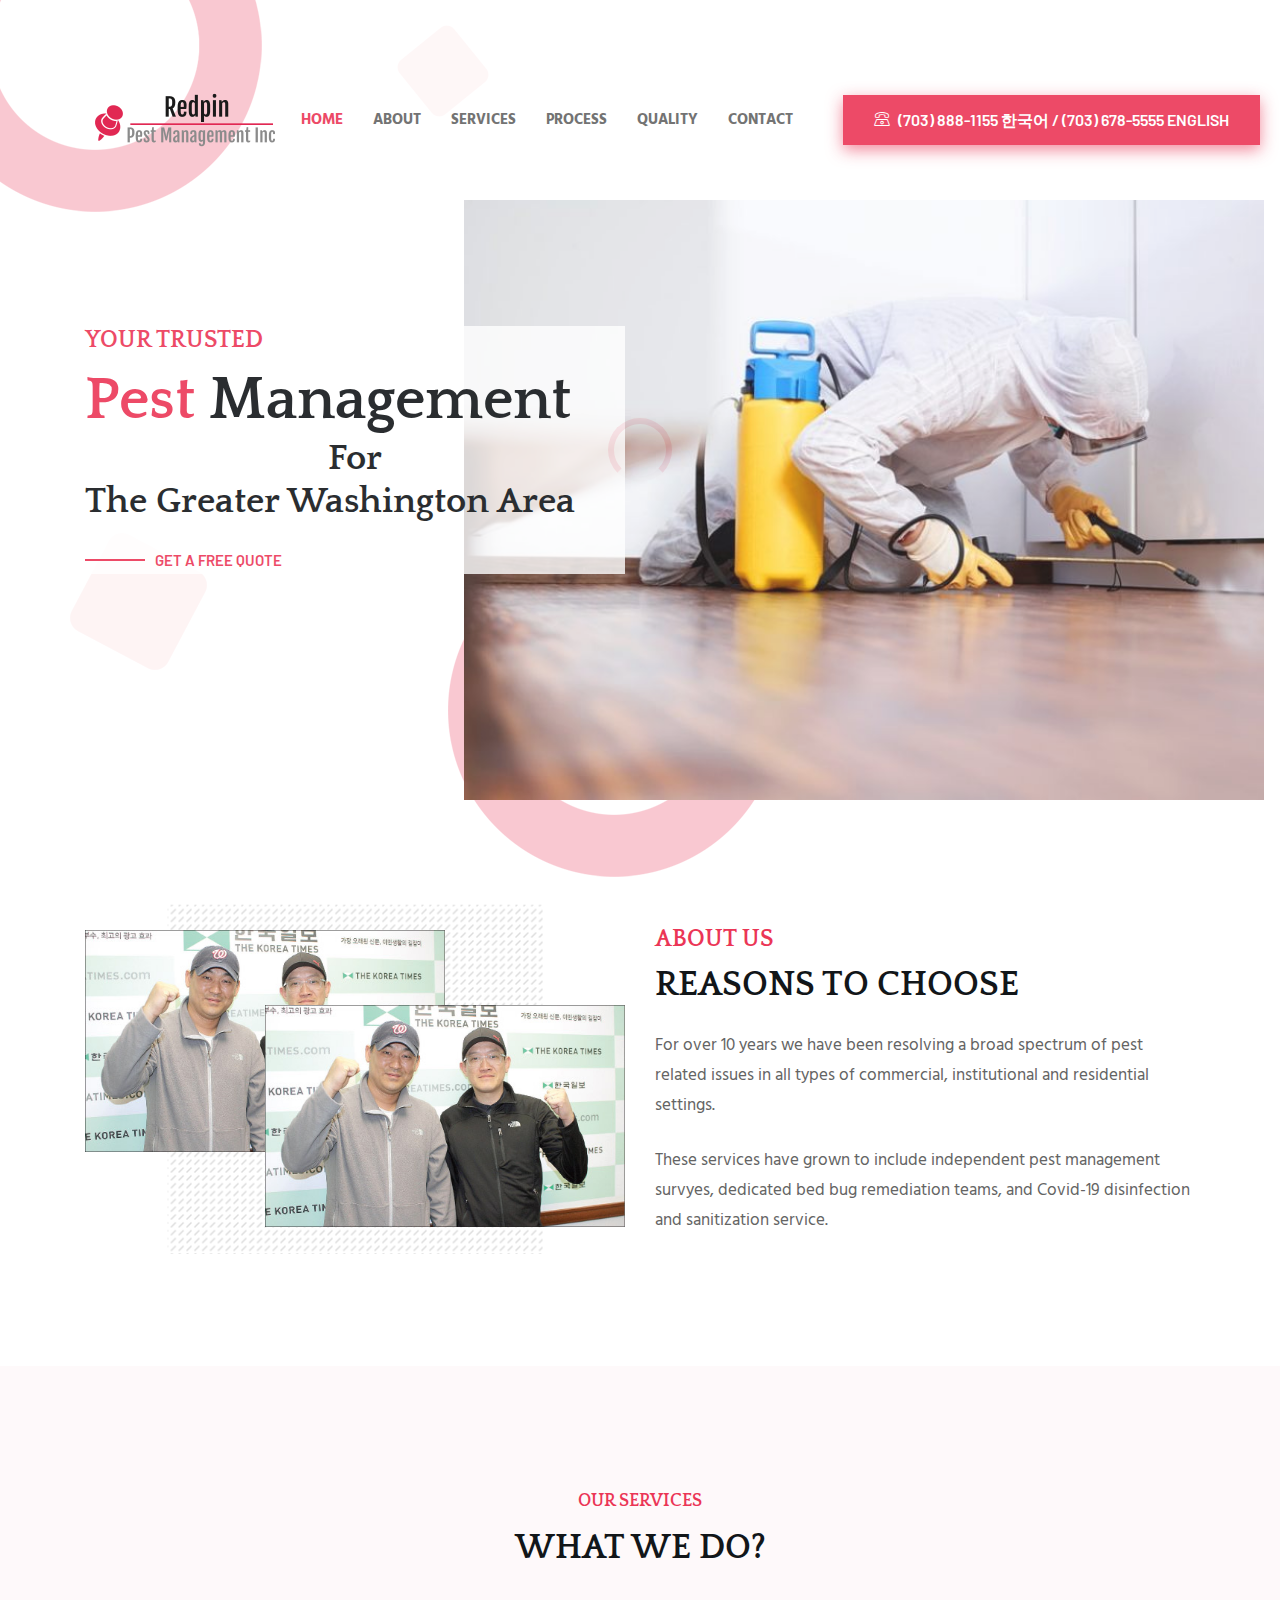
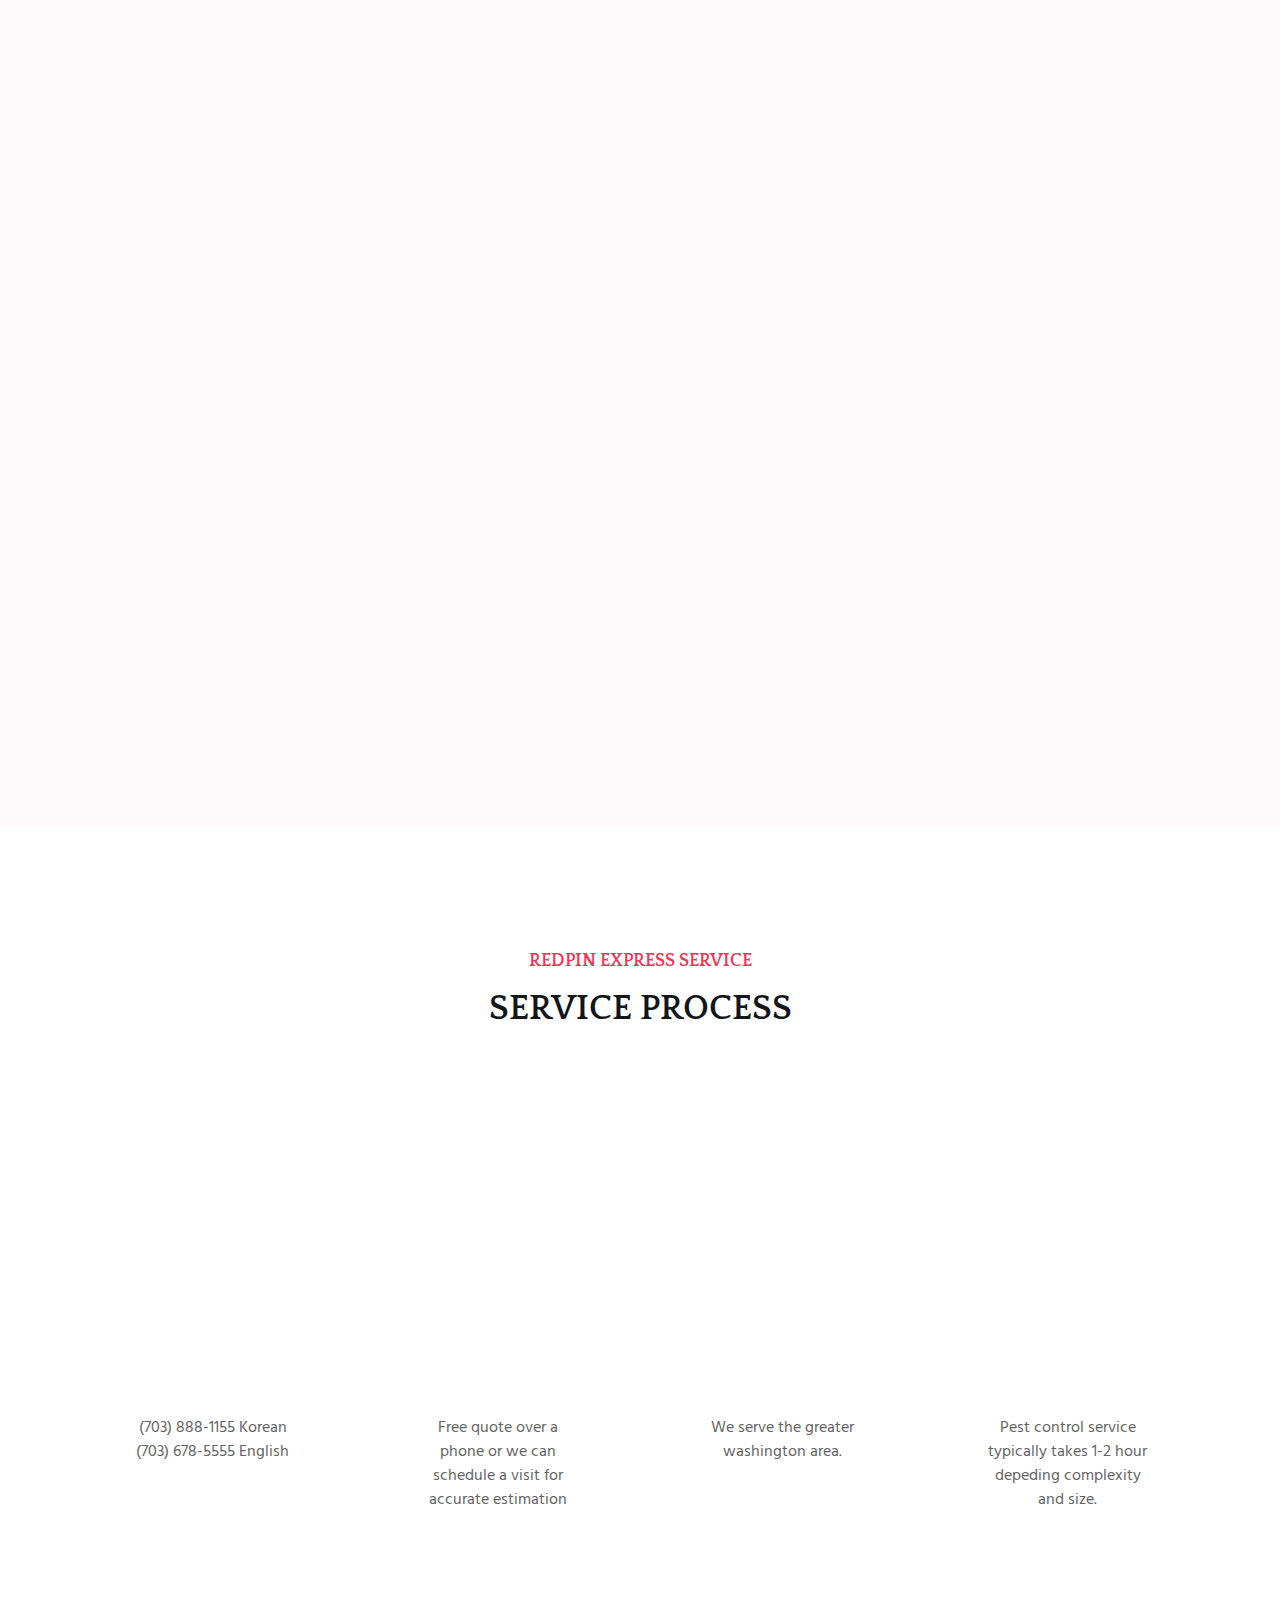
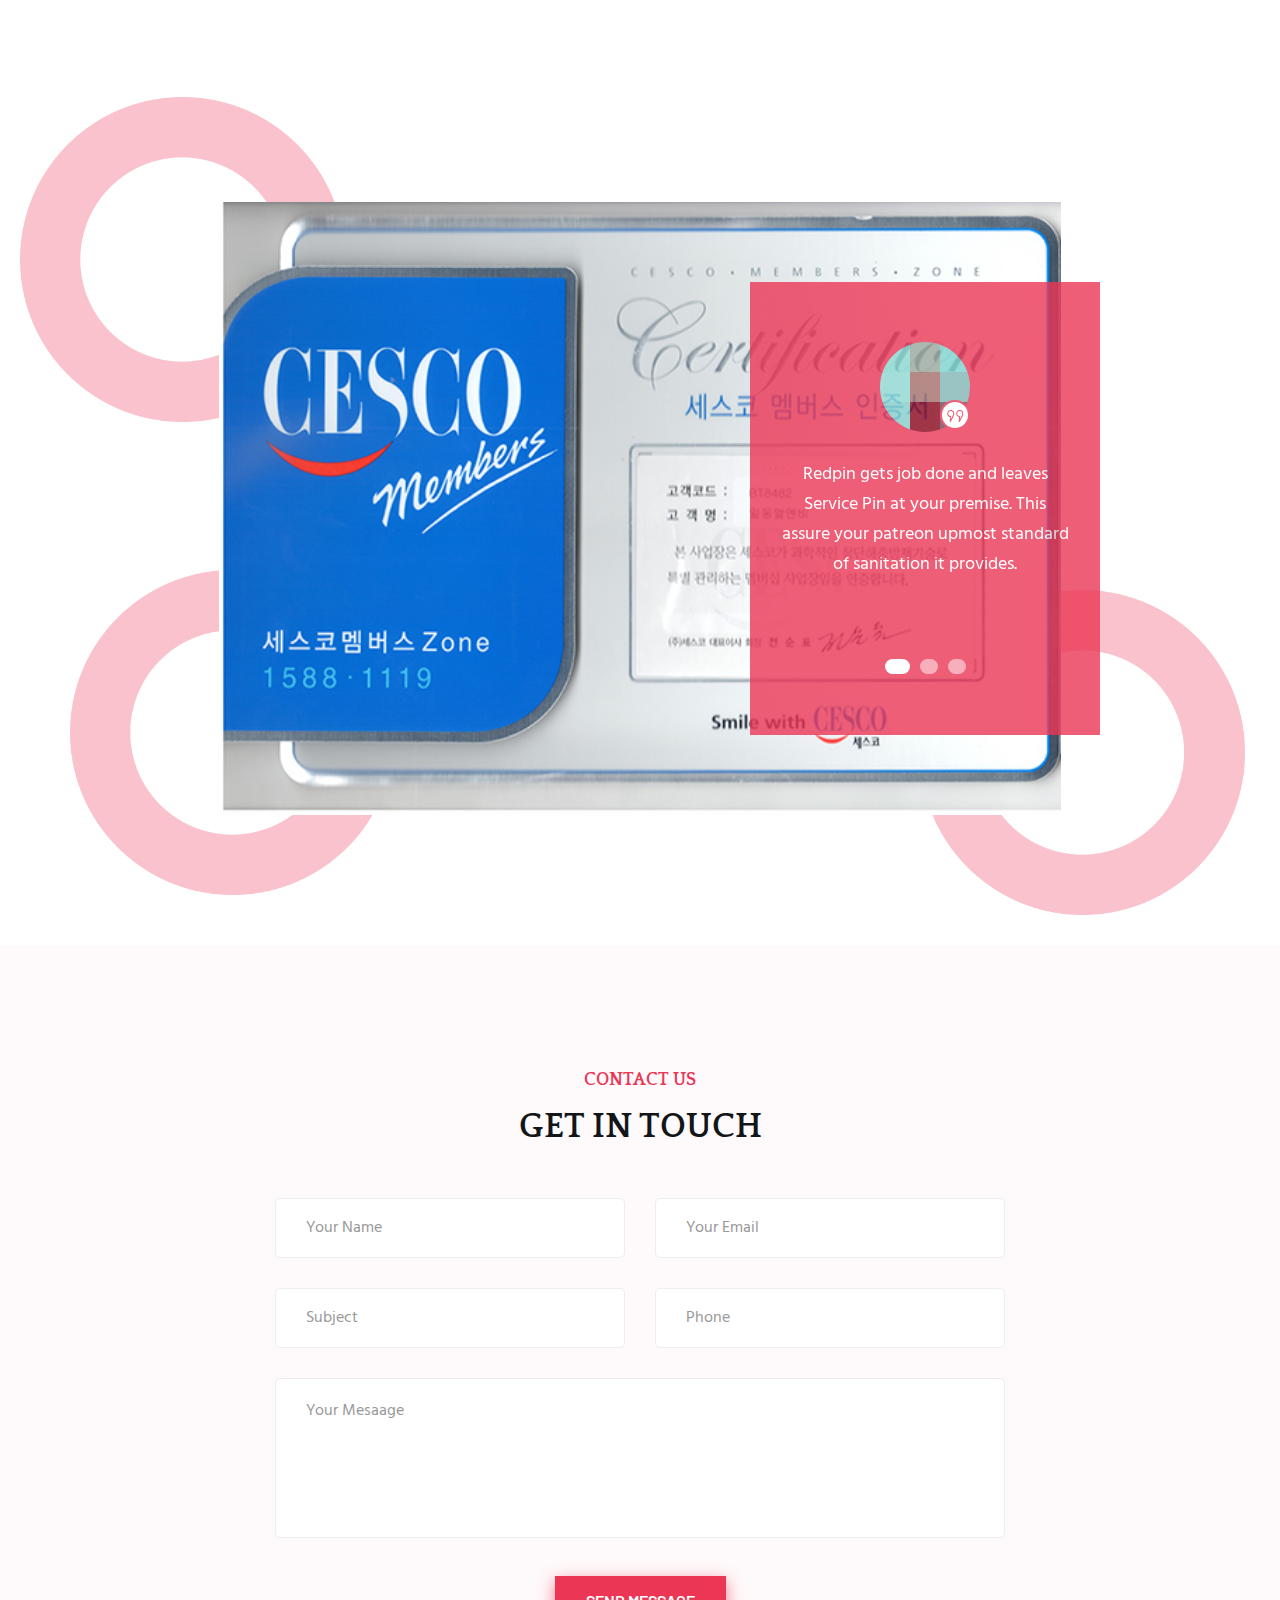
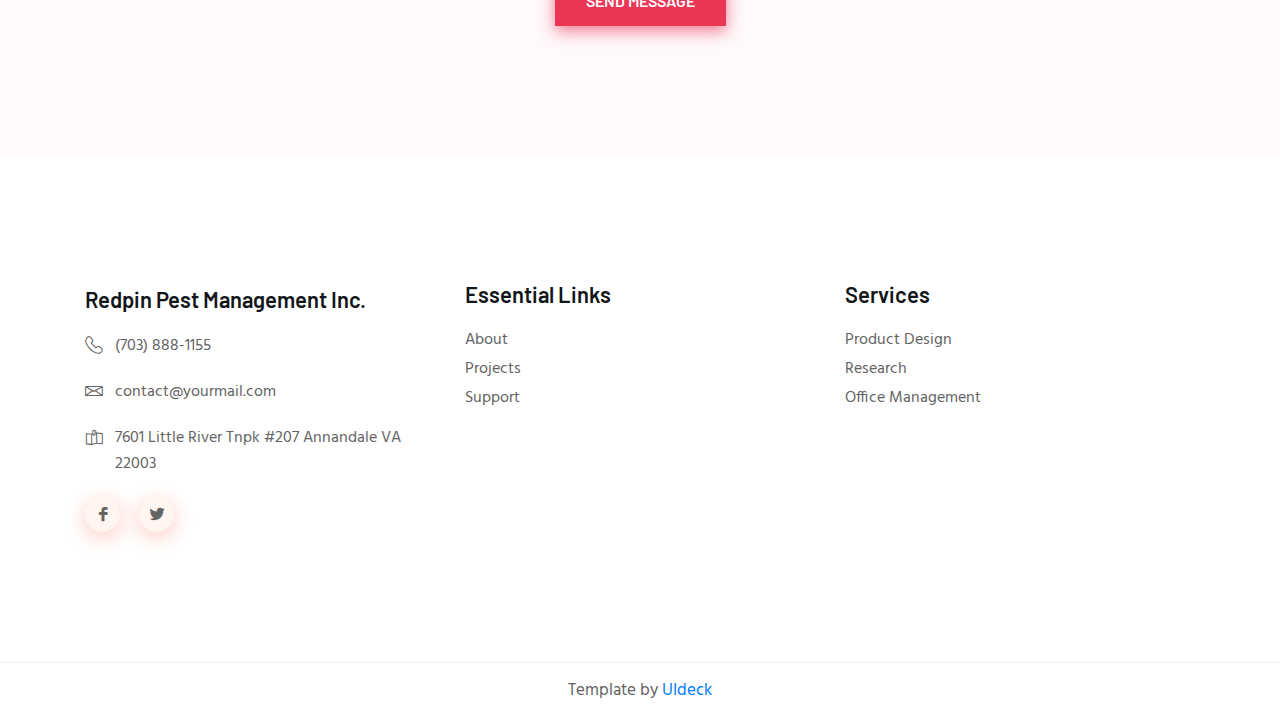
==== commit ca2f73f0: "img changed" ====
--- a/index.html
+++ b/index.html
@@ -478,9 +478,9 @@
         </div>
         <div class="container">
             <div class="testimonial-bg bg_cover pt-80 pb-80"
-                style="background-image: url(assets/images/service/sticker.png)">
+                style="background-image: url(assets/images/service/certification.jpg)">
                 <div class="row">
-                    <div class="col-xl-4 offset-xl-7 col-lg-5 offset-lg-6 col-md-8 offset-md-2 col-sm-10 offset-sm-1">
+                    <div class="col-xl-4 offset-xl-7 col-lg-5 offset-lg-6 col-md-8 offset-md-2 col-sm-10 offset-sm-1" style="opacity:0.8;">
                         <div class="testimonial-active">
                             <div class="single-testimonial text-center">
                                 <div class="testimonial-image">
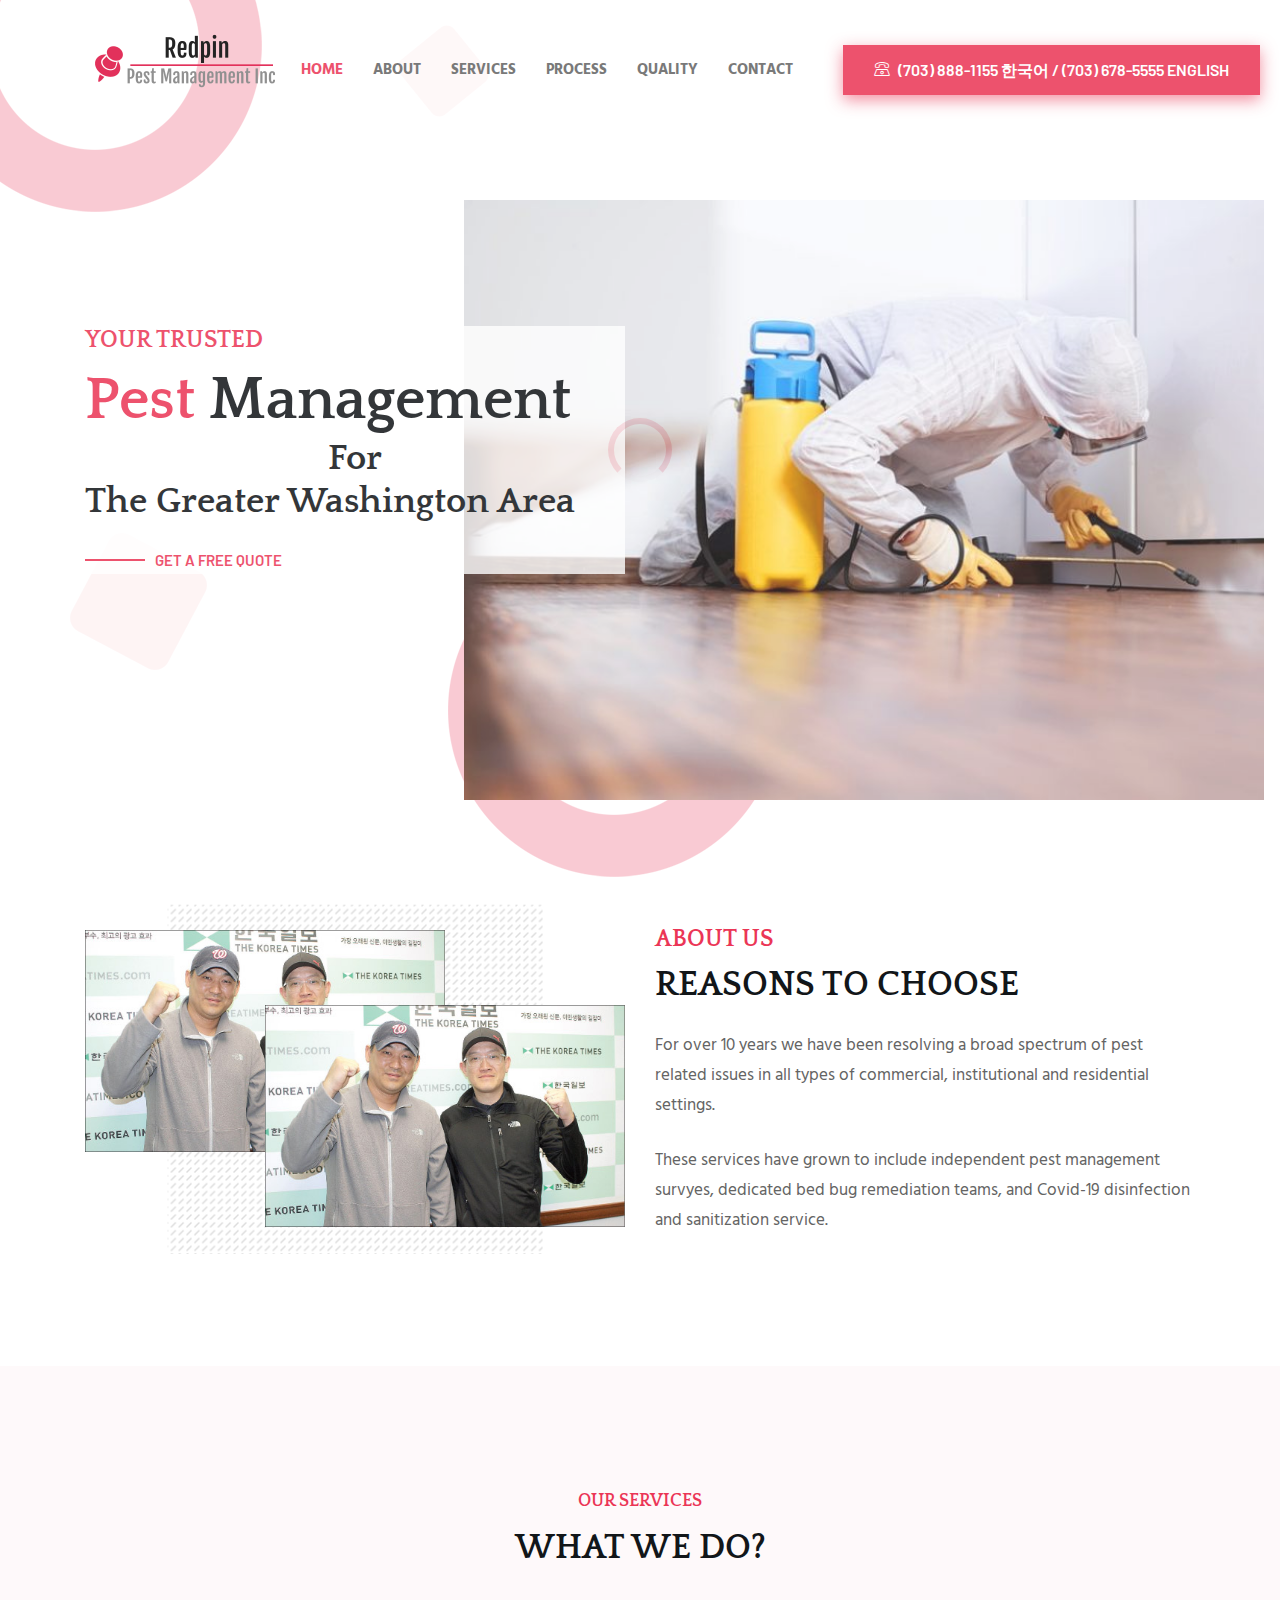
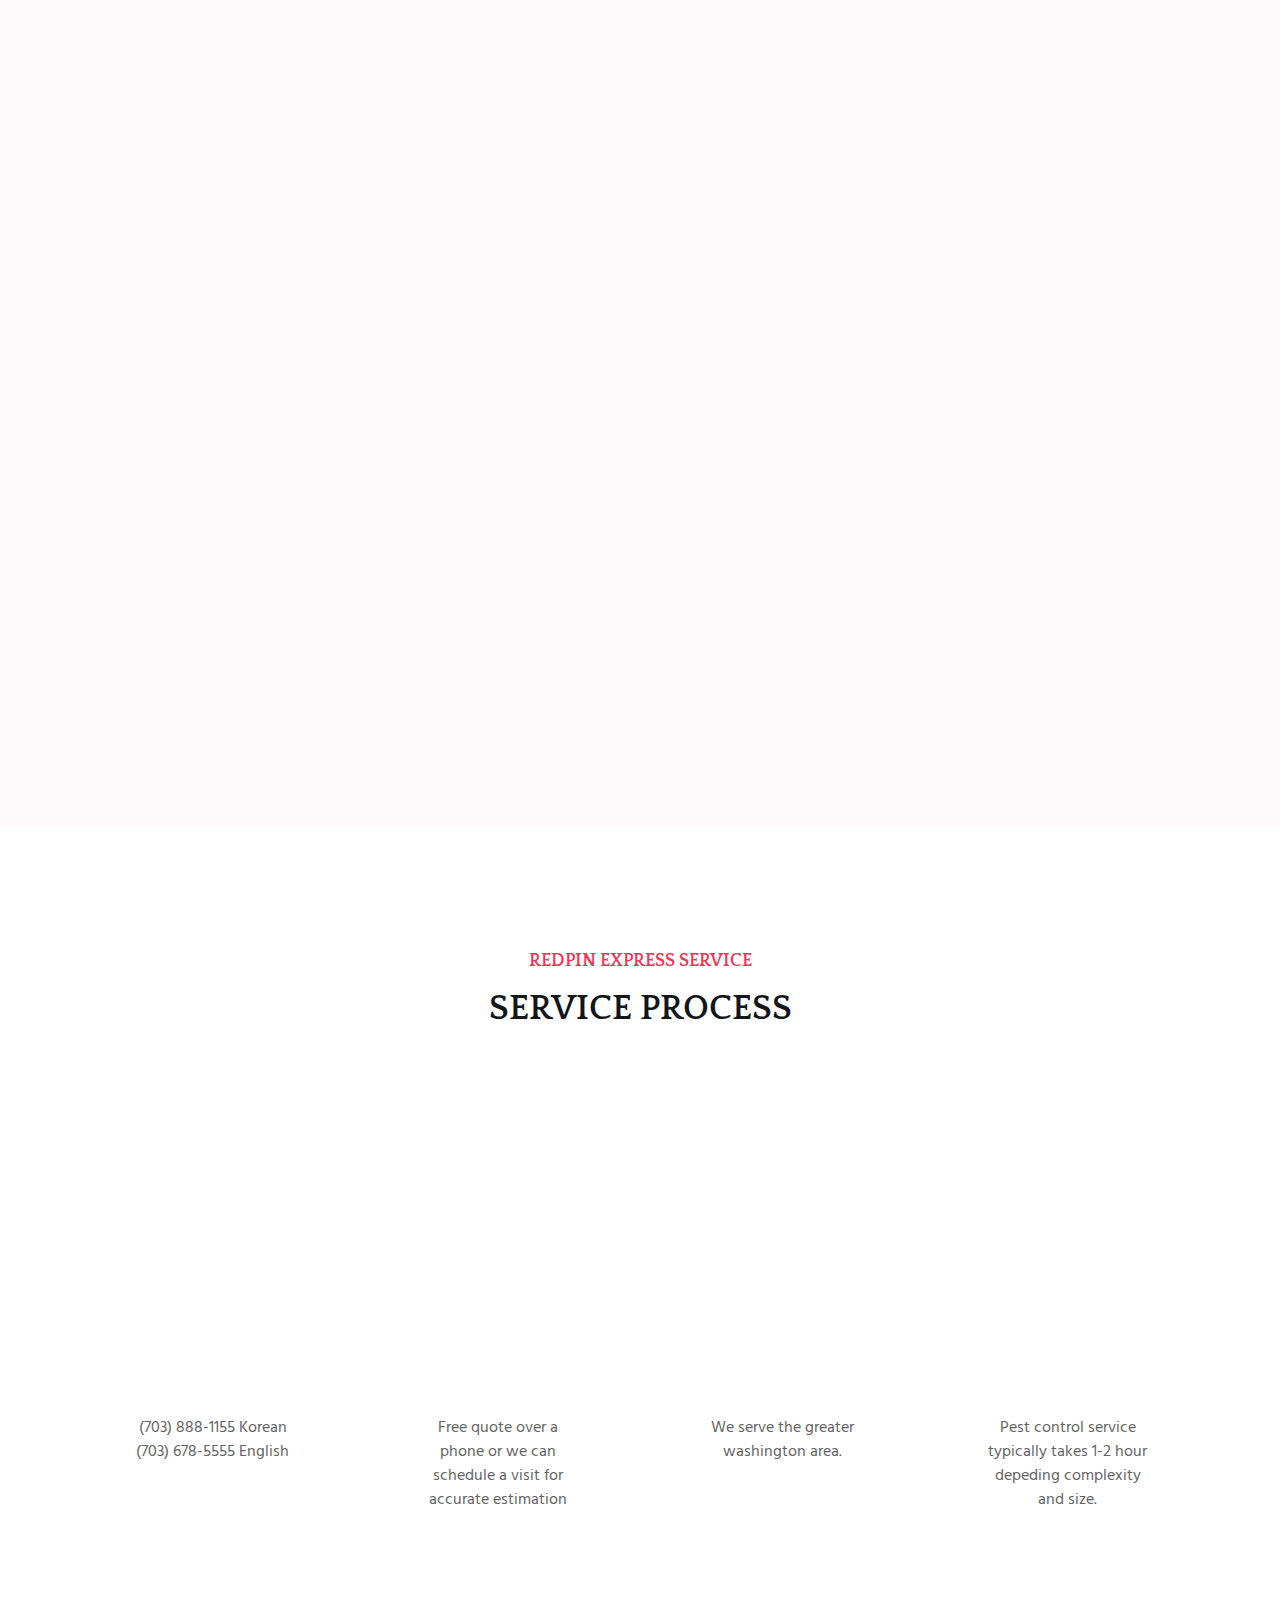
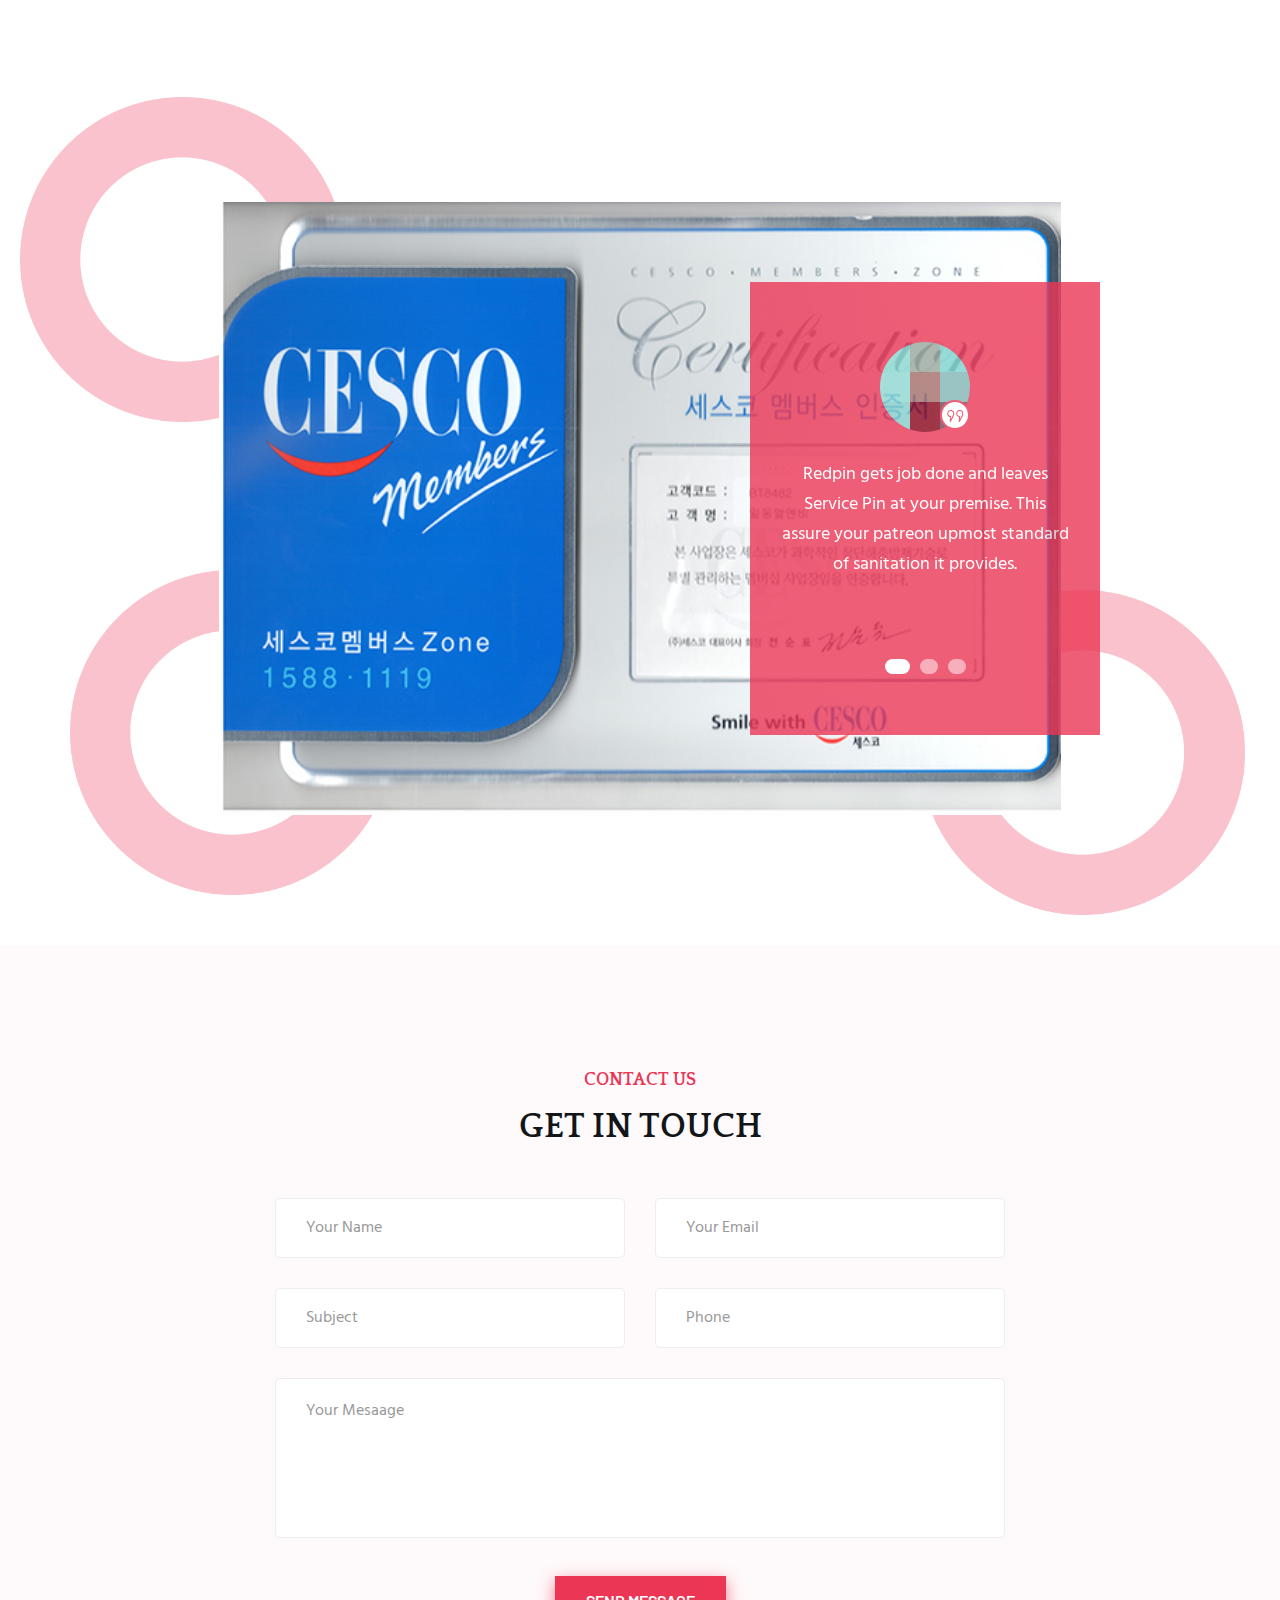
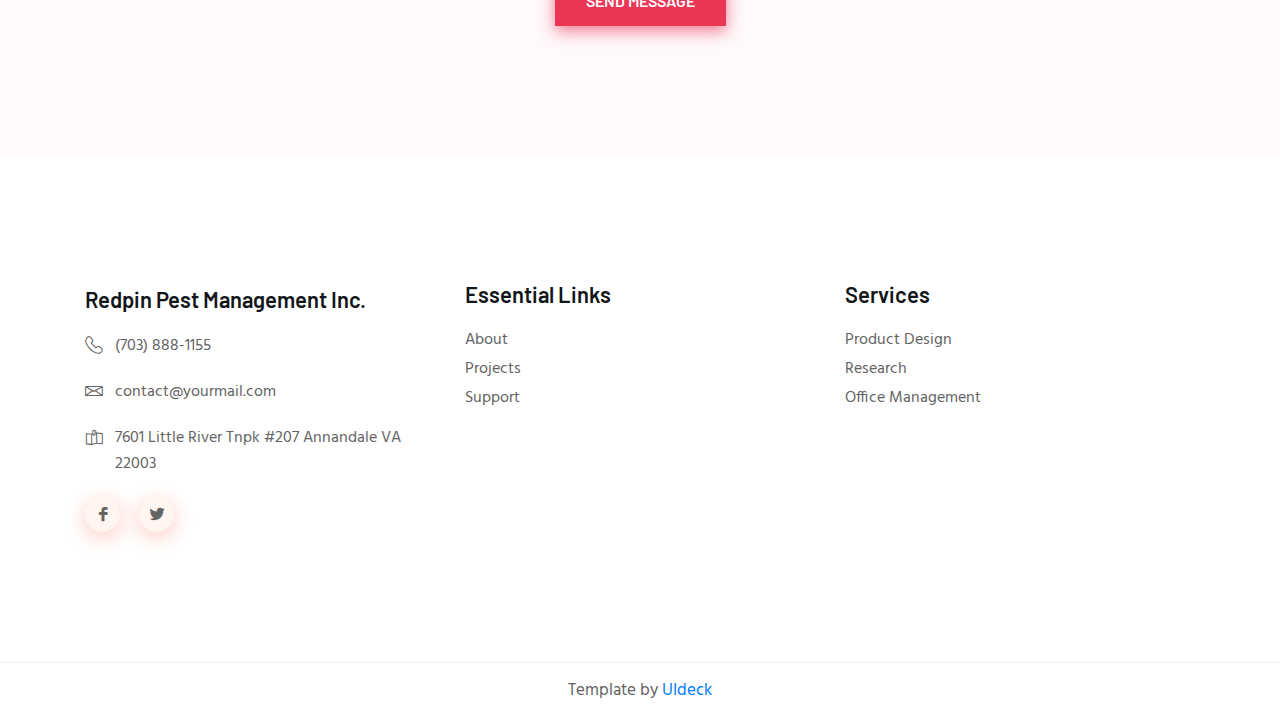
==== commit ba6458d5: "nav logo revised" ====
--- a/index.html
+++ b/index.html
@@ -92,7 +92,7 @@
                     <div class="col-lg-12">
                         <nav class="navbar navbar-expand-lg">
                             <a class="navbar-brand" href="#">
-                                <img src="assets/images/redpinLogo_200x200.png" alt="Logo">
+                                <img src="assets/images/redpinLogo_200x100.png" alt="Logo">
                             </a>
                             <button class="navbar-toggler" type="button" data-toggle="collapse"
                                 data-target="#navbarSupportedContent" aria-controls="navbarSupportedContent"
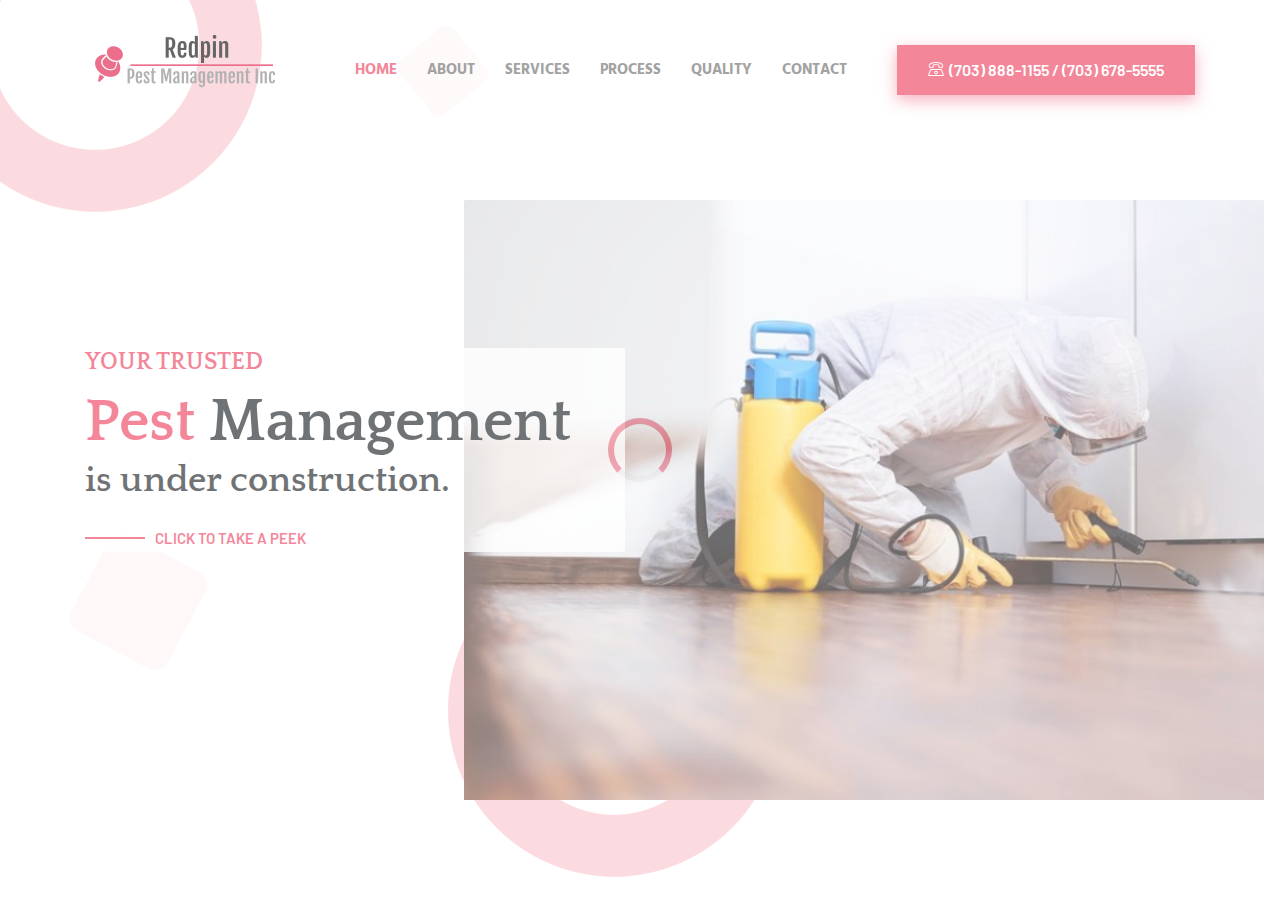
==== commit 5e5eaff2: "under construction barricade added" ====
--- a/index.html
+++ b/index.html
@@ -129,7 +129,7 @@
                                 </ul> <!-- navbar nav -->
                             </div>
                             <div class="navbar-btn ml-20 d-none d-sm-block">
-                                <a class="main-btn" href="#"><i class="lni-phone"></i> (703) 888-1155 한국어 / (703) 678-5555 English</a>
+                                <a class="main-btn" href="#"><i class="lni-phone"></i>(703) 888-1155 / (703) 678-5555 </a>
                             </div>
                         </nav> <!-- navbar -->
                     </div>
@@ -146,10 +146,10 @@
                             </h4>
                             <h1 class="banner-title mt-10 wow fadeInUp" data-wow-duration="0.5s" data-wow-delay="2s">
                                 <span>Pest</span> Management</h1>
-                                <h2 style="text-align: center;">For</h2>
-                                <h2>The Greater Washington Area</h2>
+                                <h2 style="text-align: center;"></h2>
+                                <h2>is under construction.</h2>
                             <a class="banner-contact mt-25 wow fadeInUp" data-wow-duration="1.5s" data-wow-delay="2.3s"
-                                href="#contact">Get a Free Quote</a>
+                                href="under_construction.html">click to take a peek</a>
                         </div> <!-- banner content -->
                     </div>
                 </div> <!-- row -->
@@ -159,588 +159,6 @@
         </div> <!-- header banner -->
 
     </header>
-
-    <!--====== HEADER PART ENDS ======-->
-
-    <!--====== ABOUT PART START ======-->
-
-    <section id="about" class="about-area pt-80 pb-130">
-        <div class="container">
-            <div class="row">
-                <div class="col-lg-6">
-                    <div class="about-image mt-50 clearfix">
-                        <div class="single-image float-left">
-                            <img src="assets/images/about/twomen.jpg" alt="About">
-                        </div> <!-- single image -->
-                        <div data-aos="fade-right" class="about-btn">
-                            <a class="main-btn" href="#"><span>10</span> Years Experience</a>
-                        </div>
-                        <div class="single-image image-tow float-right">
-                            <img src="assets/images/about/twomen.jpg" alt="About">
-                        </div> <!-- single image -->
-                    </div> <!-- about image -->
-                </div>
-                <div class="col-lg-6">
-                    <div class="about-content mt-45">
-                        <h4 class="about-welcome">About Us </h4>
-                        <h3 class="about-title mt-10">Reasons to choose</h3>
-                        <p class="mt-25">For over 10 years we have been resolving a broad spectrum of pest related issues in all types of 
-                            commercial, institutional and residential settings.</p>
-                        <p class="mt-25">These services have grown to include independent pest management survyes, dedicated bed bug remediation teams, and
-                             Covid-19 disinfection and sanitization service. </p>
-                        <!-- <a class="main-btn mt-25" href="#">learn more</a> -->
-                    </div> <!-- about content -->
-                </div>
-            </div> <!-- row -->
-        </div> <!-- container -->
-    </section>
-
-    <!--====== ABOUT PART ENDS ======-->
-
-    <!--====== SERVICES PART START ======-->
-
-    <section id="service" class="services-area pt-125 pb-130 gray-bg">
-        <div class="container">
-            <div class="row justify-content-center">
-                <div class="col-lg-6">
-                    <div class="section-title text-center pb-20">
-                        <h5 class="sub-title mb-15">Our Services</h5>
-                        <h2 class="title">What We Do?</h2>
-                    </div> <!-- section title -->
-                </div>
-            </div> <!-- row -->
-            <div class="row justify-content-center">
-                <div class="col-lg-4 col-md-6 col-sm-8">
-                    <div class="single-services text-center mt-30 wow fadeInUp" data-wow-duration="1.5s"
-                        data-wow-delay="0.4s">
-                        <div class="services-icon">
-                            <i class="lni-bug"></i>
-                        </div>
-                        <div class="services-content mt-15">
-                            <h4 class="services-title">Commercial Pest Control</h4>
-                            <p class="mt-20">We specialized in proiding full service commercial extermination and management services to a wide array of unique facilities.</p>
-                        </div>
-                    </div> <!-- single services -->
-                </div>
-                <div class="col-lg-4 col-md-6 col-sm-8">
-                    <div class="single-services text-center mt-30 wow fadeInUp" data-wow-duration="1.5s"
-                        data-wow-delay="0.8s">
-                        <div class="services-icon">
-                            <i class="lni-blackboard"></i>
-                        </div>
-                        <div class="services-content mt-15">
-                            <h4 class="services-title">Termite Control</h4>
-                            <p class="mt-20">Mauris aliquam, turpis sed mattis placerat, justo risus pellentesque quam,
-                                id finibus risus arcu eget neque.</p>
-                        </div>
-                    </div> <!-- single services -->
-                </div>
-                <div class="col-lg-4 col-md-6 col-sm-8">
-                    <div class="single-services text-center mt-30 wow fadeInUp" data-wow-duration="1.5s"
-                        data-wow-delay="1.2s">
-                        <div class="services-icon">
-                            <i class="lni-home"></i>
-                        </div>
-                        <div class="services-content mt-15">
-                            <h4 class="services-title">Commercial Services</h4>
-                            <p class="mt-20">Mauris aliquam, turpis sed mattis placerat, justo risus pellentesque quam,
-                                id finibus risus arcu eget neque.</p>
-                        </div>
-                    </div> <!-- single services -->
-                </div>
-                <div class="col-lg-4 col-md-6 col-sm-8">
-                    <div class="single-services text-center mt-30 wow fadeInUp" data-wow-duration="1.5s"
-                        data-wow-delay="0.4s">
-                        <div class="services-icon">
-                            <i class="lni-briefcase"></i>
-                        </div>
-                        <div class="services-content mt-15">
-                            <h4 class="services-title">Covid-19 Disinfection</h4>
-                            <p class="mt-20">Mauris aliquam, turpis sed mattis placerat, justo risus pellentesque quam,
-                                id finibus risus arcu eget neque.</p>
-                        </div>
-                    </div> <!-- single services -->
-                </div>
-                <div class="col-lg-4 col-md-6 col-sm-8">
-                    <div class="single-services text-center mt-30 wow fadeInUp" data-wow-duration="1.5s"
-                        data-wow-delay="0.8s">
-                        <div class="services-icon">
-                            <i class="lni-handshake"></i>
-                        </div>
-                        <div class="services-content mt-15">
-                            <h4 class="services-title">Hospitality Design</h4>
-                            <p class="mt-20">Mauris aliquam, turpis sed mattis placerat, justo risus pellentesque quam,
-                                id finibus risus arcu eget neque.</p>
-                        </div>
-                    </div> <!-- single services -->
-                </div>
-                <div class="col-lg-4 col-md-6 col-sm-8">
-                    <div class="single-services text-center mt-30 wow fadeInUp" data-wow-duration="1.5s"
-                        data-wow-delay="1.2s">
-                        <div class="services-icon">
-                            <i class="lni-grow"></i>
-                        </div>
-                        <div class="services-content mt-15">
-                            <h4 class="services-title">Co-working Space Design</h4>
-                            <p class="mt-20">Mauris aliquam, turpis sed mattis placerat, justo risus pellentesque quam,
-                                id finibus risus arcu eget neque.</p>
-                        </div>
-                    </div> <!-- single services -->
-                </div>
-            </div> <!-- row -->
-        </div> <!-- container -->
-    </section>
-
-    <!--====== SERVICES PART ENDS ======-->
-
-    <!--====== PROJECT PART START ======-->
-
-    <!-- <section id="project" class="project-area pt-125 pb-130">
-        <div class="container">
-            <div class="row justify-content-center">
-                <div class="col-lg-6">
-                    <div class="section-title text-center pb-50">
-                        <h5 class="sub-title mb-15">Service Process</h5>
-                        <h2 class="title">This is how it's done</h2>
-                    </div>
-                </div>
-            </div> 
-        </div>
-        <div class="container-fluid">
-            <div class="row project-active">
-                <div class="col-lg-4">
-                    <div class="single-project text-center mt-30">
-                        <div class="services-icon">
-                            <i class="lni-phone"></i>
-                        </div>
-                        <div class="project-content">
-                            <a class="project-title" href="#">Phone Inquiry or Email</a>
-                        </div>
-                    </div>
-                </div>
-                <div class="col-lg-4">
-                    <div class="single-project">
-                        <div class="project-image">
-                            <img src="assets/images/project/p-2.jpg" alt="Project">
-                        </div>
-                        <div class="project-content">
-                            <a class="project-title" href="#">Home Interior Design</a>
-                        </div>
-                    </div>
-                </div>
-                <div class="col-lg-4">
-                    <div class="single-project">
-                        <div class="project-image">
-                            <img src="assets/images/project/p-3.jpg" alt="Project">
-                        </div>
-                        <div class="project-content">
-                            <a class="project-title" href="#">Home Interior Design</a>
-                        </div>
-                    </div>
-                </div>
-                <div class="col-lg-4">
-                    <div class="single-project">
-                        <div class="project-image">
-                            <img src="assets/images/project/p-4.jpg" alt="Project">
-                        </div>
-                        <div class="project-content">
-                            <a class="project-title" href="#">Home Interior Design</a>
-                        </div>
-                    </div>
-                </div>
-                <div class="col-lg-4">
-                    <div class="single-project">
-                        <div class="project-image">
-                            <img src="assets/images/project/p-5.jpg" alt="Project">
-                        </div>
-                        <div class="project-content">
-                            <a class="project-title" href="#">Home Interior Design</a>
-                        </div>
-                    </div>
-                </div>
-                <div class="col-lg-4">
-                    <div class="single-project">
-                        <div class="project-image">
-                            <img src="assets/images/project/p-2.jpg" alt="Project">
-                        </div>
-                        <div class="project-content">
-                            <a class="project-title" href="#">Home Interior Design</a>
-                        </div>
-                    </div>
-                </div>
-                <div class="col-lg-4">
-                    <div class="single-project">
-                        <div class="project-image">
-                            <img src="assets/images/project/p-4.jpg" alt="Project">
-                        </div>
-                        <div class="project-content">
-                            <a class="project-title" href="#">Home Interior Design</a>
-                        </div>
-                    </div>
-                </div>
-            </div>
-        </div>
-    </section>  -->
-
-    <!--====== PROJECT PART ENDS ======-->
-
-    <!--====== TEAM PART START ======-->
-
-    <section id="team" class="team-area pt-125 pb-130 ">
-        <div class="container">
-            <div class="row justify-content-center">
-                <div class="col-lg-6">
-                    <div class="section-title text-center pb-20">
-                        <h5 class="sub-title mb-15">Redpin Express Service</h5>
-                        <h2 class="title">Service Process</h2>
-                    </div> <!-- section title -->
-                </div>
-            </div> <!-- row -->
-            <div class="row">
-                <div class="col-lg-3 col-md-6 col-sm-6">
-                    <div class="single-team text-center mt-30 wow fadeInUp" data-wow-duration="1.5s"
-                        data-wow-delay="0.4s">
-                        <div class="team-image">
-                            <img src="assets/images/team/team-1.jpg" alt="Team">
-                        </div>
-                        <div class="team-content">
-                            <h4 class="team-name"><a href="#">Contact Us</a></h4>
-                            <span class="sub-title"></span>
-                            <ul class="social mt-25">
-                                <li>(703) 888-1155 Korean</li>
-                                <li>(703) 678-5555 English</li>
-                            </ul>
-                        </div>
-                    </div> <!-- single team -->
-                </div>
-                <div class="col-lg-3 col-md-6 col-sm-6">
-                    <div class="single-team text-center mt-30 wow fadeInUp" data-wow-duration="1.5s"
-                        data-wow-delay="0.8s">
-                        <div class="team-image">
-                            <img src="assets/images/team/team-2.jpg" alt="Team">
-                        </div>
-                        <div class="team-content">
-                            <h4 class="team-name"><a href="#">Consult & Estimate</a></h4>
-                            <span class="sub-title"></span>
-                            <ul class="social mt-25">
-                                <li>Free quote over a phone or we can schedule a visit for accurate estimation</li>
-                            </ul>
-                        </div>
-                    </div> <!-- single team -->
-                </div>
-                <div class="col-lg-3 col-md-6 col-sm-6">
-                    <div class="single-team text-center mt-30 wow fadeInUp" data-wow-duration="1.5s"
-                        data-wow-delay="1.2s">
-                        <div class="team-image">
-                            <img src="assets/images/team/team-3.jpg" alt="Team">
-                        </div>
-                        <div class="team-content">
-                            <h4 class="team-name"><a href="#">Appointment</a></h4>
-                            <span class="sub-title"></span>
-                            <ul class="social mt-25">
-                                <li>We serve the greater washington area. </li>
-                            </ul>
-                        </div>
-                    </div> <!-- single team -->
-                </div>
-                <div class="col-lg-3 col-md-6 col-sm-6">
-                    <div class="single-team text-center mt-30 wow fadeInUp" data-wow-duration="1.5s"
-                        data-wow-delay="1.6s">
-                        <div class="team-image">
-                            <img src="assets/images/team/team-4.jpg" alt="Team">
-                        </div>
-                        <div class="team-content">
-                            <h4 class="team-name"><a href="#">Work</a></h4>
-                            <span class="sub-title"></span>
-                            <ul class="social mt-25">
-                                <li>Pest control service typically takes 1-2 hour depeding complexity and size. </li>
-                            </ul>
-                        </div>
-                    </div> <!-- single team -->
-                </div>
-            </div> <!-- row -->
-        </div> <!-- container -->
-    </section>
-
-    <!--====== TEAM PART ENDS ======-->
-
-    <!--====== TESTIMONIAL PART START ======-->
-
-    <section id="testimonial" class="testimonial-area pt-130 pb-130">
-        <div class="shape shape-one">
-            <img src="assets/images/testimonial/shape.png" alt="testimonial">
-        </div>
-        <div class="shape shape-tow">
-            <img src="assets/images/testimonial/shape.png" alt="testimonial">
-        </div>
-        <div class="shape shape-three">
-            <img src="assets/images/testimonial/shape.png" alt="testimonial">
-        </div>
-        <div class="container">
-            <div class="testimonial-bg bg_cover pt-80 pb-80"
-                style="background-image: url(assets/images/service/certification.jpg)">
-                <div class="row">
-                    <div class="col-xl-4 offset-xl-7 col-lg-5 offset-lg-6 col-md-8 offset-md-2 col-sm-10 offset-sm-1" style="opacity:0.8;">
-                        <div class="testimonial-active">
-                            <div class="single-testimonial text-center">
-                                <div class="testimonial-image">
-                                    <img src="assets/images/testimonial/t-1.jpg" alt="Testimonial">
-                                    <div class="quota">
-                                        <i class="lni-quotation"></i>
-                                    </div>
-                                </div>
-                                <div class="testimonial-content mt-20">
-                                    <p>Redpin gets job done and leaves Service Pin at your premise. This assure your patreon upmost standard of sanitation it provides.  </p>
-                                    
-                                </div>
-                            </div> <!-- single-testimonial -->
-                            <div class="single-testimonial text-center">
-                                <div class="testimonial-image">
-                                    <img src="assets/images/testimonial/t-2.jpg" alt="Testimonial">
-                                    <div class="quota">
-                                        <i class="lni-quotation"></i>
-                                    </div>
-                                </div>
-                                <div class="testimonial-content mt-20">
-                                    <p>Member service insures pest-free for your contract duration. We will visit for regular service. Member's emergency call is always a priority.</p>
-                                    
-                                </div>
-                            </div> <!-- single-testimonial -->
-                            <div class="single-testimonial text-center">
-                                <div class="testimonial-image">
-                                    <img src="assets/images/testimonial/t-3.jpg" alt="Testimonial">
-                                    <div class="quota">
-                                        <i class="lni-quotation"></i>
-                                    </div>
-                                </div>
-                                <div class="testimonial-content mt-20">
-                                    <p>Lorem ipsum dolor sit amet, ectetur adipiscing elit. Phasellus vel erat ces,
-                                        commodo lectus eu, finibus diam. m ipsum dolor sit amet, ectetur.</p>
-                                    <h5 class="testimonial-name mt-15">Celina</h5>
-                                    <span class="sub-title">CEO, Alo</span>
-                                </div>
-                            </div> <!-- single-testimonial -->
-                        </div> <!--  testimonial active -->
-                    </div>
-                </div> <!-- row -->
-            </div> <!-- testimonial bg -->
-        </div> <!-- container -->
-    </section>
-
-    <!--====== TESTIMONIAL PART ENDS ======-->
-
-    <!--====== CONTACT PART START ======-->
-
-    <section id="contact" class="contact-area pt-125 pb-130 gray-bg">
-        <div class="container">
-            <div class="row justify-content-center">
-                <div class="col-lg-6">
-                    <div class="section-title text-center pb-20">
-                        <h5 class="sub-title mb-15">Contact us</h5>
-                        <h2 class="title">Get In touch</h2>
-                    </div> <!-- section title -->
-                </div>
-            </div> <!-- row -->
-            <div class="row justify-content-center">
-                <div class="col-lg-8">
-                    <div class="contact-form">
-                        <form name="redpinContact" method="post" data-netlify="true">
-                            <div class="row">
-                                <div class="col-md-6">
-                                    <div class="single-form form-group">
-                                        <input type="text" name="name" placeholder="Your Name"
-                                            data-error="Name is required." required="required">
-                                        <div class="help-block with-errors"></div>
-                                    </div> <!-- single form -->
-                                </div>
-                                <div class="col-md-6">
-                                    <div class="single-form form-group">
-                                        <input type="email" name="email" placeholder="Your Email"
-                                            data-error="Valid email is required." required="required">
-                                        <div class="help-block with-errors"></div>
-                                    </div> <!-- single form -->
-                                </div>
-                                <div class="col-md-6">
-                                    <div class="single-form form-group">
-                                        <input type="text" name="subject" placeholder="Subject"
-                                            data-error="Subject is required." required="required">
-                                        <div class="help-block with-errors"></div>
-                                    </div> <!-- single form -->
-                                </div>
-                                <div class="col-md-6">
-                                    <div class="single-form form-group">
-                                        <input type="text" name="phone" placeholder="Phone"
-                                            data-error="Phone is required." required="required">
-                                        <div class="help-block with-errors"></div>
-                                    </div> <!-- single form -->
-                                </div>
-                                <div class="col-md-12">
-                                    <div class="single-form form-group">
-                                        <textarea placeholder="Your Mesaage" name="message"
-                                            data-error="Please,leave us a message." required="required"></textarea>
-                                        <div class="help-block with-errors"></div>
-                                    </div> <!-- single form -->
-                                </div>
-                                <p class="form-message"></p>
-                                <div class="col-md-12">
-                                    <div class="single-form form-group text-center">
-                                        <button type="submit" class="main-btn">send message</button>
-                                    </div> <!-- single form -->
-                                </div>
-                            </div> <!-- row -->
-                        </form>
-                    </div> <!-- row -->
-                </div>
-            </div> <!-- row -->
-        </div> <!-- container -->
-    </section>
-
-    <!--====== CONTACT PART ENDS ======-->
-
-    <!--====== MAP PART START ======-->
-<!-- 
-    <section id="map" class="map-area">
-        <div class="mapouter">
-            <div class="gmap_canvas">
-                <iframe id="gmap_canvas"
-                    src="https://maps.google.com/maps?q=university%20of%20san%20francisco&t=&z=13&ie=UTF8&iwloc=&output=embed"
-                    frameborder="0" scrolling="no" marginheight="0" marginwidth="0"></iframe>
-            </div>
-        </div>
-        <div class="map-bg bg_cover d-none d-lg-block" style="background-image: url(assets/images/map/map-bg.jpg)">
-        </div>
-    </section> -->
-
-    <!--====== MAP PART ENDS ======-->
-
-    <!--====== FOOTER PART START ======-->
-
-    <footer id="footer" class="footer-area">
-        <div class="footer-widget pt-80 pb-130">
-            <div class="container">
-                <div class="row">
-                    <div class="col-lg-4 col-md-4 col-sm-8">
-                        <div class="footer-logo mt-50">
-                            <div class="f-title">
-                                <h4 class="title">Redpin Pest Management Inc.</h>
-                            </div>
-                            <ul class="footer-info">
-                                <li>
-                                    <div class="single-info">
-                                        <div class="info-icon">
-                                            <i class="lni-phone-handset"></i>
-                                        </div>
-                                        <div class="info-content">
-                                            <p>(703) 888-1155</p>
-                                        </div>
-                                    </div> <!-- single info -->
-                                </li>
-                                <li>
-                                    <div class="single-info">
-                                        <div class="info-icon">
-                                            <i class="lni-envelope"></i>
-                                        </div>
-                                        <div class="info-content">
-                                            <p>contact@yourmail.com</p>
-                                        </div>
-                                    </div> <!-- single info -->
-                                </li>
-                                <li>
-                                    <div class="single-info">
-                                        <div class="info-icon">
-                                            <i class="lni-map"></i>
-                                        </div>
-                                        <div class="info-content">
-                                            <p>7601 Little River Tnpk #207 Annandale VA 22003</p>
-                                        </div>
-                                    </div> <!-- single info -->
-                                </li>
-                            </ul>
-                            <ul class="footer-social mt-20">
-                                <li><a href="#"><i class="lni-facebook-filled"></i></a></li>
-                                <li><a href="#"><i class="lni-twitter-original"></i></a></li>
-                               
-                            </ul>
-                        </div> <!-- footer logo -->
-                    </div>
-                    <div class="col-lg-4 col-md-4 col-sm-6">
-                        <div class="footer-link mt-45">
-                            <div class="f-title">
-                                <h4 class="title">Essential Links</h4>
-                            </div>
-                            <ul class="mt-15">
-                                <li><a href="#">About</a></li>
-                                <li><a href="#">Projects</a></li>
-                                <li><a href="#">Support</a></li>
-                            </ul>
-                        </div>
-                    </div>
-                    <div class="col-lg-4 col-md-4 col-sm-6">
-                        <div class="footer-link mt-45">
-                            <div class="f-title">
-                                <h4 class="title">Services</h4>
-                            </div>
-                            <ul class="mt-15">
-                                <li><a href="#">Product Design</a></li>
-                                <li><a href="#">Research</a></li>
-                                <li><a href="#">Office Management</a></li>
-                            </ul>
-                        </div>
-                    </div>
-                    <!-- <div class="col-lg-3 col-md-5 col-sm-8">
-                        <div class="footer-newsleter mt-45">
-                            <div class="f-title">
-                                <h4 class="title">Newsleter</h4>
-                            </div>
-                            <p class="mt-15">Lorem ipsum dolor sit amet, consec tetur adipiscing elit.</p>
-                            <form action="#">
-                                <div class="newsleter mt-20">
-                                    <input type="email" placeholder="info@contact.com">
-                                    <button><i class="lni-angle-double-right"></i></button>
-                                </div>
-                            </form>
-                        </div>
-                    </div> -->
-                </div> <!-- row -->
-            </div> <!-- container -->
-        </div> <!-- footer widget -->
-        <div class="copyright-area">
-            <div class="container">
-                <div class="row">
-                    <div class="col-lg-12">
-                        <div class="copyright text-center">
-                            <p>Template by <a href="https://uideck.com" rel="nofollow">UIdeck</a></p>
-                        </div> <!-- copyright -->
-                    </div>
-                </div> <!-- row -->
-            </div> <!-- container -->
-        </div> <!-- copyright-area -->
-    </footer>
-
-    <!--====== FOOTER PART ENDS ======-->
-
-    <!--====== BACK TO TOP PART START ======-->
-
-    <a href="#" class="back-to-top"><i class="lni-chevron-up"></i></a>
-
-    <!--====== BACK TO TOP PART ENDS ======-->
-
-    <!--====== PART START ======-->
-
-    <!--
-    <section class="">
-        <div class="container">
-            <div class="row">
-                <div class="col-lg-"></div>
-            </div>
-        </div>
-    </section>
--->
-
-    <!--====== PART ENDS ======-->
-
-
-    <!-- row -->
 
 
 
